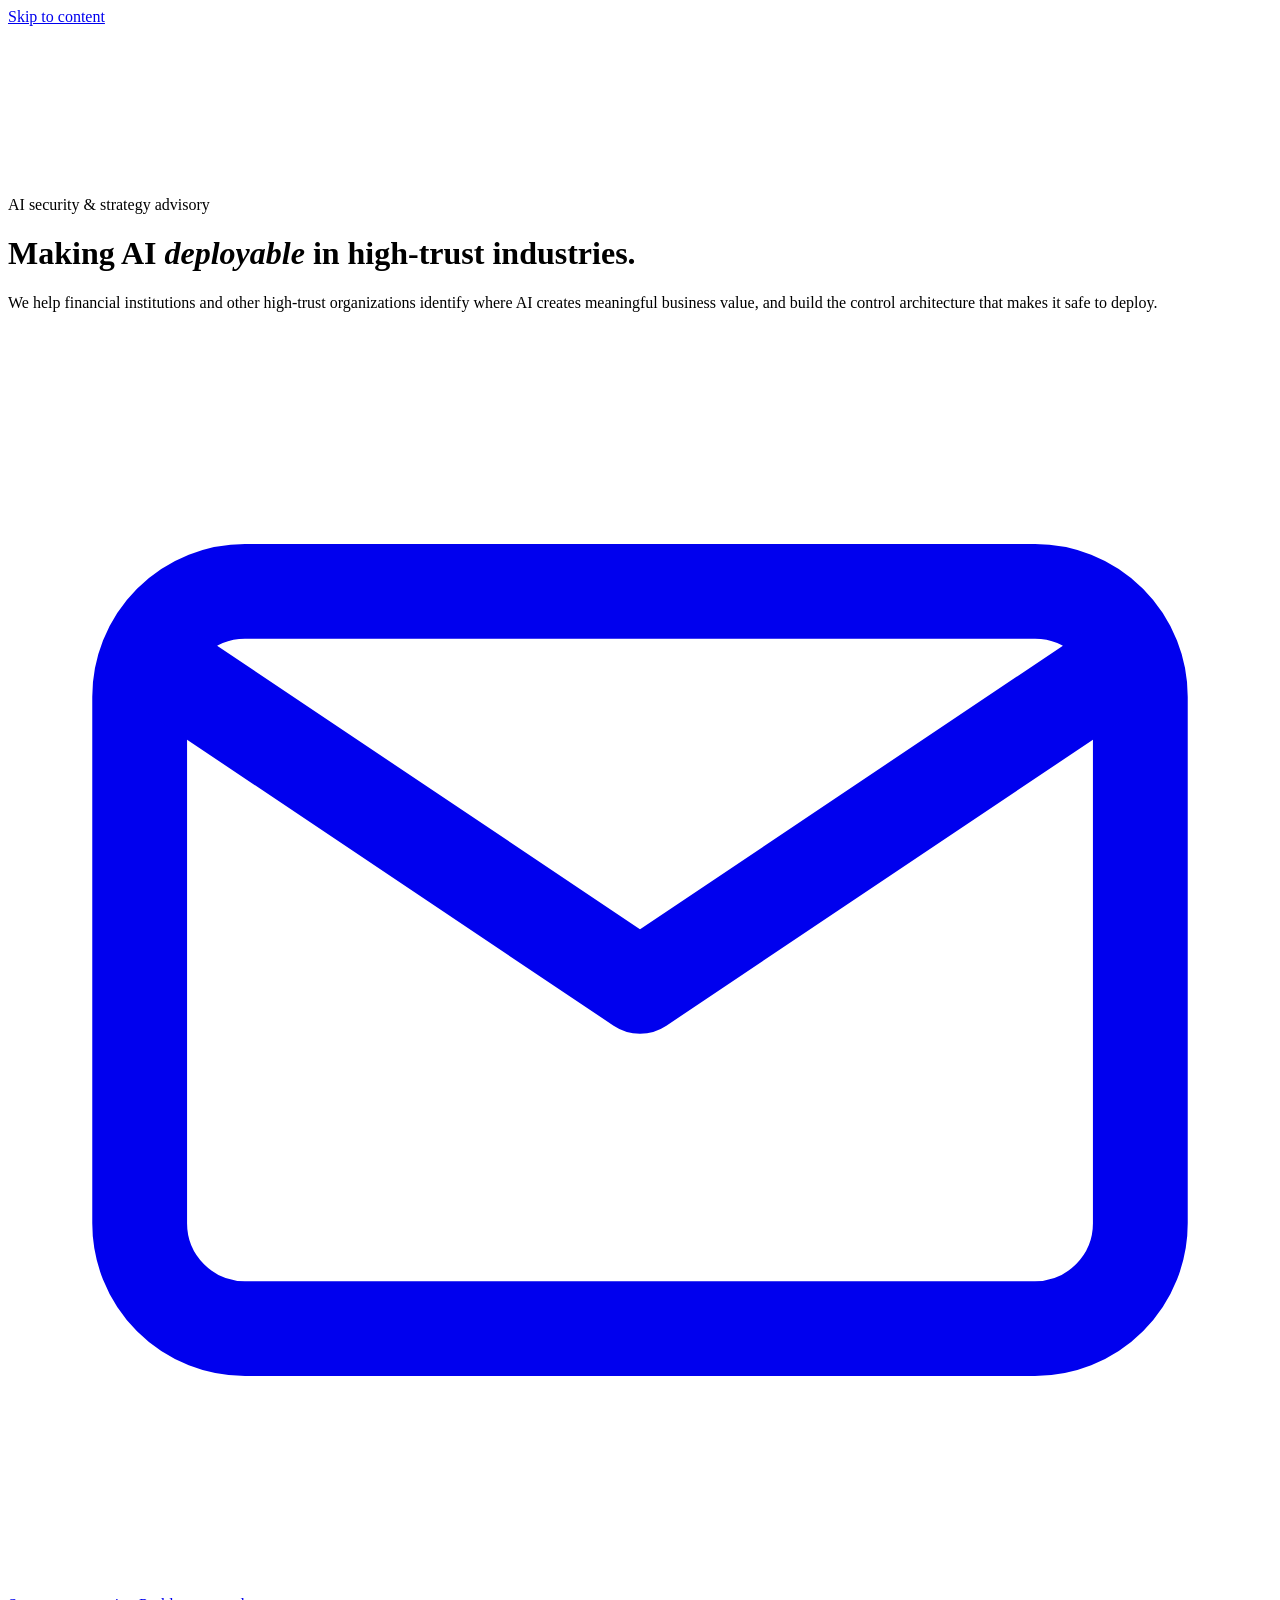
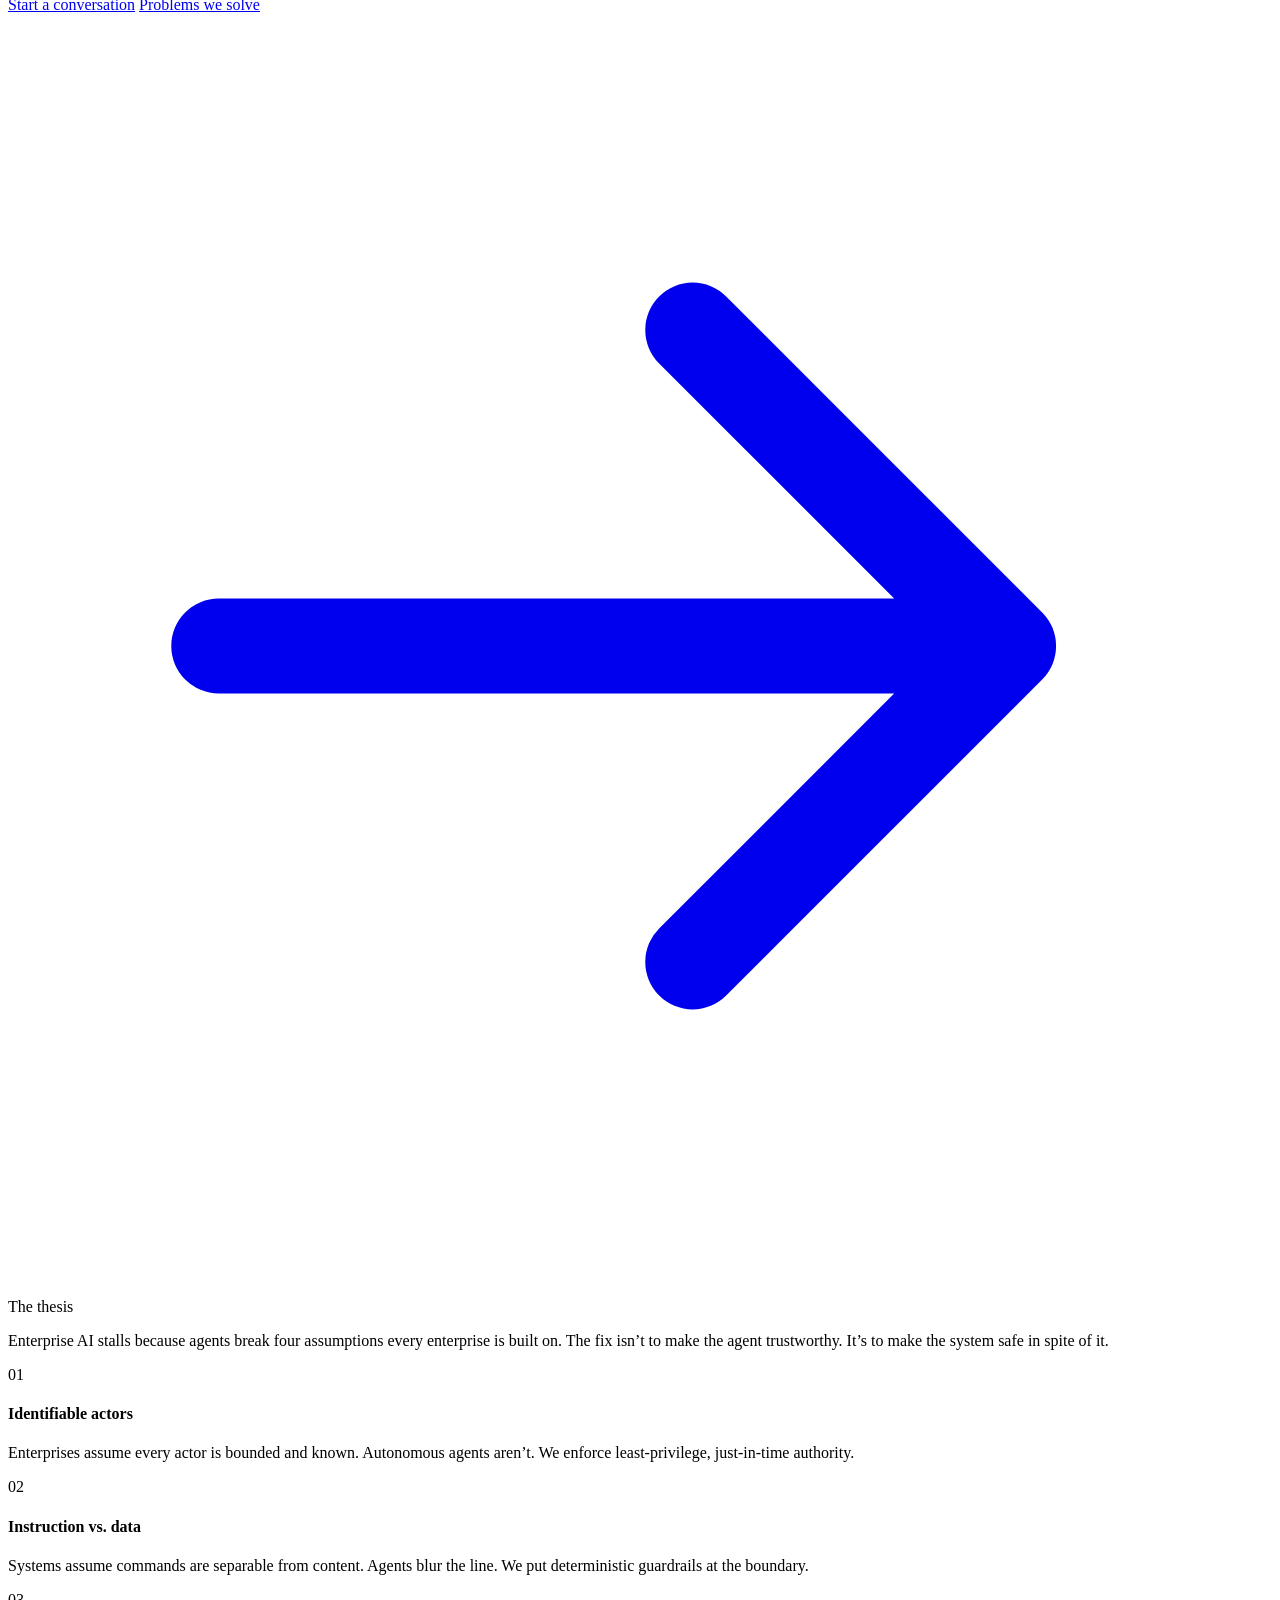
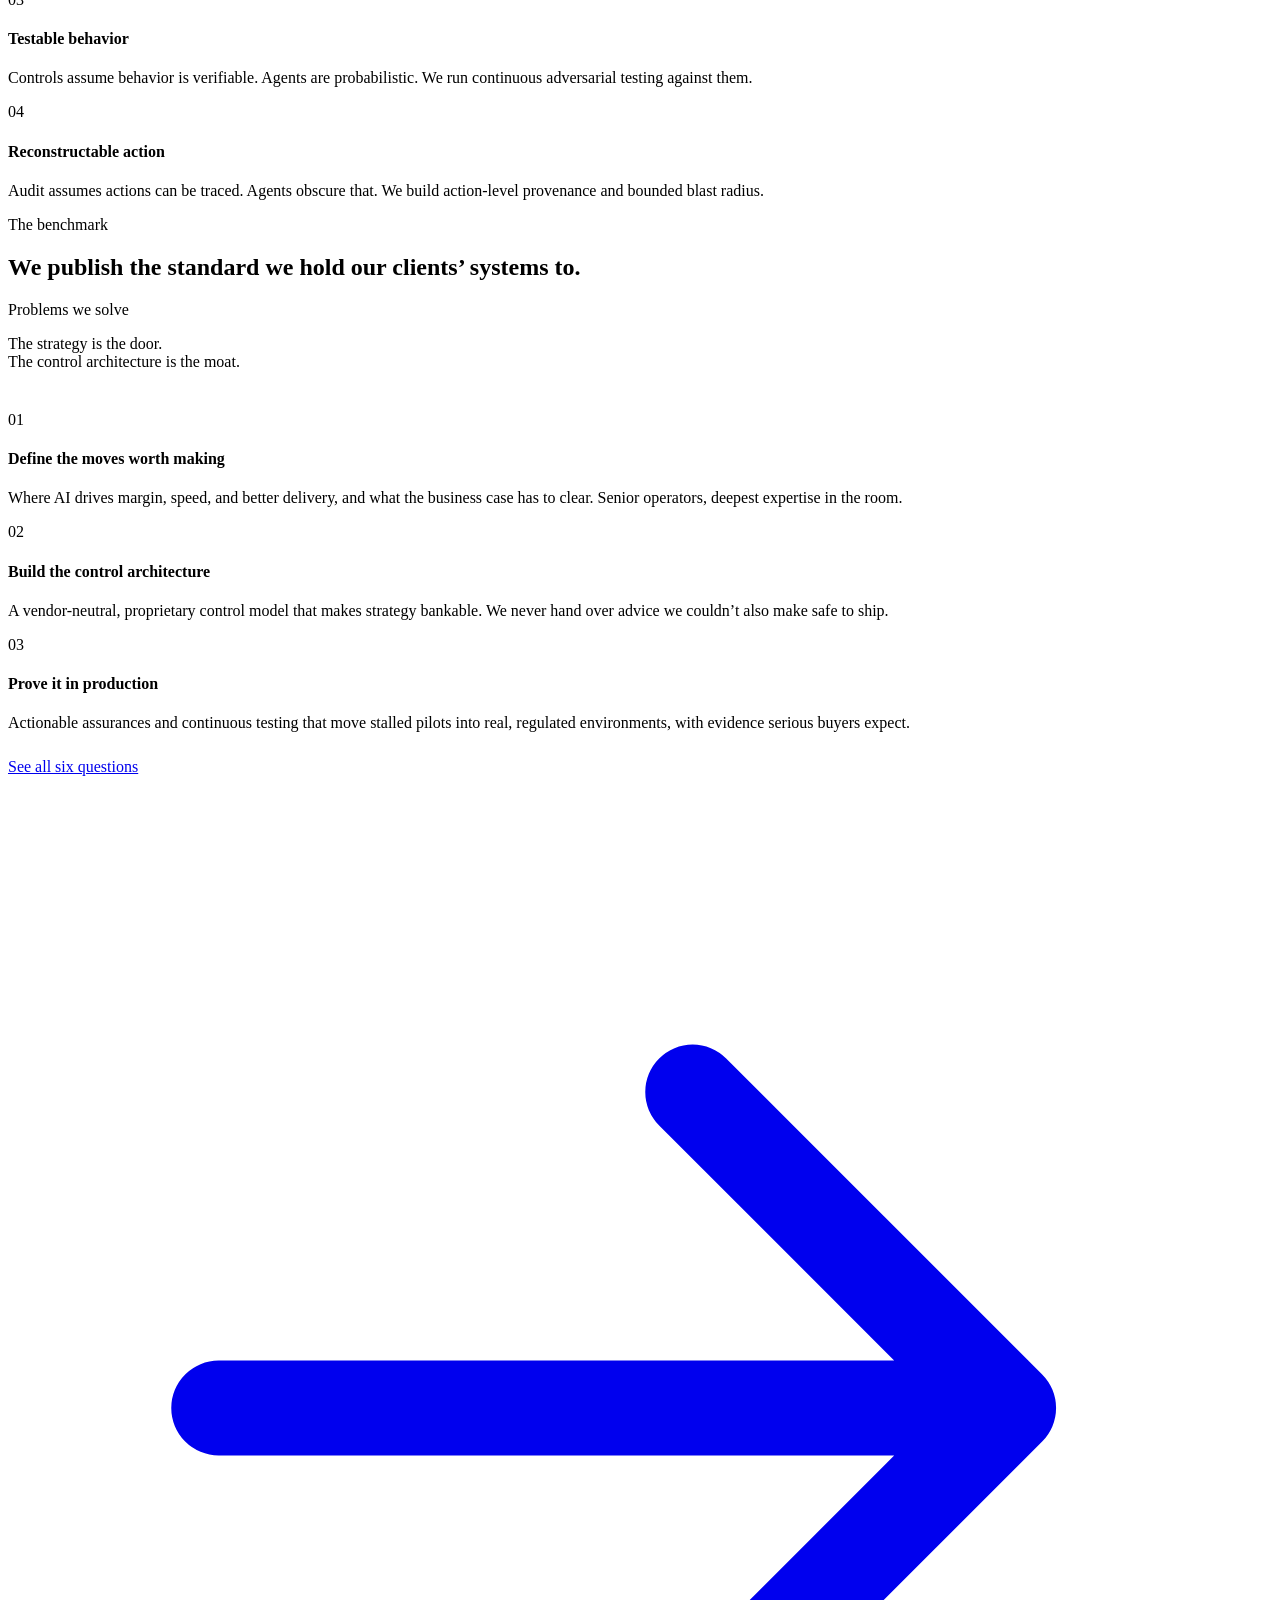
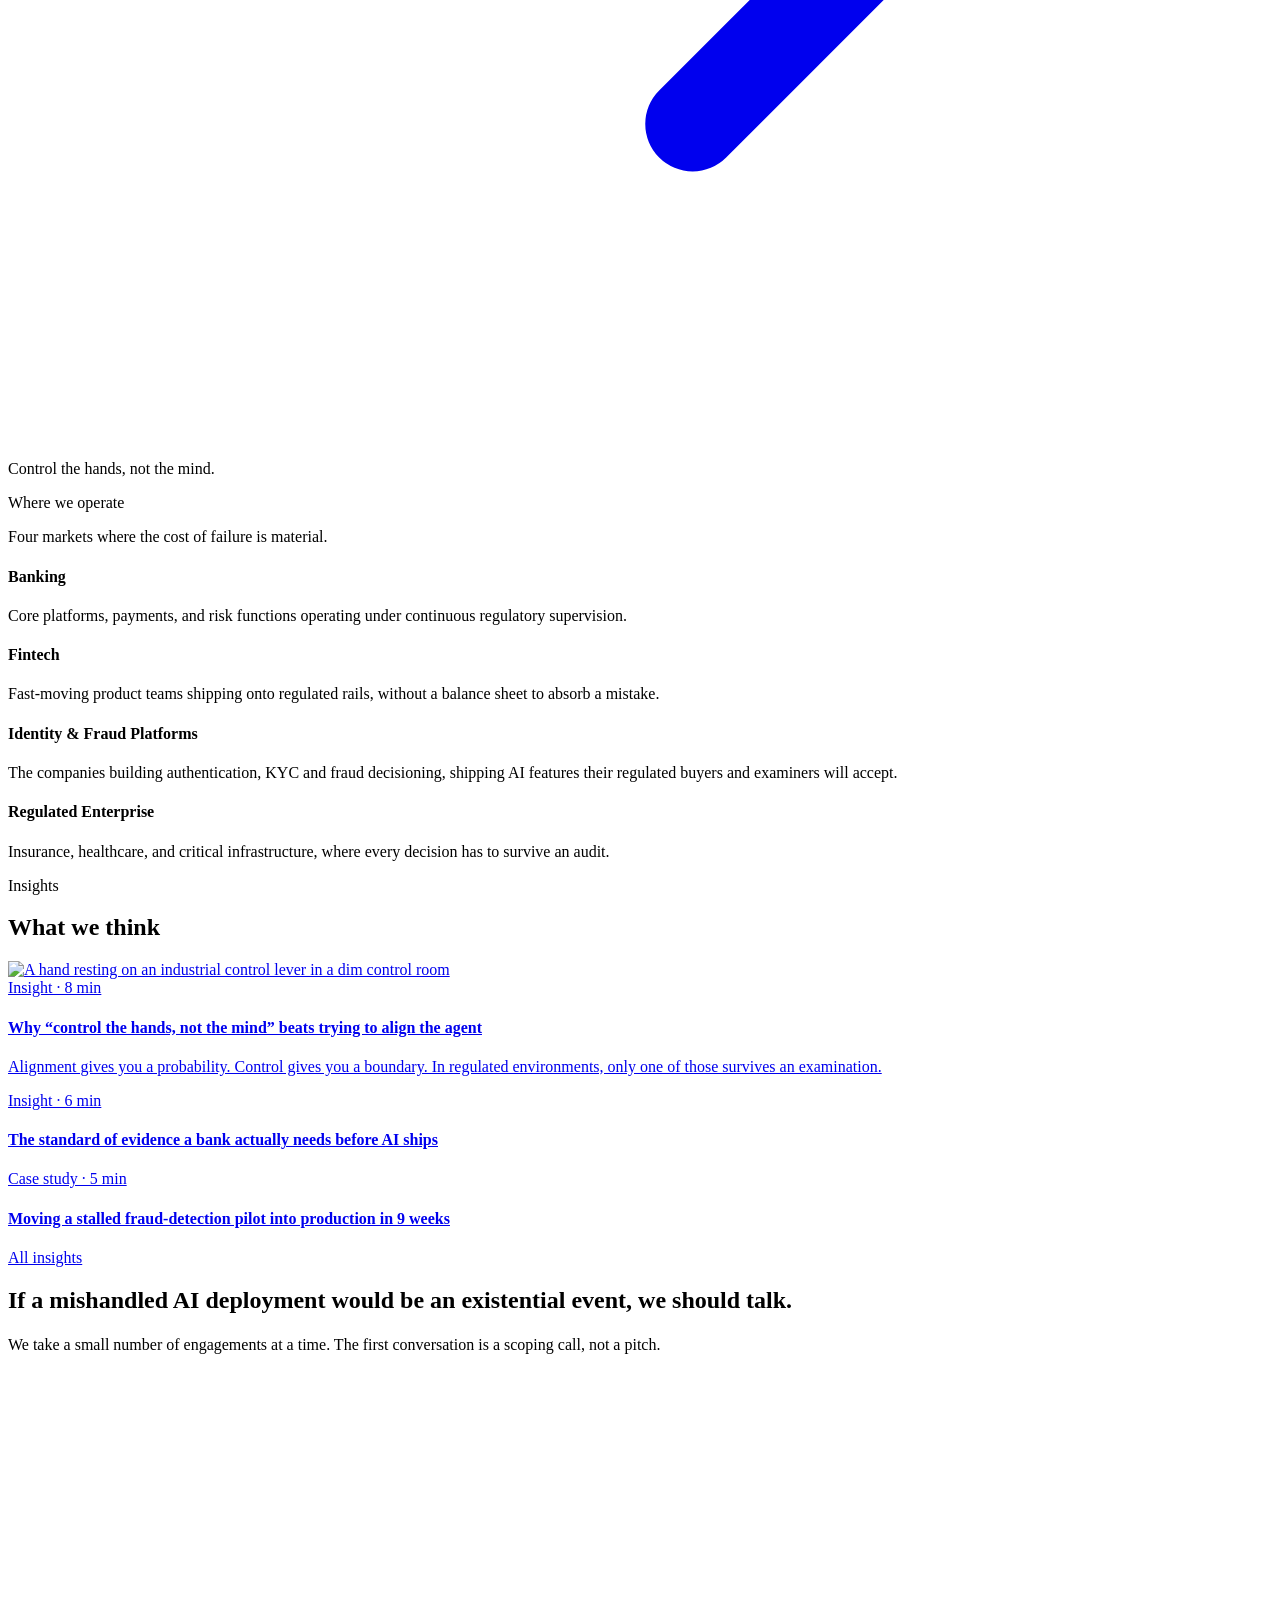
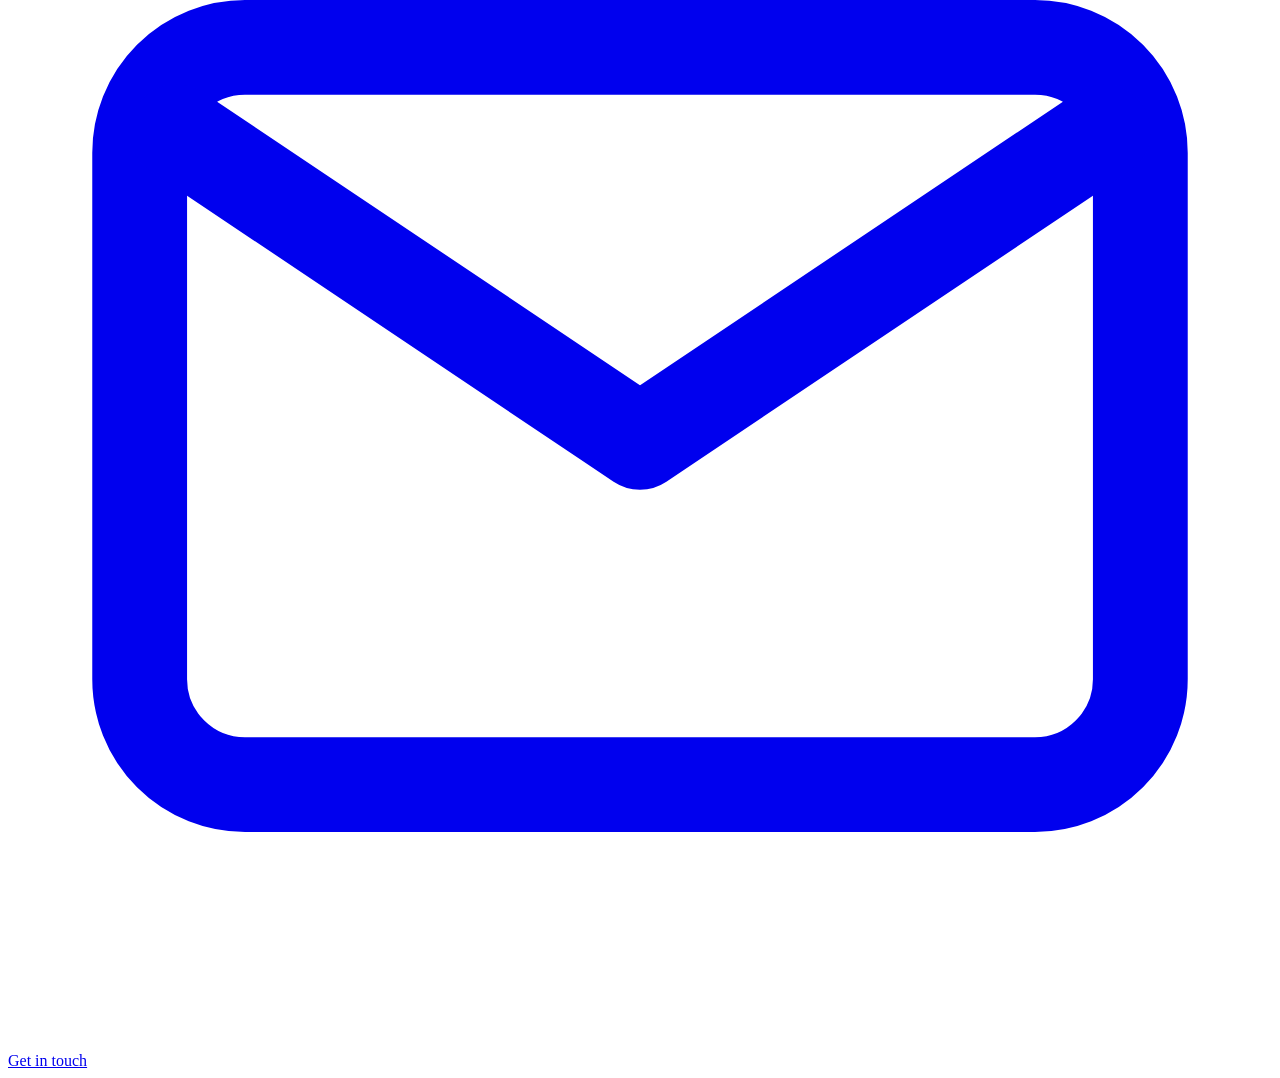
==== vulpine-site/index.html @ cc8cae49 "Match the live site: light hero, brand mark, and three-column question layout The live build is a cl" ====
<!DOCTYPE html>
<html lang="en">
<head>
<meta charset="utf-8">
<meta name="viewport" content="width=device-width, initial-scale=1">
<title>Vulpine | Making AI Deployable in High-Trust Industries</title>
<meta name="description" content="Independent AI security and strategy advisory. We help high-trust organizations identify where AI creates value, and build the control architecture that makes it safe to deploy.">
<meta property="og:type" content="website">
<meta property="og:site_name" content="Vulpine">
<meta property="og:title" content="Vulpine | Making AI Deployable in High-Trust Industries">
<meta property="og:description" content="AI security &amp; strategy advisory for banking, fintech, identity &amp; fraud, and regulated enterprise.">
<meta property="og:image" content="https://vulpine-staging.vercel.app/assets/web/vulpine-og-social.jpg">
<meta name="twitter:card" content="summary_large_image">
<link rel="icon" href="/assets/web/favicon.svg" type="image/svg+xml">
<link rel="apple-touch-icon" href="/assets/web/favicon-180x180.png">
<link rel="preconnect" href="https://fonts.googleapis.com">
<link rel="preconnect" href="https://fonts.gstatic.com" crossorigin>
<link href="https://fonts.googleapis.com/css2?family=Geist:wght@300;400;500;600&family=Geist+Mono:wght@400;500&display=swap" rel="stylesheet">
<link rel="stylesheet" href="/assets/site.css">
<link rel="stylesheet" href="/assets/components.css">
</head>
<body>
<a class="skip" href="#main">Skip to content</a>

<div id="site-header"></div>
<main id="main">

<!-- ============ HERO ============
     Headline held per Ryan's 30 Jul decision: "Keep the current hero in the
     next concept. It is a cheap change later and I do not want it consuming
     a review cycle now." Photography promoted to carry it. -->
<div class="hero" id="top">
  <div class="media">
    <video autoplay muted loop playsinline poster="/assets/imagery/06-problems-band.jpg"
           aria-hidden="true">
      <source src="/assets/video/hero-loop.mp4" type="video/mp4">
    </video>
    <div class="g1"></div>
    <div class="g2"></div>
    <span class="brandmark" aria-hidden="true"></span>
    <div class="hero-stack">
      <div class="in">
        <p class="eyebrow">AI security &amp; strategy advisory</p>
        <h1>Making AI <em>deployable</em> in high-trust industries.</h1>
        <p class="lead">We help financial institutions and other high-trust organizations identify
          where AI creates meaningful business value, and build the control architecture that
          makes it safe to deploy.</p>
        <div class="cta">
          <a class="btn" href="#contact"><svg viewBox="0 0 24 24" fill="none" stroke="currentColor" stroke-width="1.8" stroke-linecap="round" stroke-linejoin="round" aria-hidden="true"><rect x="2.5" y="5" width="19" height="14" rx="2"/><path d="m3.2 6.6 8.8 5.9 8.8-5.9"/></svg>Start a conversation</a>
          <a class="tlink" href="/problems-we-solve.html">Problems we solve<svg viewBox="0 0 24 24" fill="none" stroke="currentColor" stroke-width="1.8" stroke-linecap="round" stroke-linejoin="round" aria-hidden="true"><path d="M4 12h15M13 6l6 6-6 6"/></svg></a>
        </div>
      </div>
    </div>
  </div>
</div>

<!-- ============ THESIS · type only, isometric illustrations retired ============ -->
<section>
  <div class="wrap">
    <p class="eyebrow">The thesis</p>
    <p class="stmt">Enterprise AI stalls because agents break four assumptions every enterprise is
      built on. <span class="d1">The fix isn’t to make the agent trustworthy. It’s to make the system
      safe in spite of it.</span></p>

    <div class="assump">
      <div><div class="n">01</div><h4>Identifiable actors</h4>
        <p>Enterprises assume every actor is bounded and known. Autonomous agents aren’t. We enforce
          least-privilege, just-in-time authority.</p></div>
      <div><div class="n">02</div><h4>Instruction vs. data</h4>
        <p>Systems assume commands are separable from content. Agents blur the line. We put
          deterministic guardrails at the boundary.</p></div>
      <div><div class="n">03</div><h4>Testable behavior</h4>
        <p>Controls assume behavior is verifiable. Agents are probabilistic. We run continuous
          adversarial testing against them.</p></div>
      <div><div class="n">04</div><h4>Reconstructable action</h4>
        <p>Audit assumes actions can be traced. Agents obscure that. We build action-level provenance
          and bounded blast radius.</p></div>
    </div>
  </div>
</section>

<!-- ============ THE INSTRUMENT ============
     Replaces the floating line-art cubes. Publishes structure, never content. -->
<section id="benchmark" style="background:var(--deep)">
  <div class="wrap">
    <p class="eyebrow">The benchmark</p>
    <div class="chead">
      <h2 class="stmt">We publish the standard we hold <span class="d1">our clients’ systems to.</span></h2>
      <div id="c-provenance"></div>
    </div>
    <div id="c-benchmark"></div>
  </div>
</section>

<!-- ============ PHOTO BREAK · structural, not a thumbnail ============ -->
<div class="break">
  <img src="/assets/imagery/art-evidence.jpg"
       alt="The columned hall of a central bank in hard daylight"
       onerror="this.parentElement.style.display='none'">
  <div class="cap"><p><span>The people who sign the risk acceptance need evidence, not assurances.</span></p></div>
</div>

<!-- ============ PROBLEMS · dense, numbered, no cards ============ -->
<section class="section--dense">
  <div class="wrap">
    <p class="eyebrow">Problems we solve</p>
    <p class="stmt"><span class="d1">The strategy is the door.</span><br>The control architecture is the moat.</p>
    <div class="strip" style="margin-top:40px">
      <div class="row"><div class="n">01</div><h4>Define the moves worth making</h4>
        <p>Where AI drives margin, speed, and better delivery, and what the business case has to
          clear. Senior operators, deepest expertise in the room.</p></div>
      <div class="row"><div class="n">02</div><h4>Build the control architecture</h4>
        <p>A vendor-neutral, proprietary control model that makes strategy bankable. We never hand
          over advice we couldn’t also make safe to ship.</p></div>
      <div class="row"><div class="n">03</div><h4>Prove it in production</h4>
        <p>Actionable assurances and continuous testing that move stalled pilots into real, regulated
          environments, with evidence serious buyers expect.</p></div>
    </div>
    <p style="margin-top:26px"><a class="tlink" href="/problems-we-solve.html">See all six questions<svg viewBox="0 0 24 24" fill="none" stroke="currentColor" stroke-width="1.8" stroke-linecap="round" stroke-linejoin="round" aria-hidden="true"><path d="M4 12h15M13 6l6 6-6 6"/></svg></a></p>
  </div>
</section>

<!-- ============ ONE LINE, ALONE · breaks the four-up rhythm ============ -->
<section class="section--quiet on-dark has-mark">
  <span class="brandmark" aria-hidden="true"></span>
  <div class="wrap">
    <p class="solo">Control the hands, <span class="d1">not the mind.</span></p>
  </div>
</section>

<!-- ============ SECTORS · type only ============ -->
<section>
  <div class="wrap">
    <p class="eyebrow">Where we operate</p>
    <p class="stmt">Four markets where the cost of failure <span class="d1">is material.</span></p>
    <div class="sectors">
      <div><h4>Banking</h4><p>Core platforms, payments, and risk functions operating under continuous
        regulatory supervision.</p></div>
      <div><h4>Fintech</h4><p>Fast-moving product teams shipping onto regulated rails, without a
        balance sheet to absorb a mistake.</p></div>
      <div><h4>Identity &amp; Fraud Platforms</h4><p>The companies building authentication, KYC and
        fraud decisioning, shipping AI features their regulated buyers and examiners will accept.</p></div>
      <div><h4>Regulated Enterprise</h4><p>Insurance, healthcare, and critical infrastructure, where
        every decision has to survive an audit.</p></div>
    </div>
  </div>
</section>

<!-- ============ INSIGHTS ============ -->
<section id="insights" class="section--dense">
  <div class="wrap">
    <p class="eyebrow">Insights</p>
    <h2 class="big">What we think</h2>
    <div class="edix">
      <a class="edix-lead" href="/insights.html">
        <img src="/assets/imagery/art-control.jpg"
             alt="A hand resting on an industrial control lever in a dim control room">
        <div class="txt">
          <span class="meta">Insight · 8 min</span>
          <h4>Why “control the hands, not the mind” beats trying to align the agent</h4>
          <p class="dek">Alignment gives you a probability. Control gives you a boundary. In regulated
            environments, only one of those survives an examination.</p>
        </div>
      </a>
      <div class="edix-list">
        <a href="/insights.html">
          <span class="meta">Insight · 6 min</span>
          <h4>The standard of evidence a bank actually needs before AI ships</h4>
        </a>
        <a href="/insights.html">
          <span class="meta">Case study · 5 min</span>
          <h4>Moving a stalled fraud-detection pilot into production in 9 weeks</h4>
        </a>
        <a class="all" href="/insights.html">All insights</a>
      </div>
    </div>
  </div>
</section>

<!-- ============ CLOSE ============ -->
<section class="close has-mark" id="contact">
  <span class="brandmark" aria-hidden="true"></span>
  <div class="wrap">
    <h2>If a mishandled AI deployment would be an existential event, we should talk.</h2>
    <p class="lead" style="margin:22px 0 30px">We take a small number of engagements at a time. The
      first conversation is a scoping call, not a pitch.</p>
    <a class="btn" href="mailto:hello@vulpine.ai"><svg viewBox="0 0 24 24" fill="none" stroke="currentColor" stroke-width="1.8" stroke-linecap="round" stroke-linejoin="round" aria-hidden="true"><rect x="2.5" y="5" width="19" height="14" rx="2"/><path d="m3.2 6.6 8.8 5.9 8.8-5.9"/></svg>Get in touch</a>
  </div>
</section>

</main>
<div id="site-footer"></div>

<script type="module">
  import { mount } from '/src/components.js';
  mount('home');
</script>
</body>
</html>
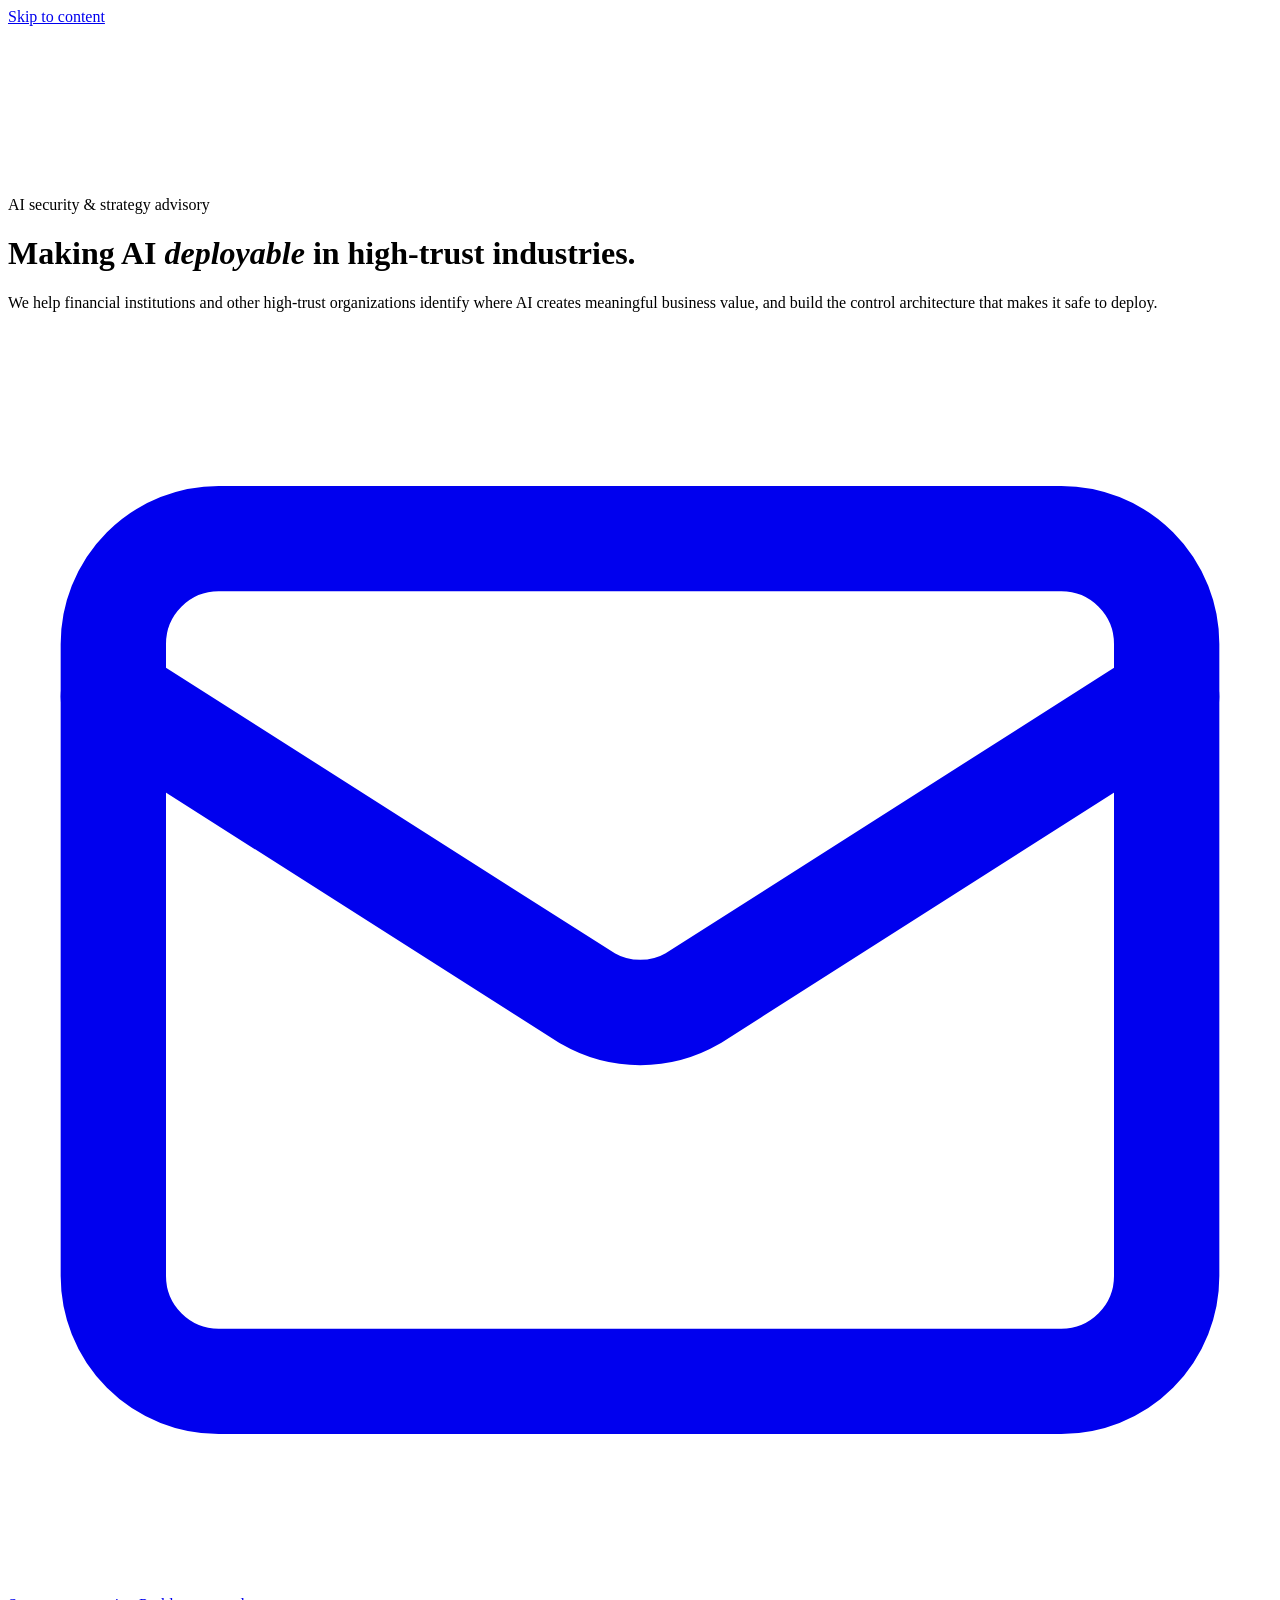
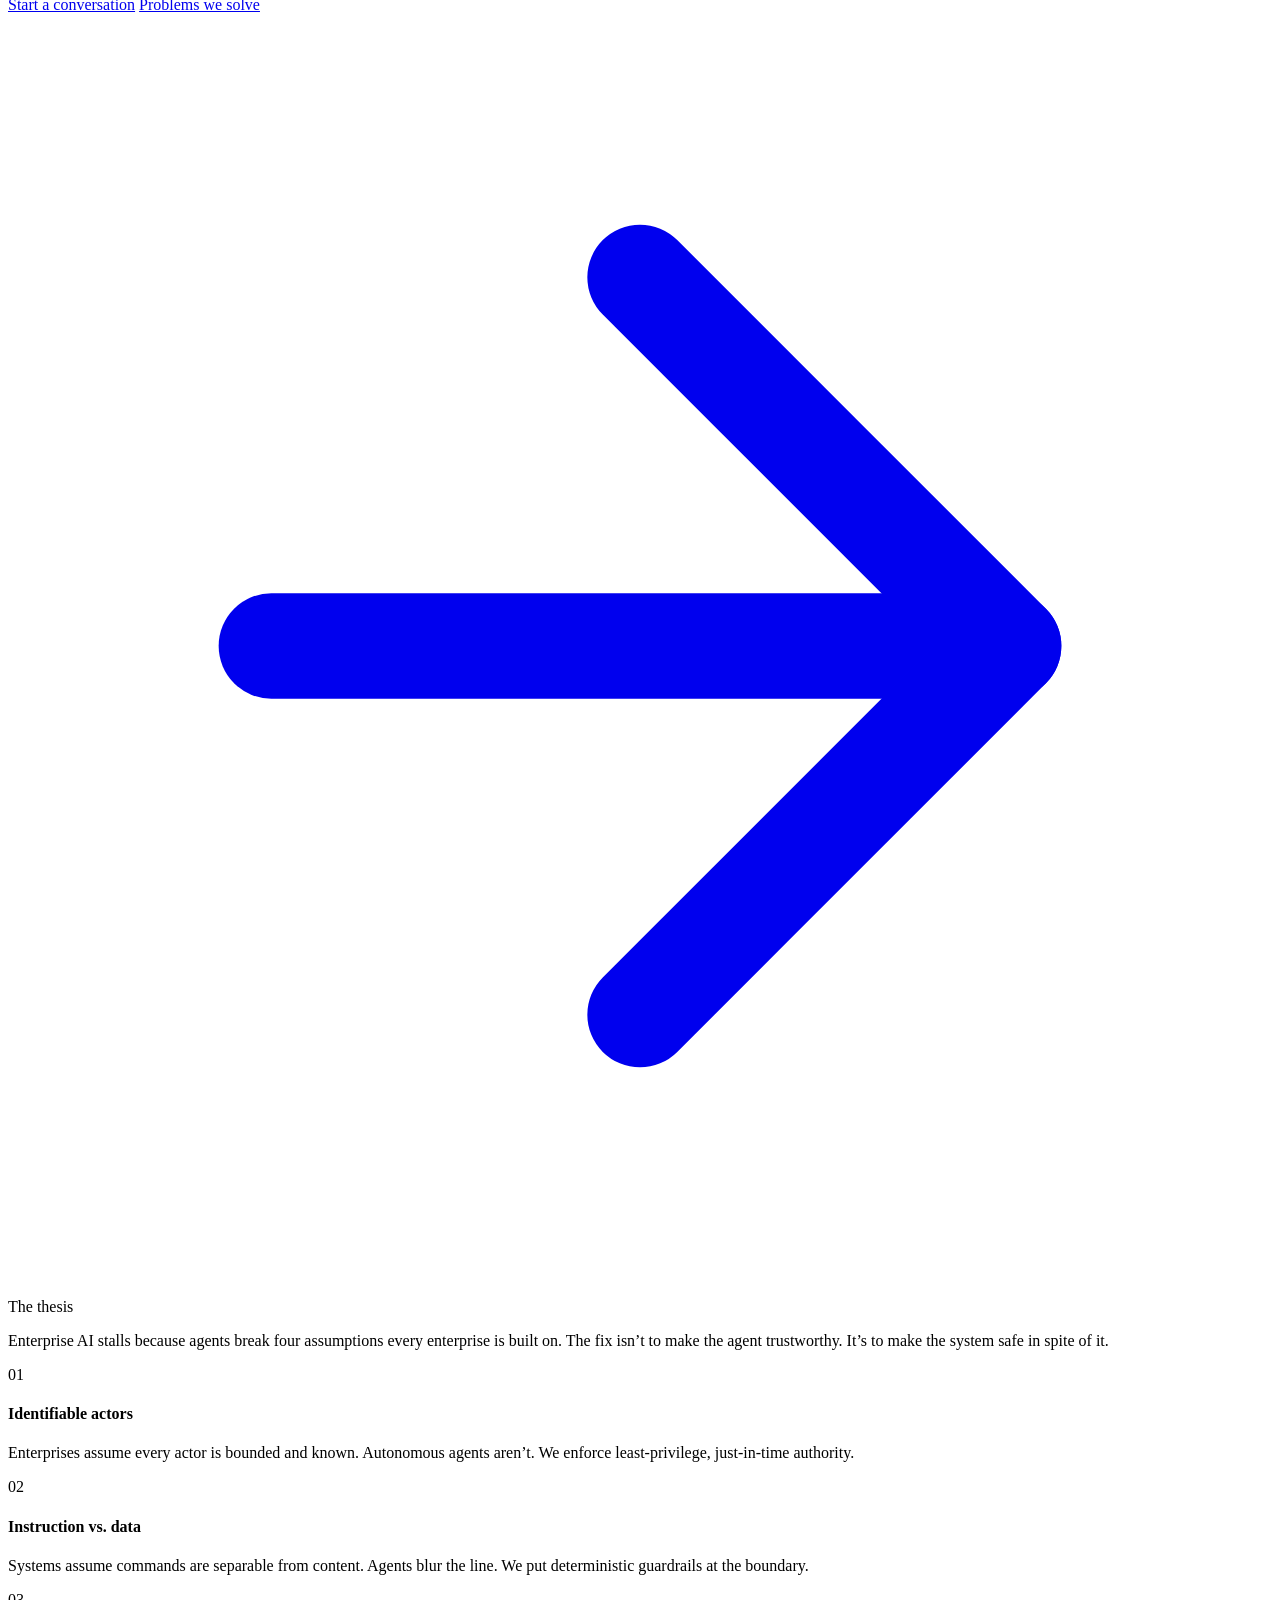
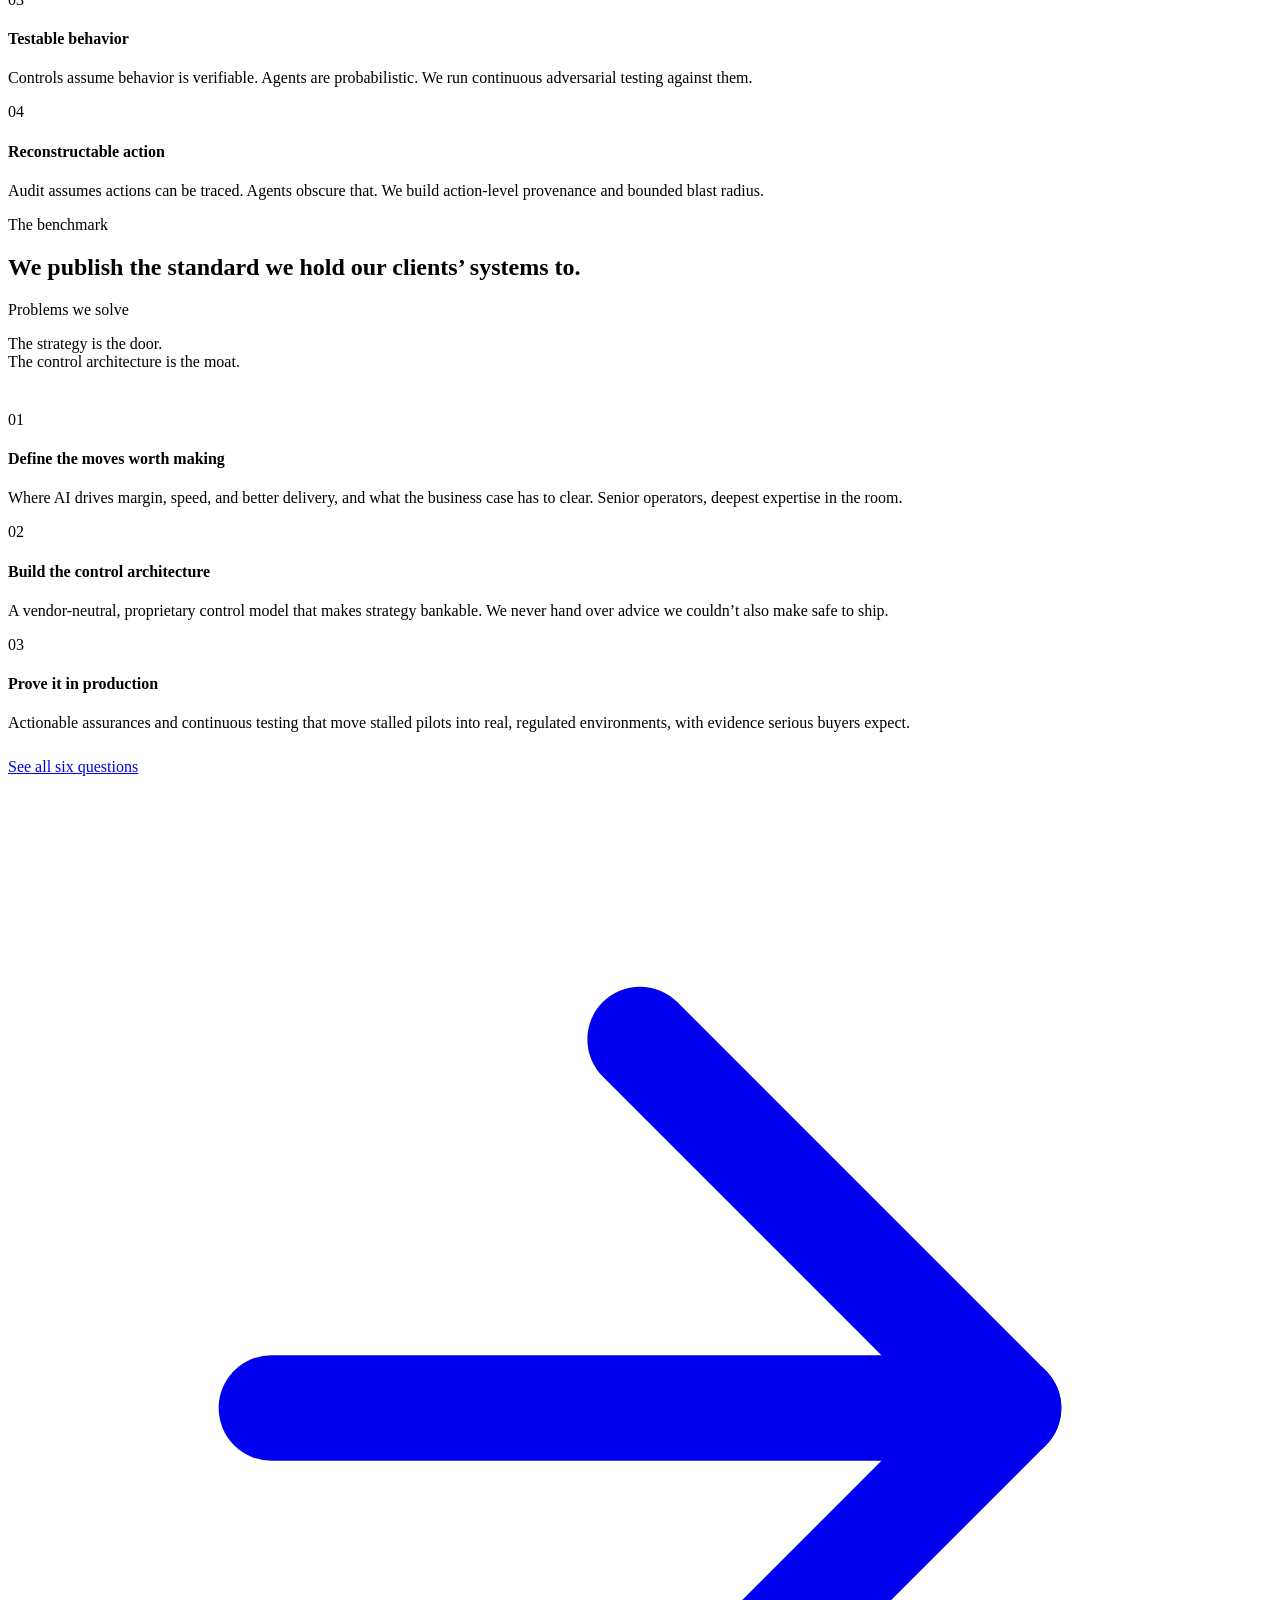
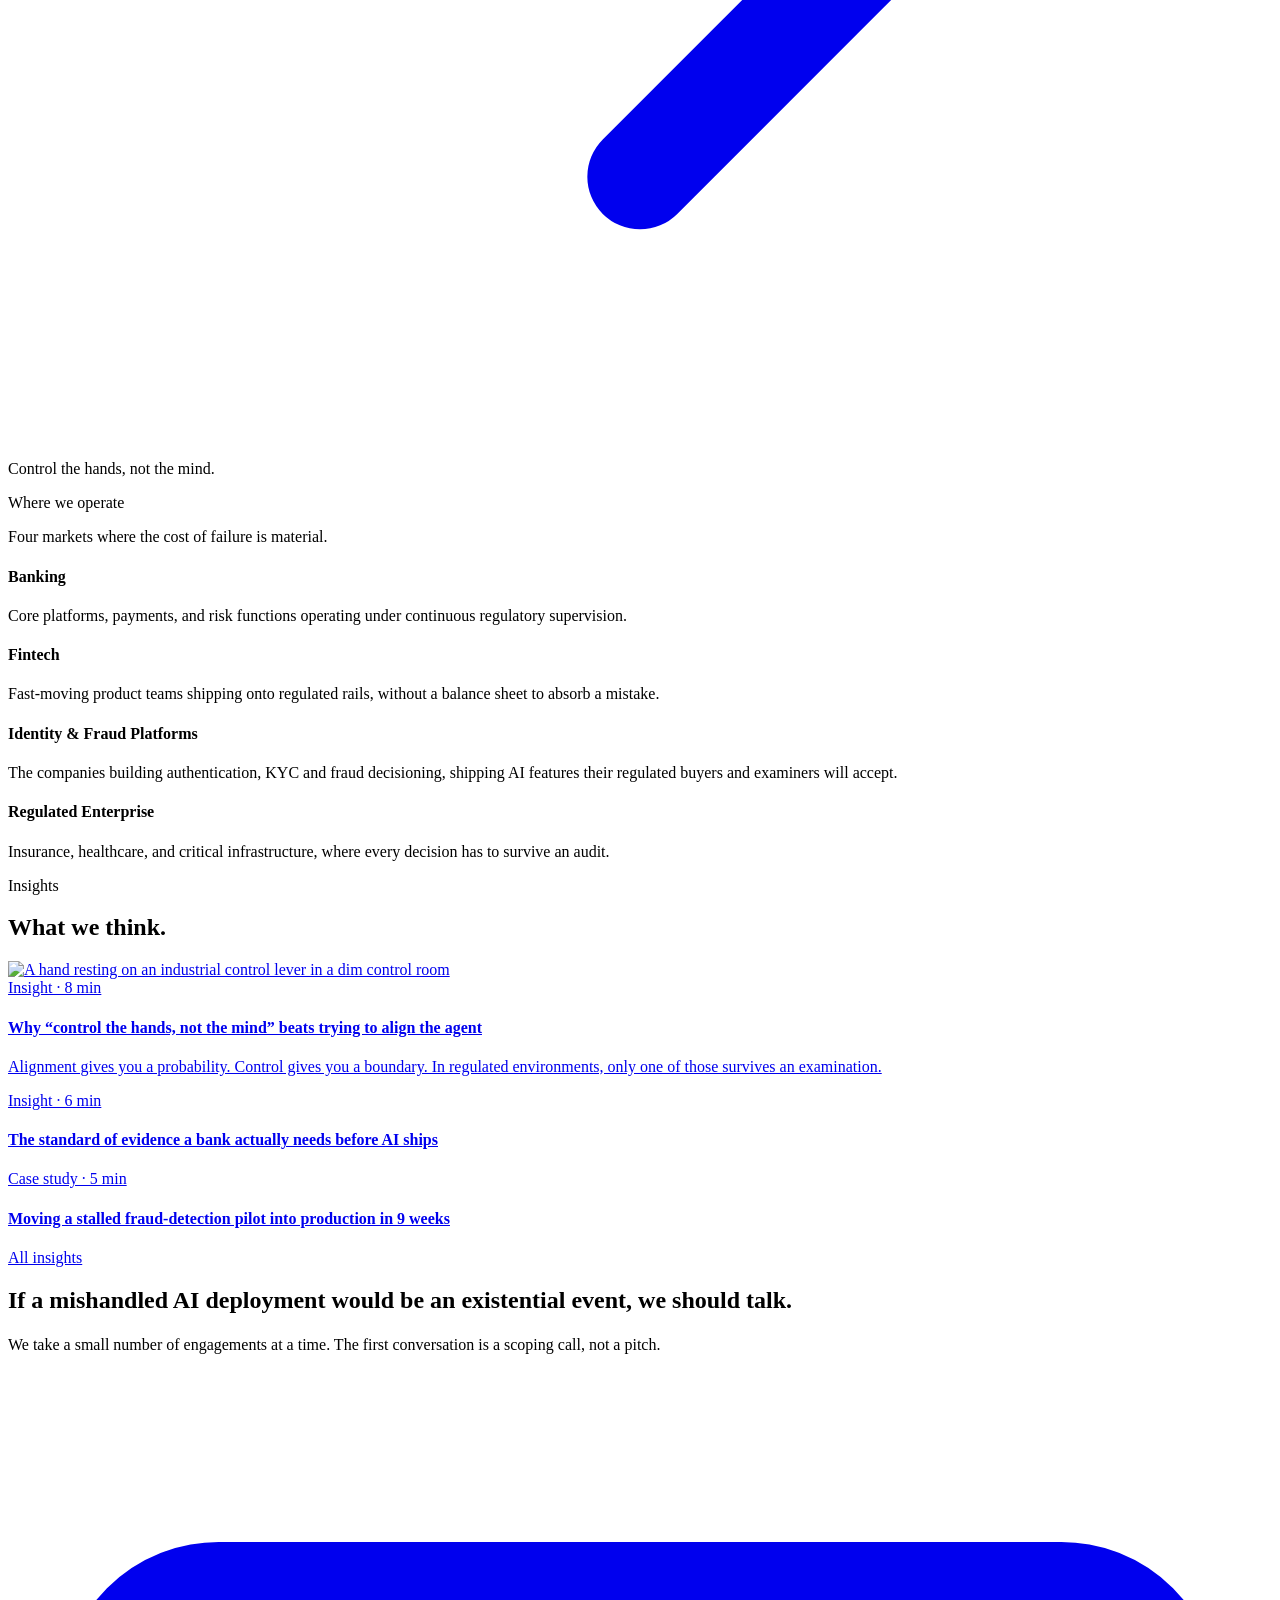
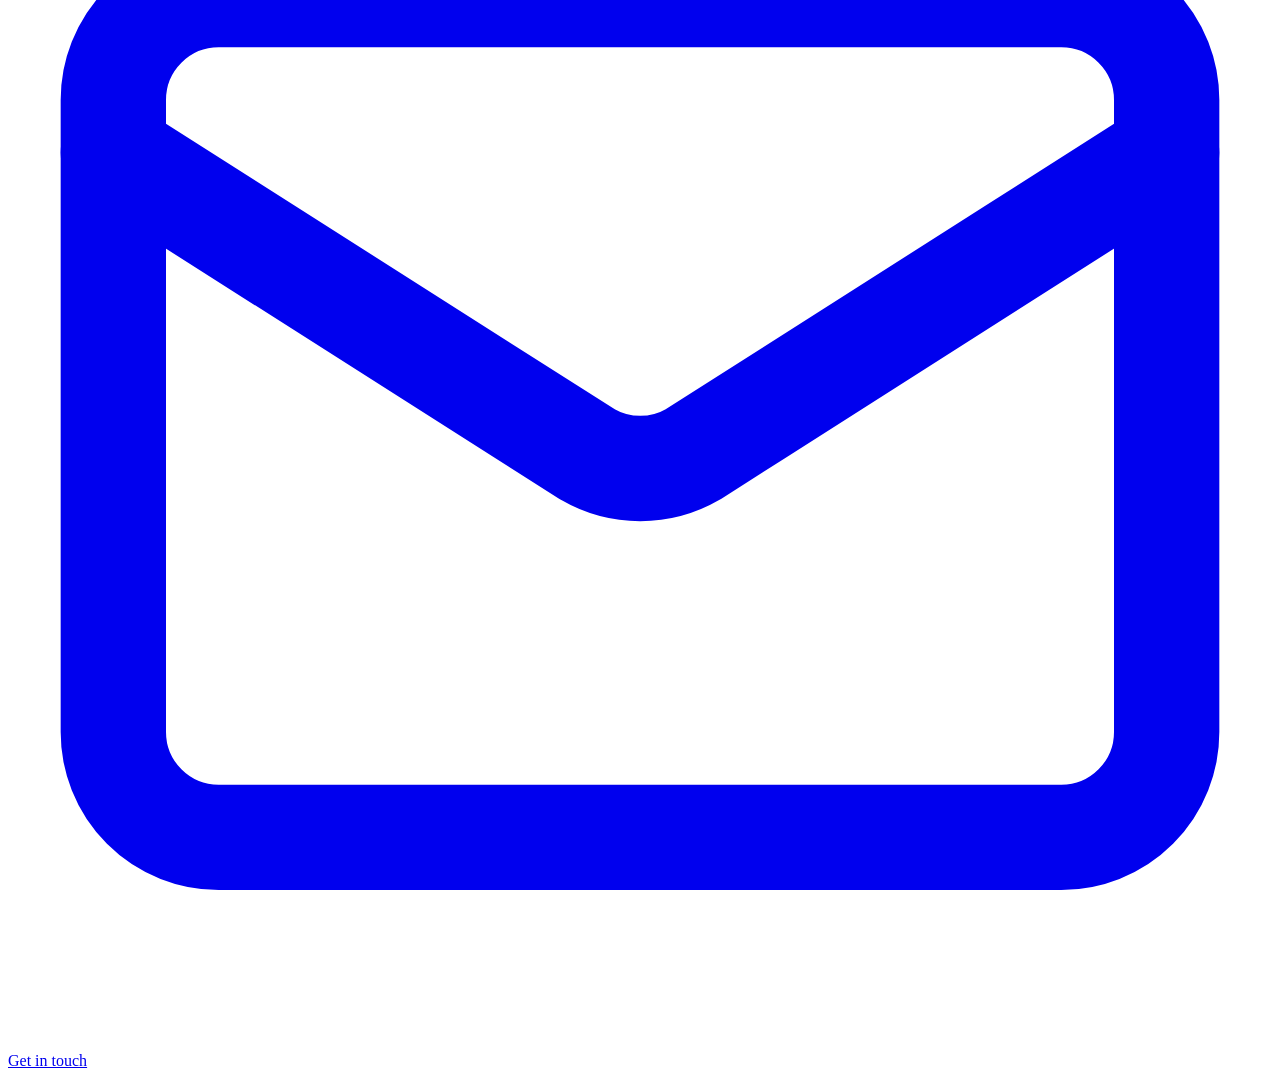
==== commit be0857c1: "Apply brand guidelines v2.2; ship the spec table as the instrument A 44-board brand guideline exists" ====
--- a/vulpine-site/index.html
+++ b/vulpine-site/index.html
@@ -13,9 +13,6 @@
 <meta name="twitter:card" content="summary_large_image">
 <link rel="icon" href="/assets/web/favicon.svg" type="image/svg+xml">
 <link rel="apple-touch-icon" href="/assets/web/favicon-180x180.png">
-<link rel="preconnect" href="https://fonts.googleapis.com">
-<link rel="preconnect" href="https://fonts.gstatic.com" crossorigin>
-<link href="https://fonts.googleapis.com/css2?family=Geist:wght@300;400;500;600&family=Geist+Mono:wght@400;500&display=swap" rel="stylesheet">
 <link rel="stylesheet" href="/assets/site.css">
 <link rel="stylesheet" href="/assets/components.css">
 </head>
@@ -46,8 +43,8 @@
           where AI creates meaningful business value, and build the control architecture that
           makes it safe to deploy.</p>
         <div class="cta">
-          <a class="btn" href="#contact"><svg viewBox="0 0 24 24" fill="none" stroke="currentColor" stroke-width="1.8" stroke-linecap="round" stroke-linejoin="round" aria-hidden="true"><rect x="2.5" y="5" width="19" height="14" rx="2"/><path d="m3.2 6.6 8.8 5.9 8.8-5.9"/></svg>Start a conversation</a>
-          <a class="tlink" href="/problems-we-solve.html">Problems we solve<svg viewBox="0 0 24 24" fill="none" stroke="currentColor" stroke-width="1.8" stroke-linecap="round" stroke-linejoin="round" aria-hidden="true"><path d="M4 12h15M13 6l6 6-6 6"/></svg></a>
+          <a class="btn" href="#contact"><svg viewBox="0 0 24 24" fill="none" stroke="currentColor" stroke-width="2" stroke-linecap="round" stroke-linejoin="round" aria-hidden="true"><path d="m22 7-8.991 5.727a2 2 0 0 1-2.009 0L2 7"/><rect x="2" y="4" width="20" height="16" rx="2"/></svg>Start a conversation</a>
+          <a class="tlink" href="/problems-we-solve.html">Problems we solve<svg viewBox="0 0 24 24" fill="none" stroke="currentColor" stroke-width="2" stroke-linecap="round" stroke-linejoin="round" aria-hidden="true"><path d="M5 12h14"/><path d="m12 5 7 7-7 7"/></svg></a>
         </div>
       </div>
     </div>
@@ -116,7 +113,7 @@
         <p>Actionable assurances and continuous testing that move stalled pilots into real, regulated
           environments, with evidence serious buyers expect.</p></div>
     </div>
-    <p style="margin-top:26px"><a class="tlink" href="/problems-we-solve.html">See all six questions<svg viewBox="0 0 24 24" fill="none" stroke="currentColor" stroke-width="1.8" stroke-linecap="round" stroke-linejoin="round" aria-hidden="true"><path d="M4 12h15M13 6l6 6-6 6"/></svg></a></p>
+    <p style="margin-top:26px"><a class="tlink" href="/problems-we-solve.html">See all six questions<svg viewBox="0 0 24 24" fill="none" stroke="currentColor" stroke-width="2" stroke-linecap="round" stroke-linejoin="round" aria-hidden="true"><path d="M5 12h14"/><path d="m12 5 7 7-7 7"/></svg></a></p>
   </div>
 </section>
 
@@ -150,7 +147,7 @@
 <section id="insights" class="section--dense">
   <div class="wrap">
     <p class="eyebrow">Insights</p>
-    <h2 class="big">What we think</h2>
+    <h2 class="big">What we think.</h2>
     <div class="edix">
       <a class="edix-lead" href="/insights.html">
         <img src="/assets/imagery/art-control.jpg"
@@ -184,7 +181,7 @@
     <h2>If a mishandled AI deployment would be an existential event, we should talk.</h2>
     <p class="lead" style="margin:22px 0 30px">We take a small number of engagements at a time. The
       first conversation is a scoping call, not a pitch.</p>
-    <a class="btn" href="mailto:hello@vulpine.ai"><svg viewBox="0 0 24 24" fill="none" stroke="currentColor" stroke-width="1.8" stroke-linecap="round" stroke-linejoin="round" aria-hidden="true"><rect x="2.5" y="5" width="19" height="14" rx="2"/><path d="m3.2 6.6 8.8 5.9 8.8-5.9"/></svg>Get in touch</a>
+    <a class="btn" href="mailto:hello@vulpine.ai"><svg viewBox="0 0 24 24" fill="none" stroke="currentColor" stroke-width="2" stroke-linecap="round" stroke-linejoin="round" aria-hidden="true"><path d="m22 7-8.991 5.727a2 2 0 0 1-2.009 0L2 7"/><rect x="2" y="4" width="20" height="16" rx="2"/></svg>Get in touch</a>
   </div>
 </section>
 
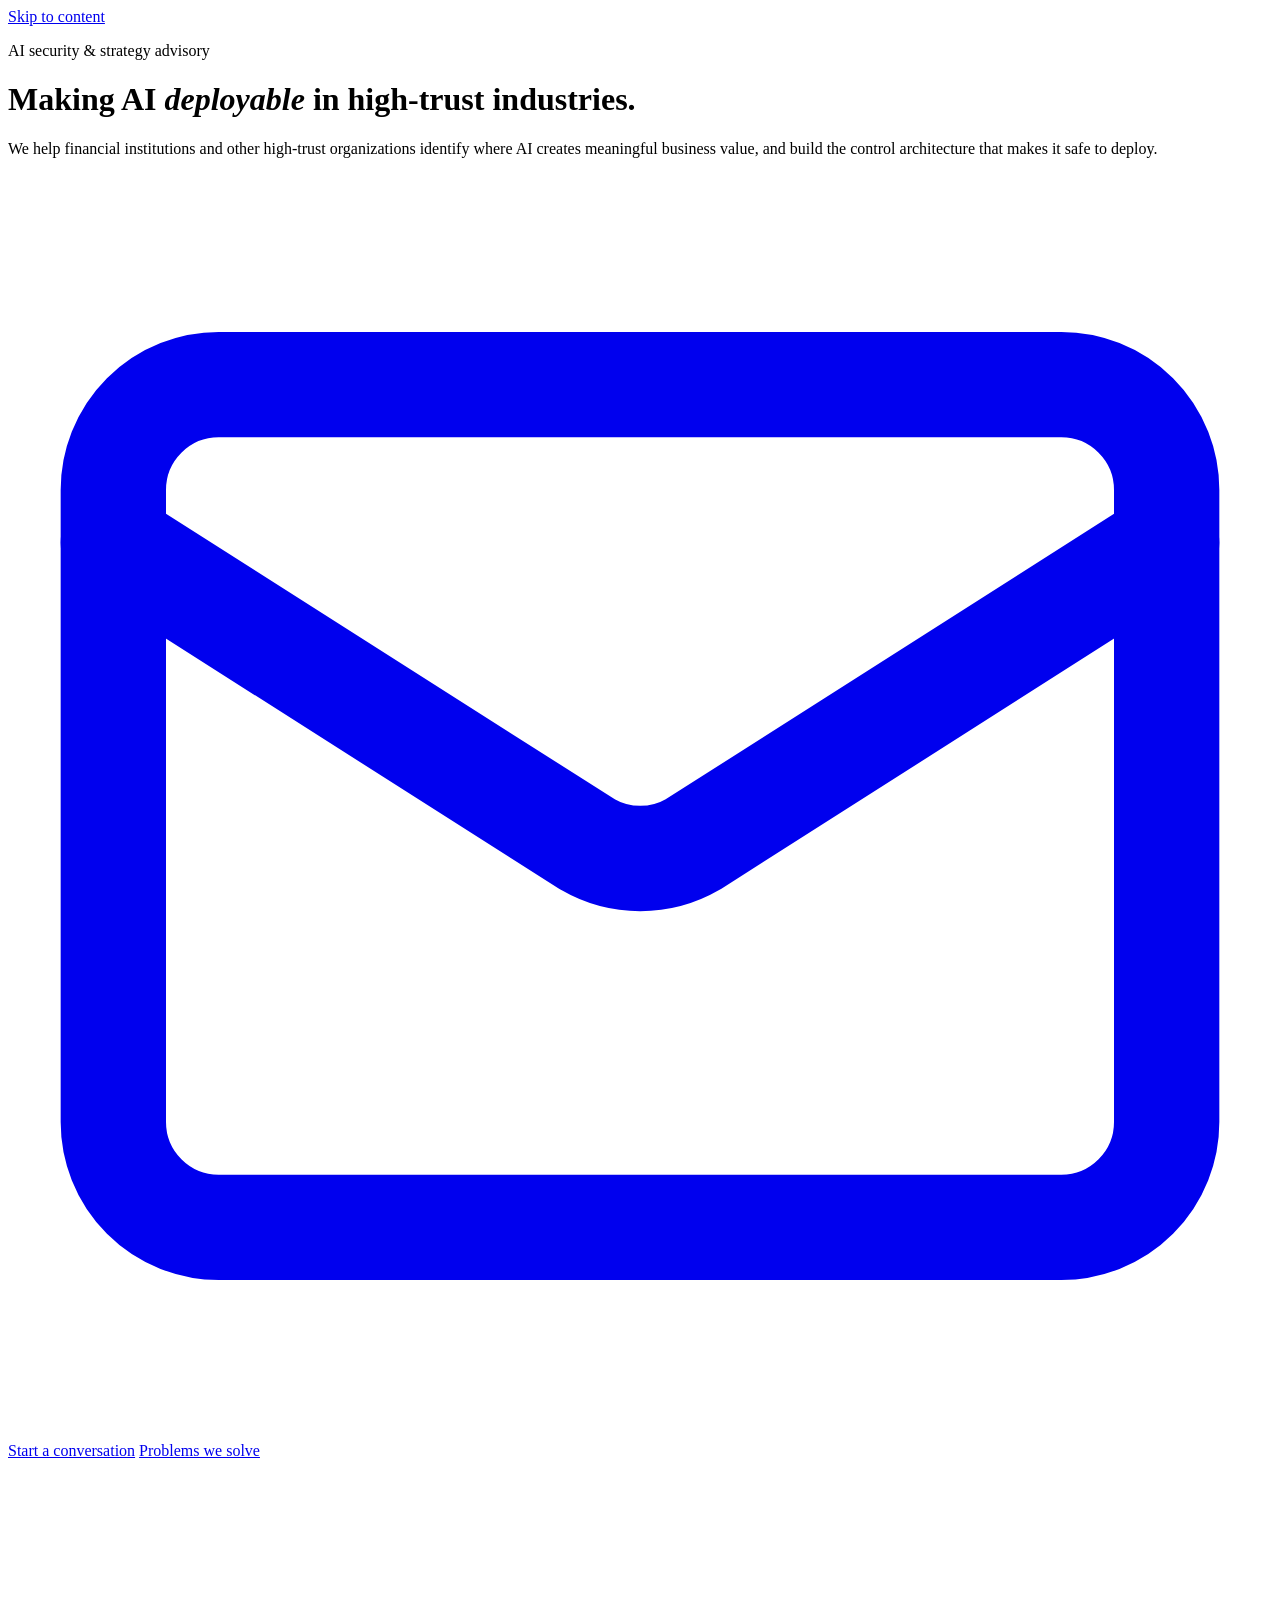
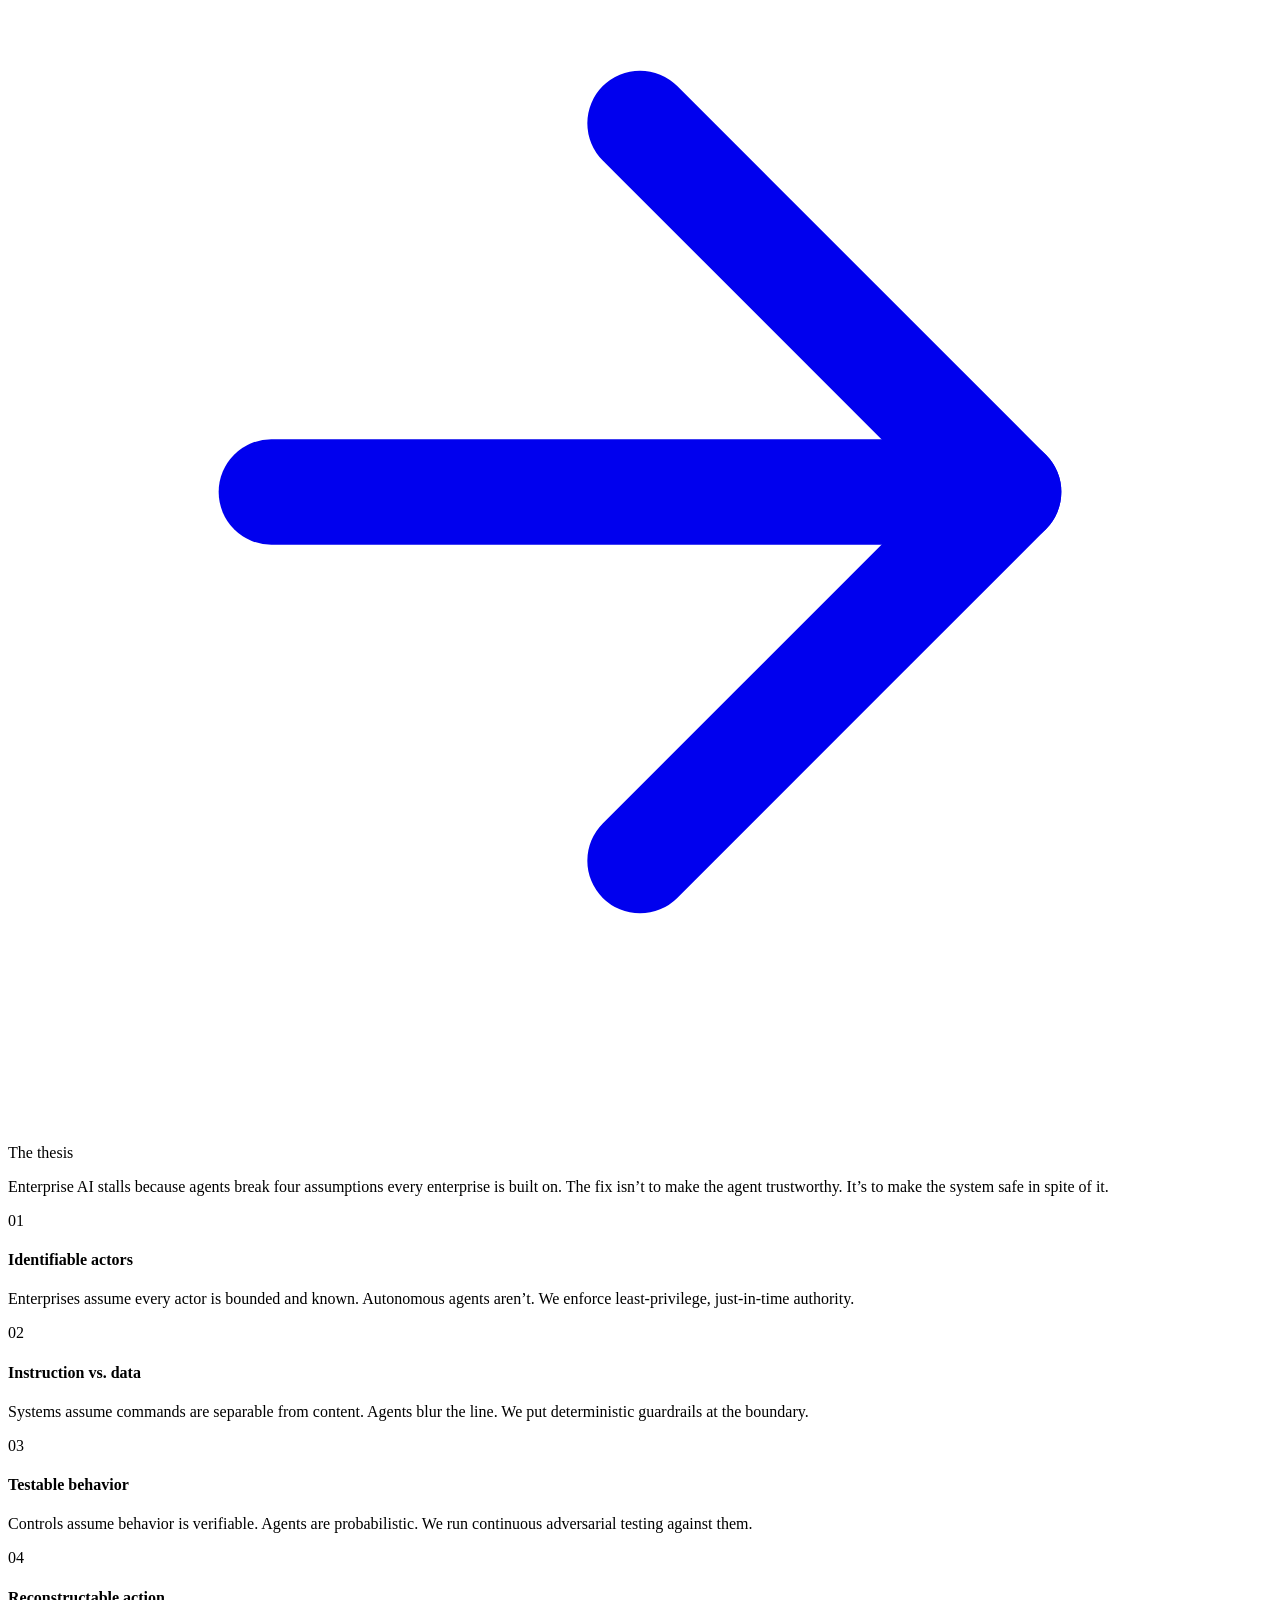
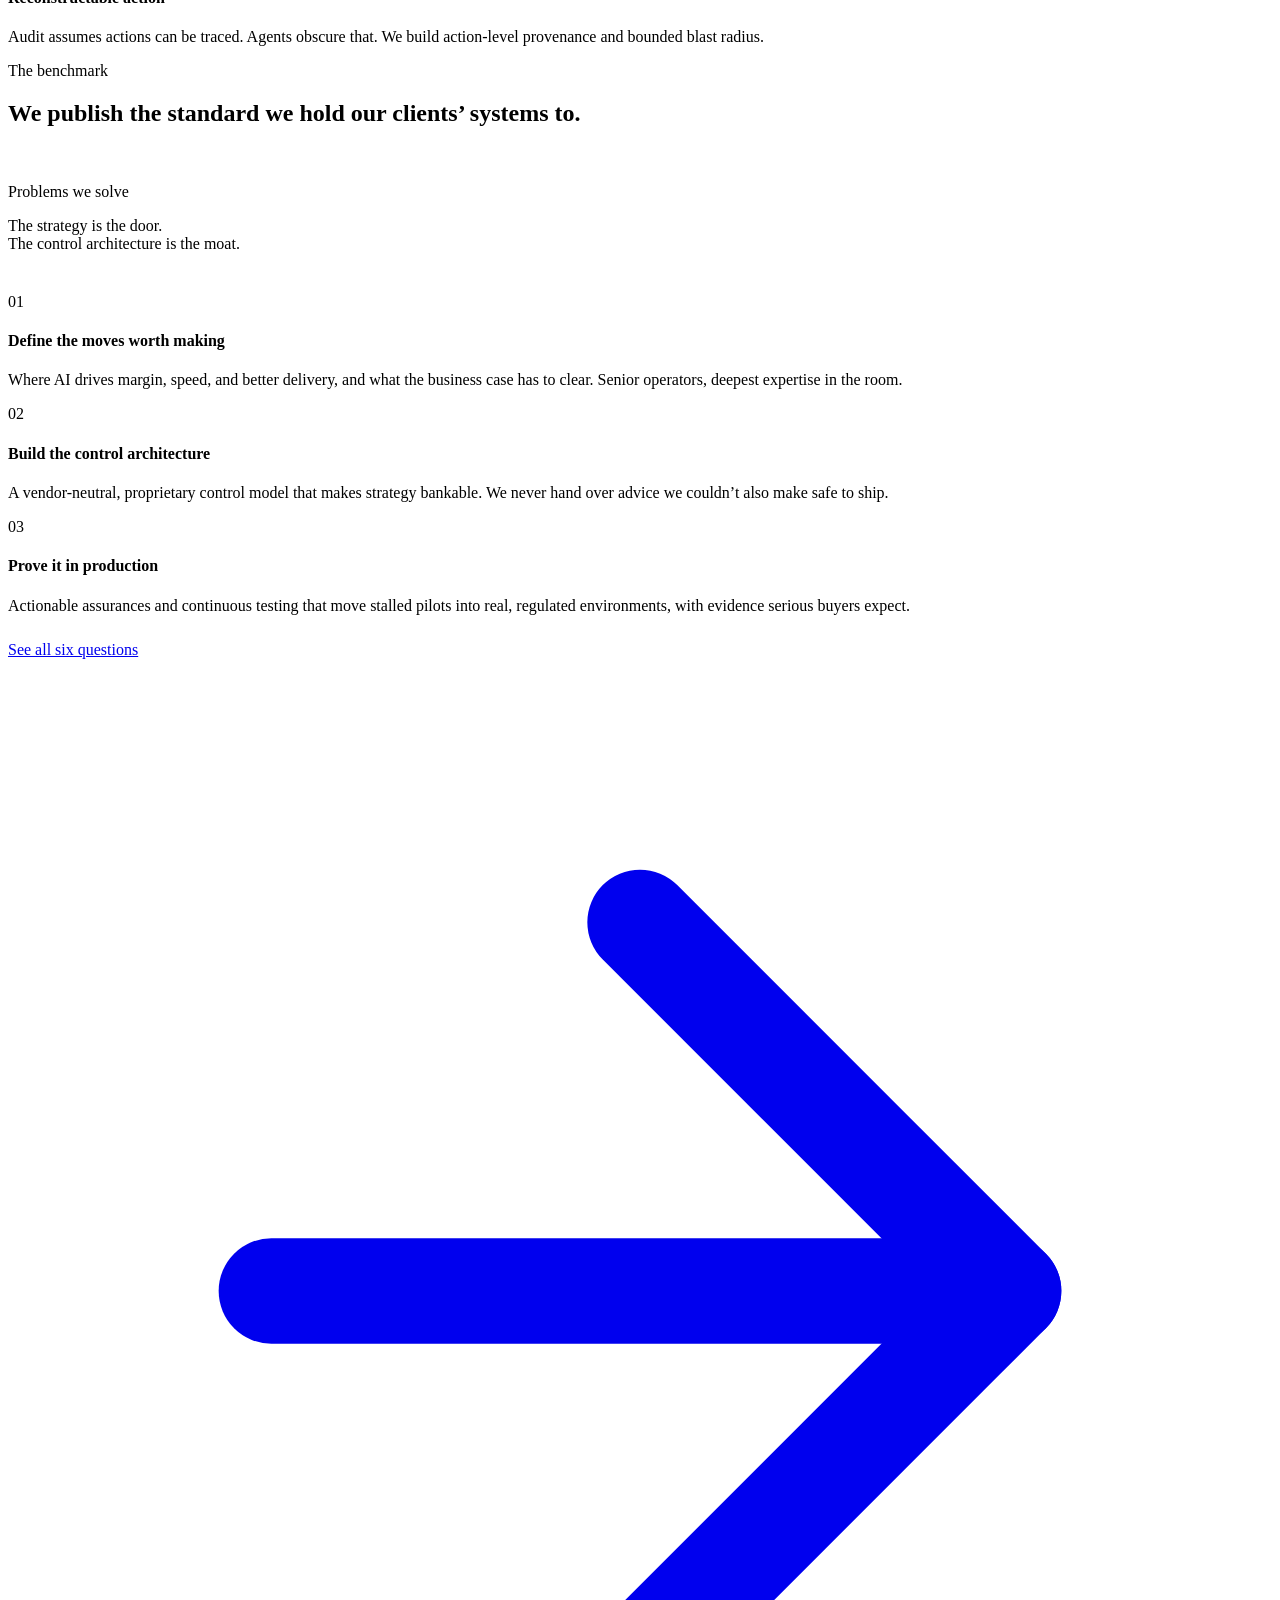
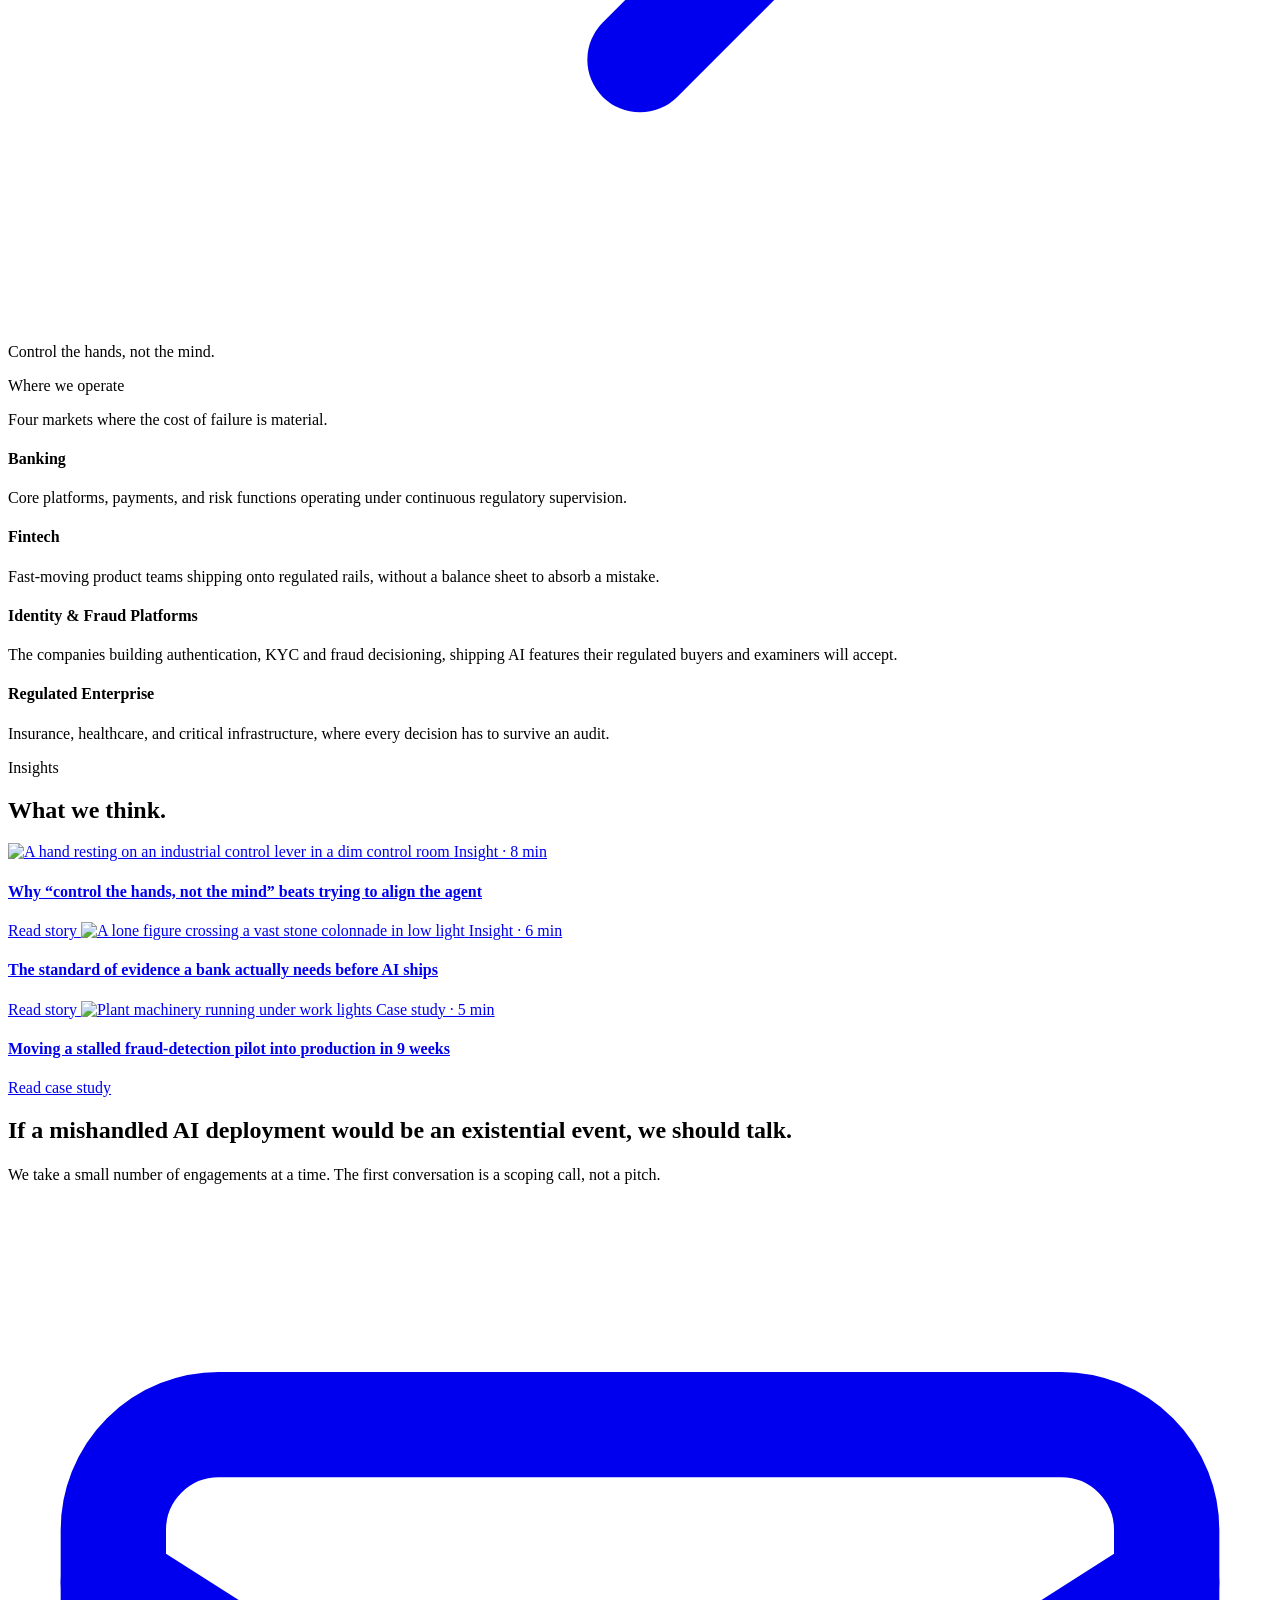
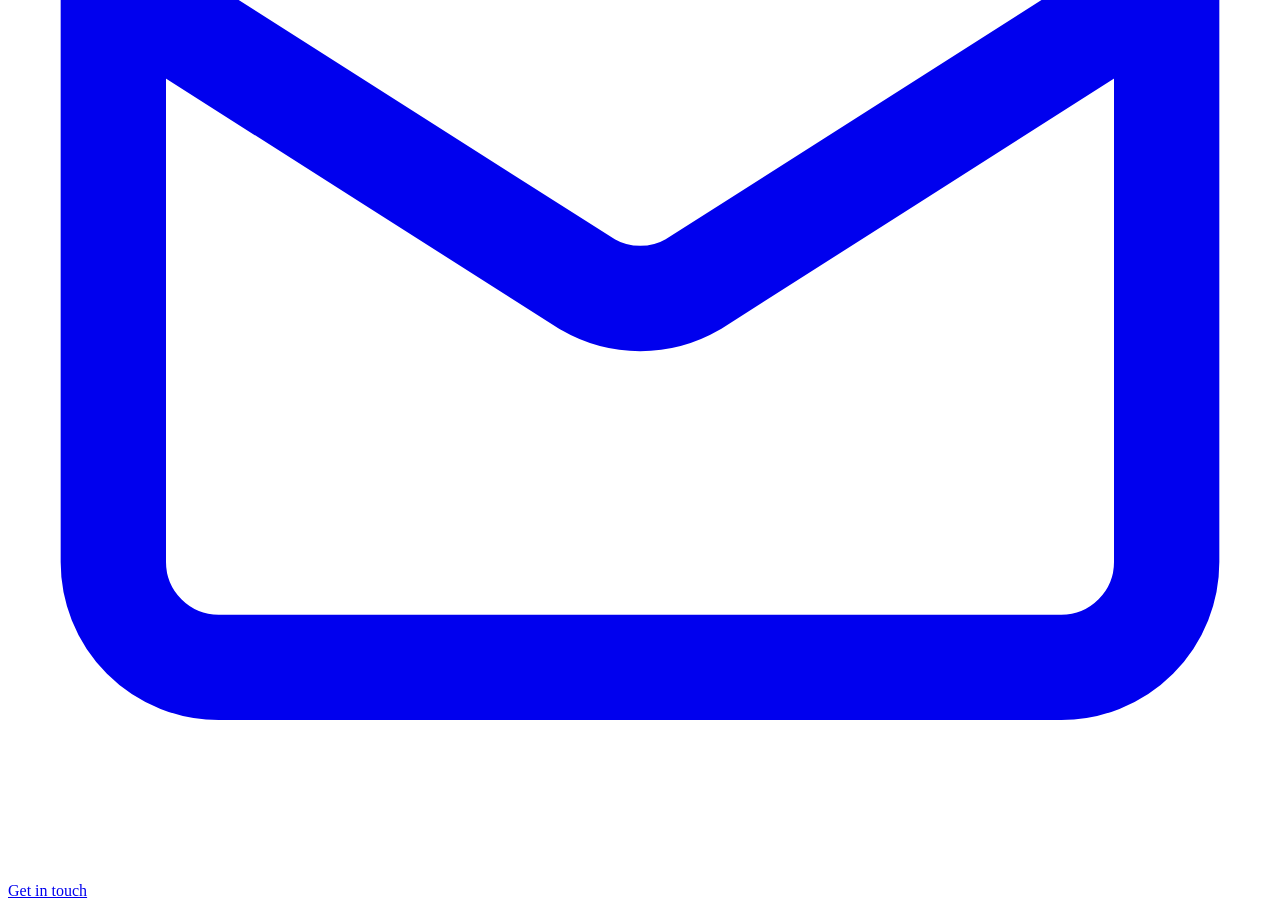
==== commit e3b6bf41: "Rebuild on the approved design system instead of a reinvented one Every comment on the staging revie" ====
--- a/vulpine-site/index.html
+++ b/vulpine-site/index.html
@@ -9,7 +9,7 @@
 <meta property="og:site_name" content="Vulpine">
 <meta property="og:title" content="Vulpine | Making AI Deployable in High-Trust Industries">
 <meta property="og:description" content="AI security &amp; strategy advisory for banking, fintech, identity &amp; fraud, and regulated enterprise.">
-<meta property="og:image" content="https://vulpine-staging.vercel.app/assets/web/vulpine-og-social.jpg">
+<meta property="og:image" content="https://vulpine-website.vercel.app/assets/web/vulpine-og-social.jpg">
 <meta name="twitter:card" content="summary_large_image">
 <link rel="icon" href="/assets/web/favicon.svg" type="image/svg+xml">
 <link rel="apple-touch-icon" href="/assets/web/favicon-180x180.png">
@@ -27,26 +27,16 @@
      next concept. It is a cheap change later and I do not want it consuming
      a review cycle now." Photography promoted to carry it. -->
 <div class="hero" id="top">
-  <div class="media">
-    <video autoplay muted loop playsinline poster="/assets/imagery/06-problems-band.jpg"
-           aria-hidden="true">
-      <source src="/assets/video/hero-loop.mp4" type="video/mp4">
-    </video>
-    <div class="g1"></div>
-    <div class="g2"></div>
-    <span class="brandmark" aria-hidden="true"></span>
-    <div class="hero-stack">
-      <div class="in">
-        <p class="eyebrow">AI security &amp; strategy advisory</p>
-        <h1>Making AI <em>deployable</em> in high-trust industries.</h1>
-        <p class="lead">We help financial institutions and other high-trust organizations identify
-          where AI creates meaningful business value, and build the control architecture that
-          makes it safe to deploy.</p>
-        <div class="cta">
-          <a class="btn" href="#contact"><svg viewBox="0 0 24 24" fill="none" stroke="currentColor" stroke-width="2" stroke-linecap="round" stroke-linejoin="round" aria-hidden="true"><path d="m22 7-8.991 5.727a2 2 0 0 1-2.009 0L2 7"/><rect x="2" y="4" width="20" height="16" rx="2"/></svg>Start a conversation</a>
-          <a class="tlink" href="/problems-we-solve.html">Problems we solve<svg viewBox="0 0 24 24" fill="none" stroke="currentColor" stroke-width="2" stroke-linecap="round" stroke-linejoin="round" aria-hidden="true"><path d="M5 12h14"/><path d="m12 5 7 7-7 7"/></svg></a>
-        </div>
-      </div>
+  <span class="brandmark" aria-hidden="true"></span>
+  <div class="in">
+    <p class="eyebrow">AI security &amp; strategy advisory</p>
+    <h1>Making AI <em>deployable</em> in high-trust industries.</h1>
+    <p class="lead">We help financial institutions and other high-trust organizations identify
+      where AI creates meaningful business value, and build the control architecture that
+      makes it safe to deploy.</p>
+    <div class="cta">
+      <a class="btn" href="#contact"><svg viewBox="0 0 24 24" fill="none" stroke="currentColor" stroke-width="2" stroke-linecap="round" stroke-linejoin="round" aria-hidden="true"><path d="m22 7-8.991 5.727a2 2 0 0 1-2.009 0L2 7"/><rect x="2" y="4" width="20" height="16" rx="2"/></svg>Start a conversation</a>
+      <a class="tlink" href="/problems-we-solve.html">Problems we solve<svg viewBox="0 0 24 24" fill="none" stroke="currentColor" stroke-width="2" stroke-linecap="round" stroke-linejoin="round" aria-hidden="true"><path d="M5 12h14"/><path d="m12 5 7 7-7 7"/></svg></a>
     </div>
   </div>
 </div>
@@ -81,10 +71,8 @@
 <section id="benchmark" style="background:var(--deep)">
   <div class="wrap">
     <p class="eyebrow">The benchmark</p>
-    <div class="chead">
-      <h2 class="stmt">We publish the standard we hold <span class="d1">our clients’ systems to.</span></h2>
-      <div id="c-provenance"></div>
-    </div>
+    <h2 class="stmt" style="margin-bottom:clamp(34px,4.4vw,56px)">We publish the standard we hold
+      <span class="d1">our clients’ systems to.</span></h2>
     <div id="c-benchmark"></div>
   </div>
 </section>
@@ -92,7 +80,7 @@
 <!-- ============ PHOTO BREAK · structural, not a thumbnail ============ -->
 <div class="break">
   <img src="/assets/imagery/art-evidence.jpg"
-       alt="The columned hall of a central bank in hard daylight"
+       alt="A lone figure crossing a vast stone colonnade in low light"
        onerror="this.parentElement.style.display='none'">
   <div class="cap"><p><span>The people who sign the risk acceptance need evidence, not assurances.</span></p></div>
 </div>
@@ -148,28 +136,28 @@
   <div class="wrap">
     <p class="eyebrow">Insights</p>
     <h2 class="big">What we think.</h2>
-    <div class="edix">
-      <a class="edix-lead" href="/insights.html">
-        <img src="/assets/imagery/art-control.jpg"
-             alt="A hand resting on an industrial control lever in a dim control room">
-        <div class="txt">
-          <span class="meta">Insight · 8 min</span>
-          <h4>Why “control the hands, not the mind” beats trying to align the agent</h4>
-          <p class="dek">Alignment gives you a probability. Control gives you a boundary. In regulated
-            environments, only one of those survives an examination.</p>
-        </div>
+    <div class="cards">
+      <a href="/insights.html">
+        <span class="ph"><img src="/assets/imagery/art-control.jpg"
+             alt="A hand resting on an industrial control lever in a dim control room"></span>
+        <span class="meta">Insight · 8 min</span>
+        <h4>Why “control the hands, not the mind” beats trying to align the agent</h4>
+        <span class="rd">Read story</span>
       </a>
-      <div class="edix-list">
-        <a href="/insights.html">
-          <span class="meta">Insight · 6 min</span>
-          <h4>The standard of evidence a bank actually needs before AI ships</h4>
-        </a>
-        <a href="/insights.html">
-          <span class="meta">Case study · 5 min</span>
-          <h4>Moving a stalled fraud-detection pilot into production in 9 weeks</h4>
-        </a>
-        <a class="all" href="/insights.html">All insights</a>
-      </div>
+      <a href="/insights.html">
+        <span class="ph"><img src="/assets/imagery/art-evidence.jpg"
+             alt="A lone figure crossing a vast stone colonnade in low light"></span>
+        <span class="meta">Insight · 6 min</span>
+        <h4>The standard of evidence a bank actually needs before AI ships</h4>
+        <span class="rd">Read story</span>
+      </a>
+      <a href="/insights.html">
+        <span class="ph"><img src="/assets/imagery/art-production.jpg"
+             alt="Plant machinery running under work lights"></span>
+        <span class="meta">Case study · 5 min</span>
+        <h4>Moving a stalled fraud-detection pilot into production in 9 weeks</h4>
+        <span class="rd">Read case study</span>
+      </a>
     </div>
   </div>
 </section>
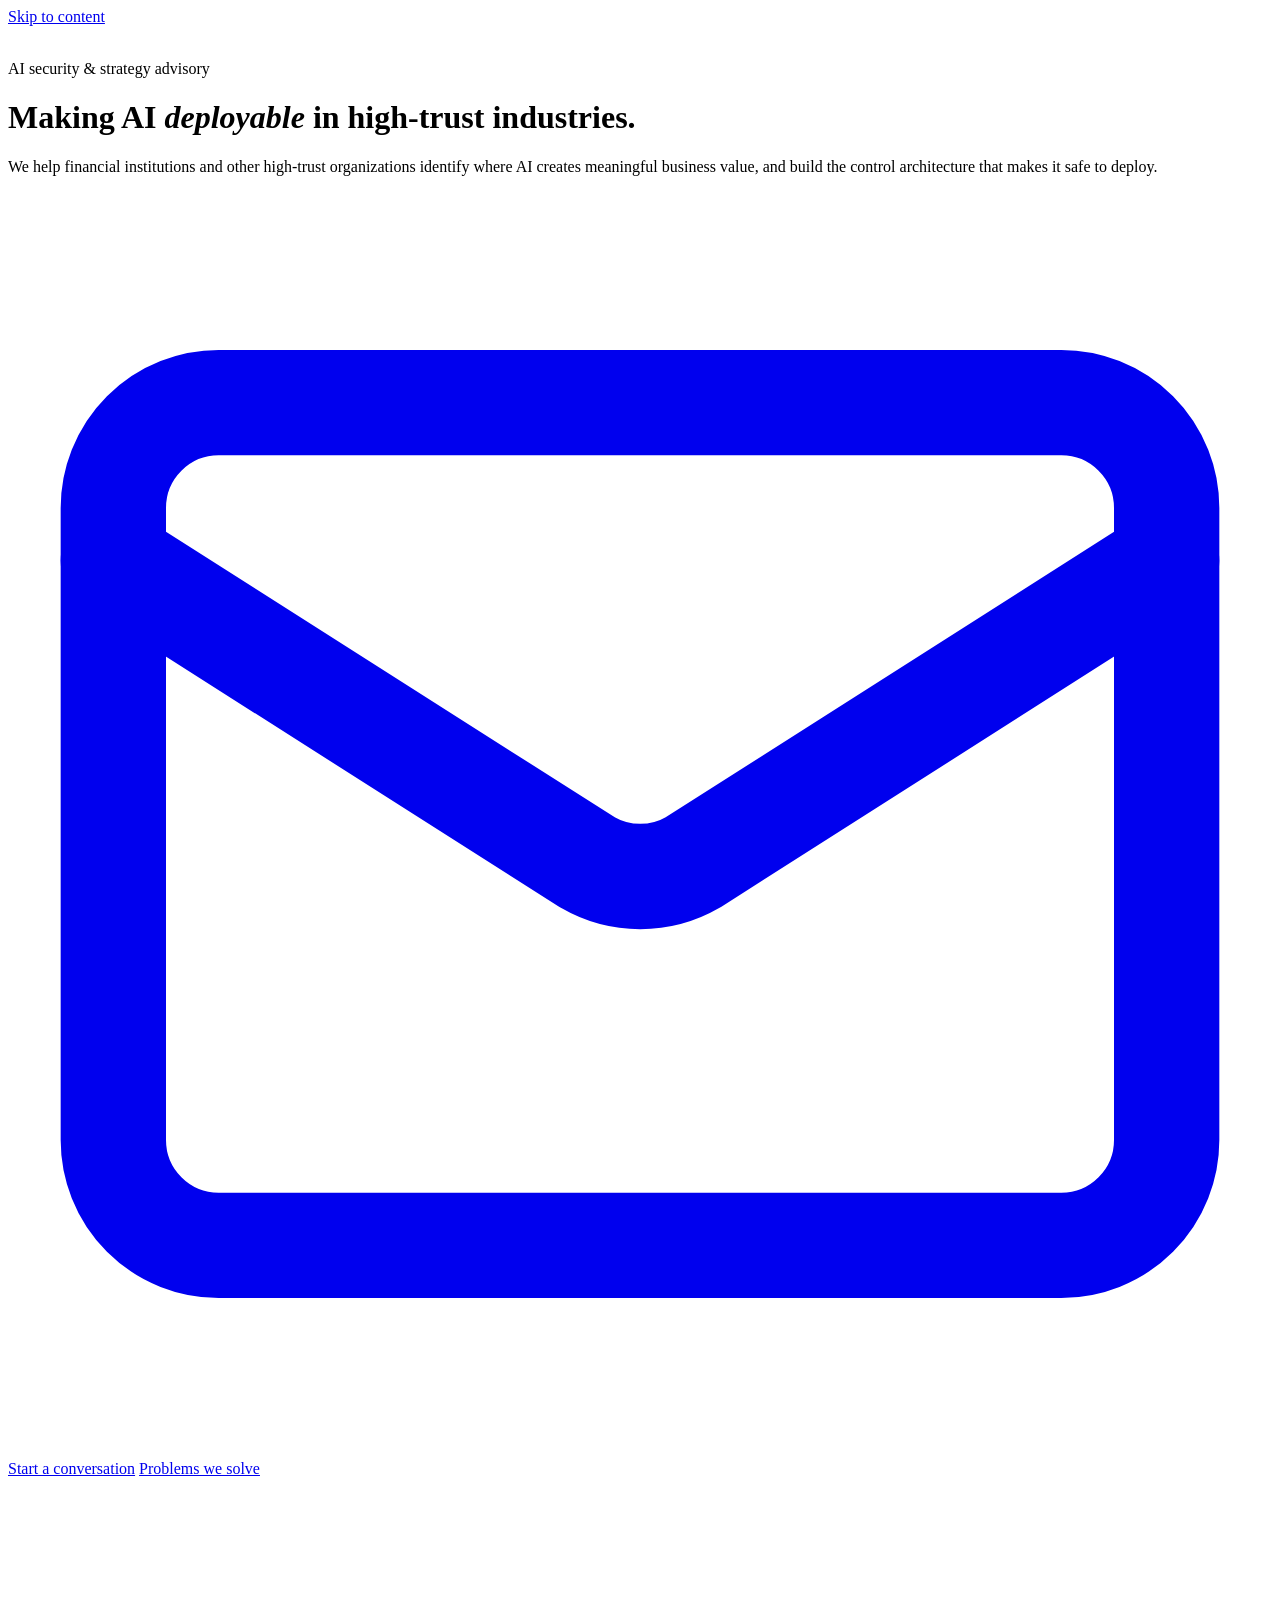
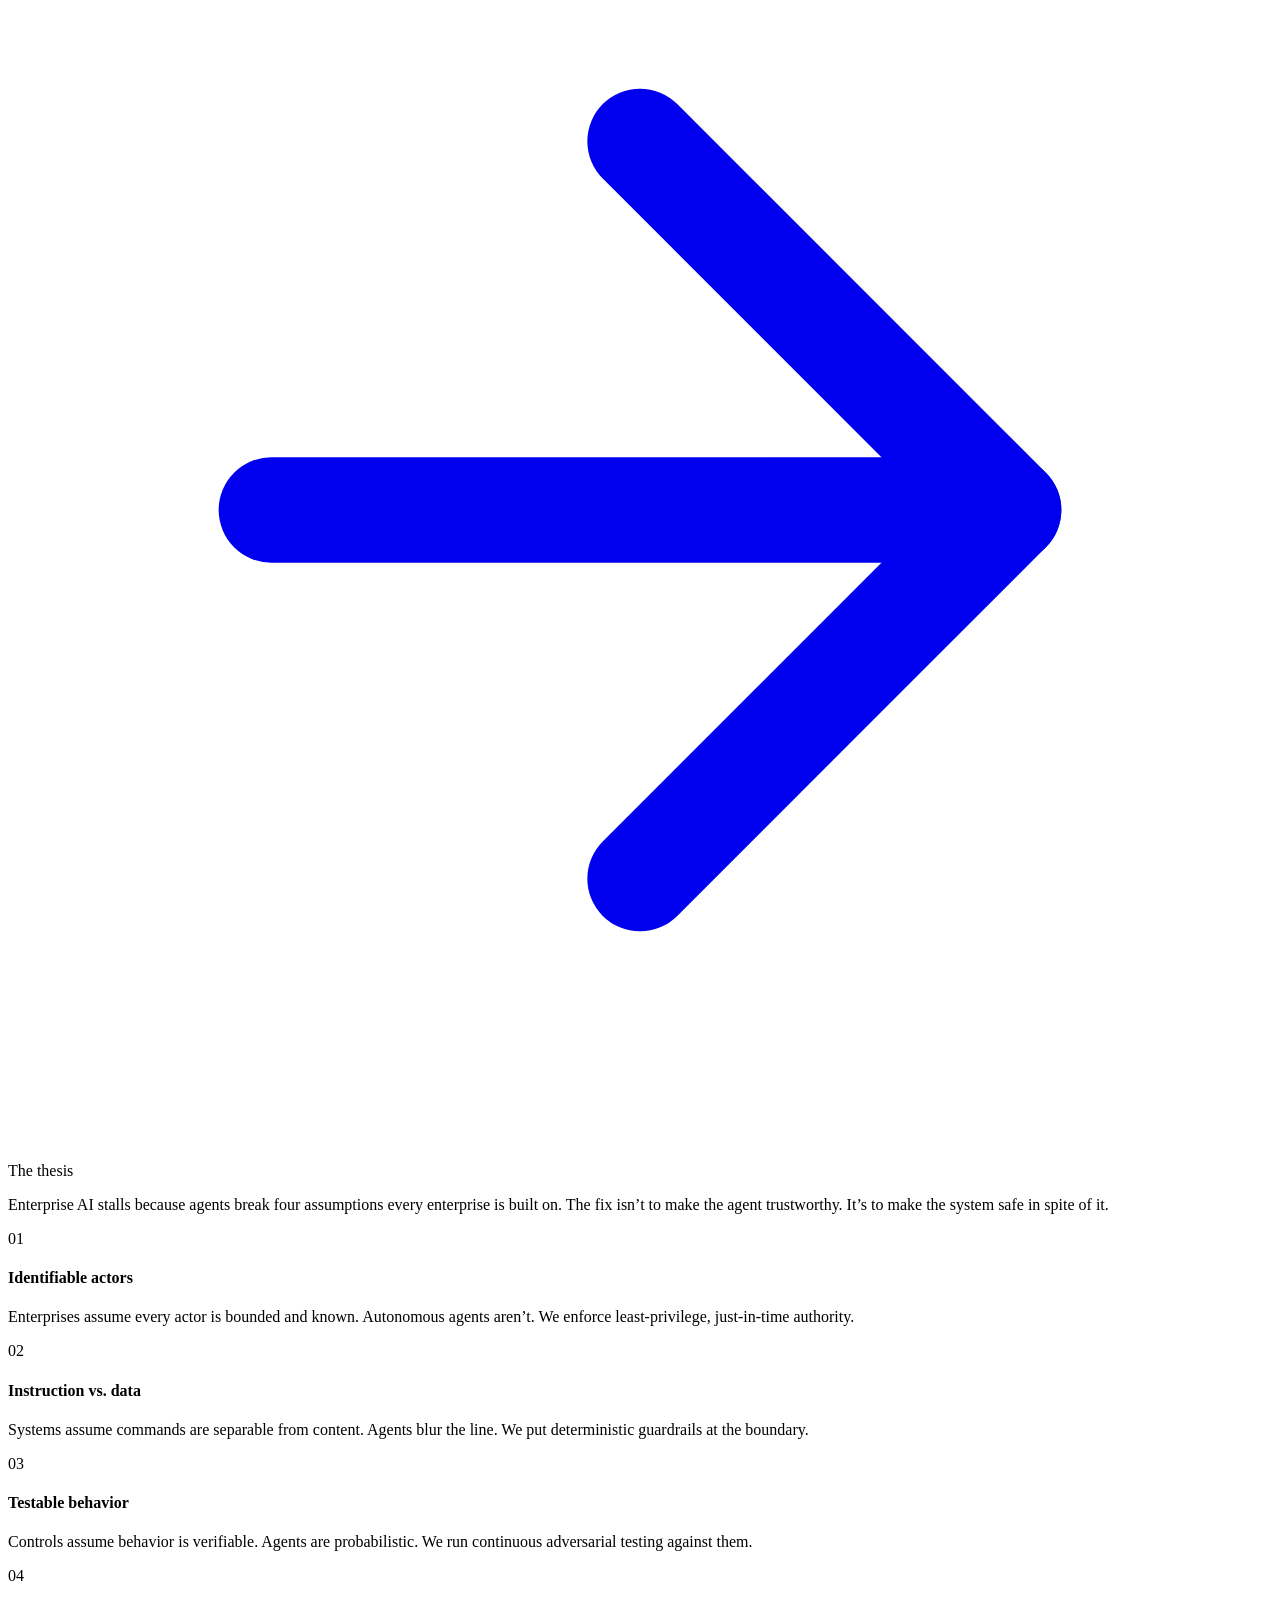
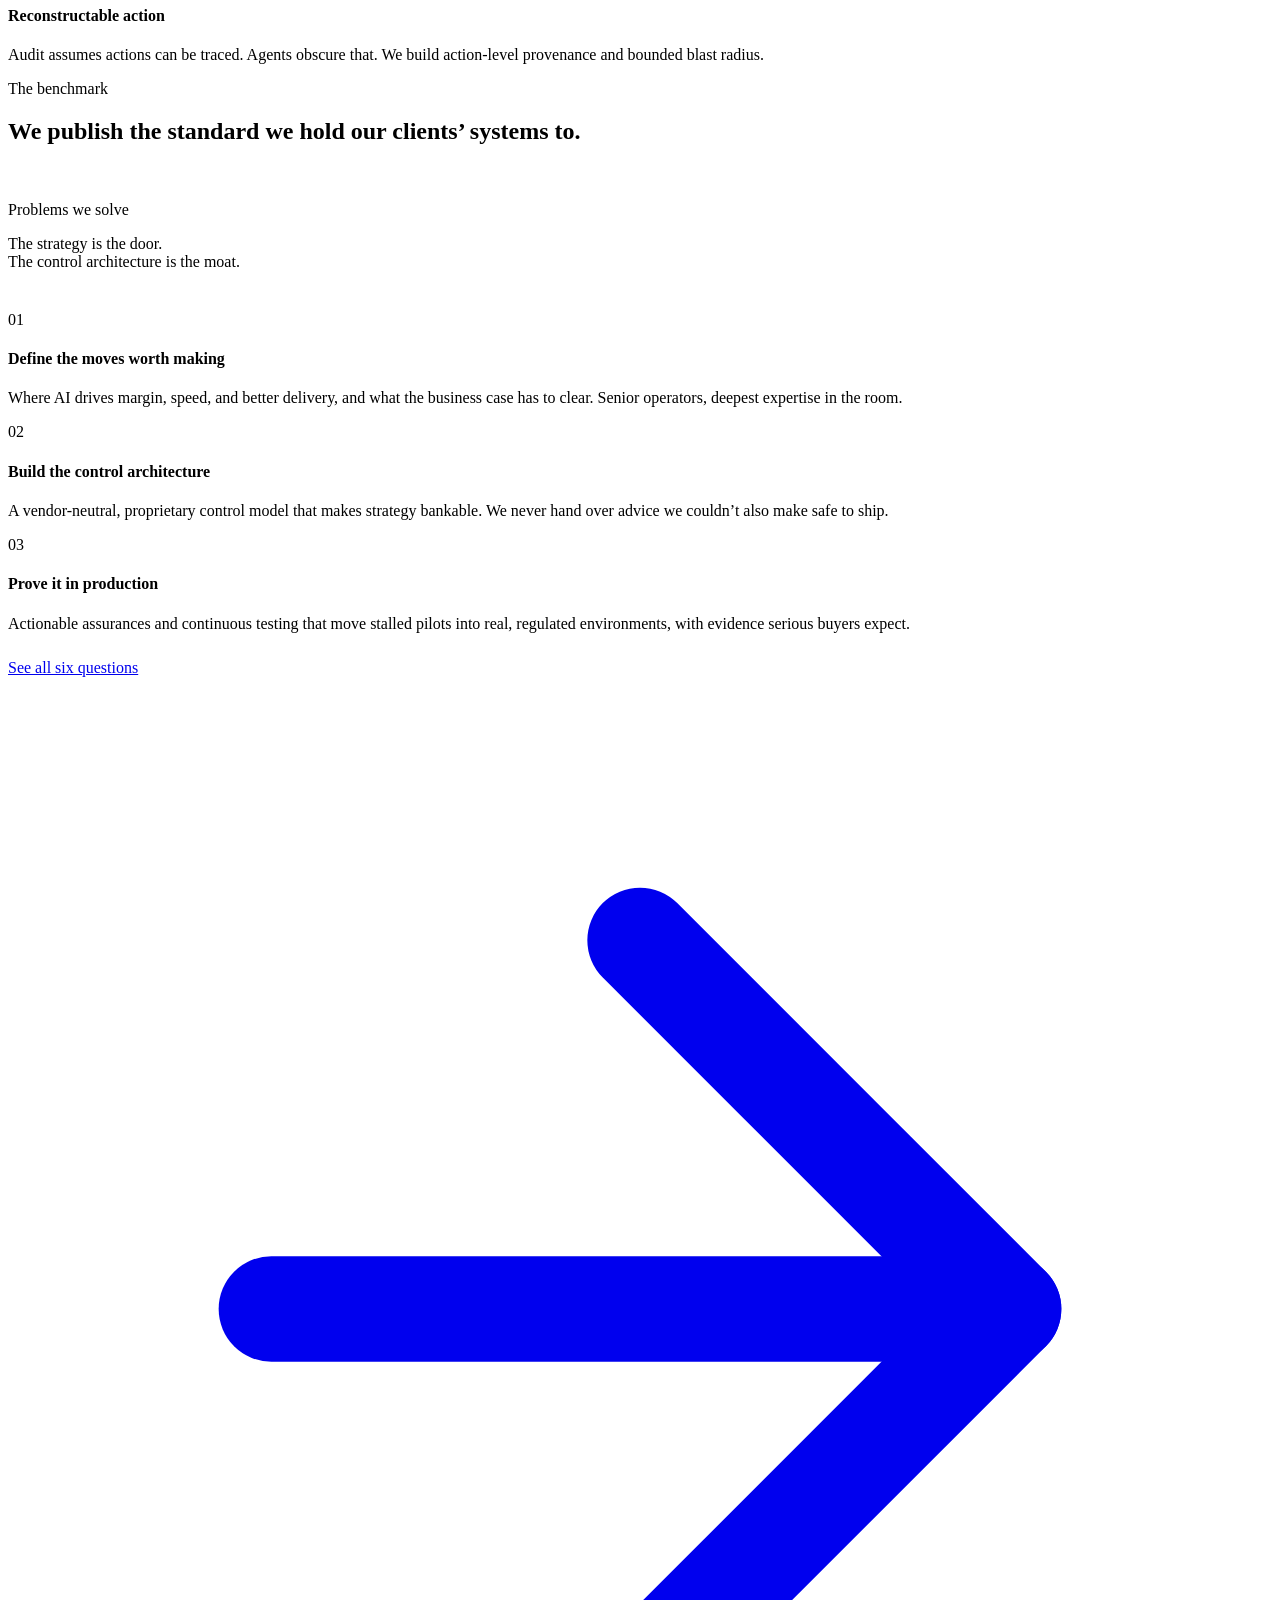
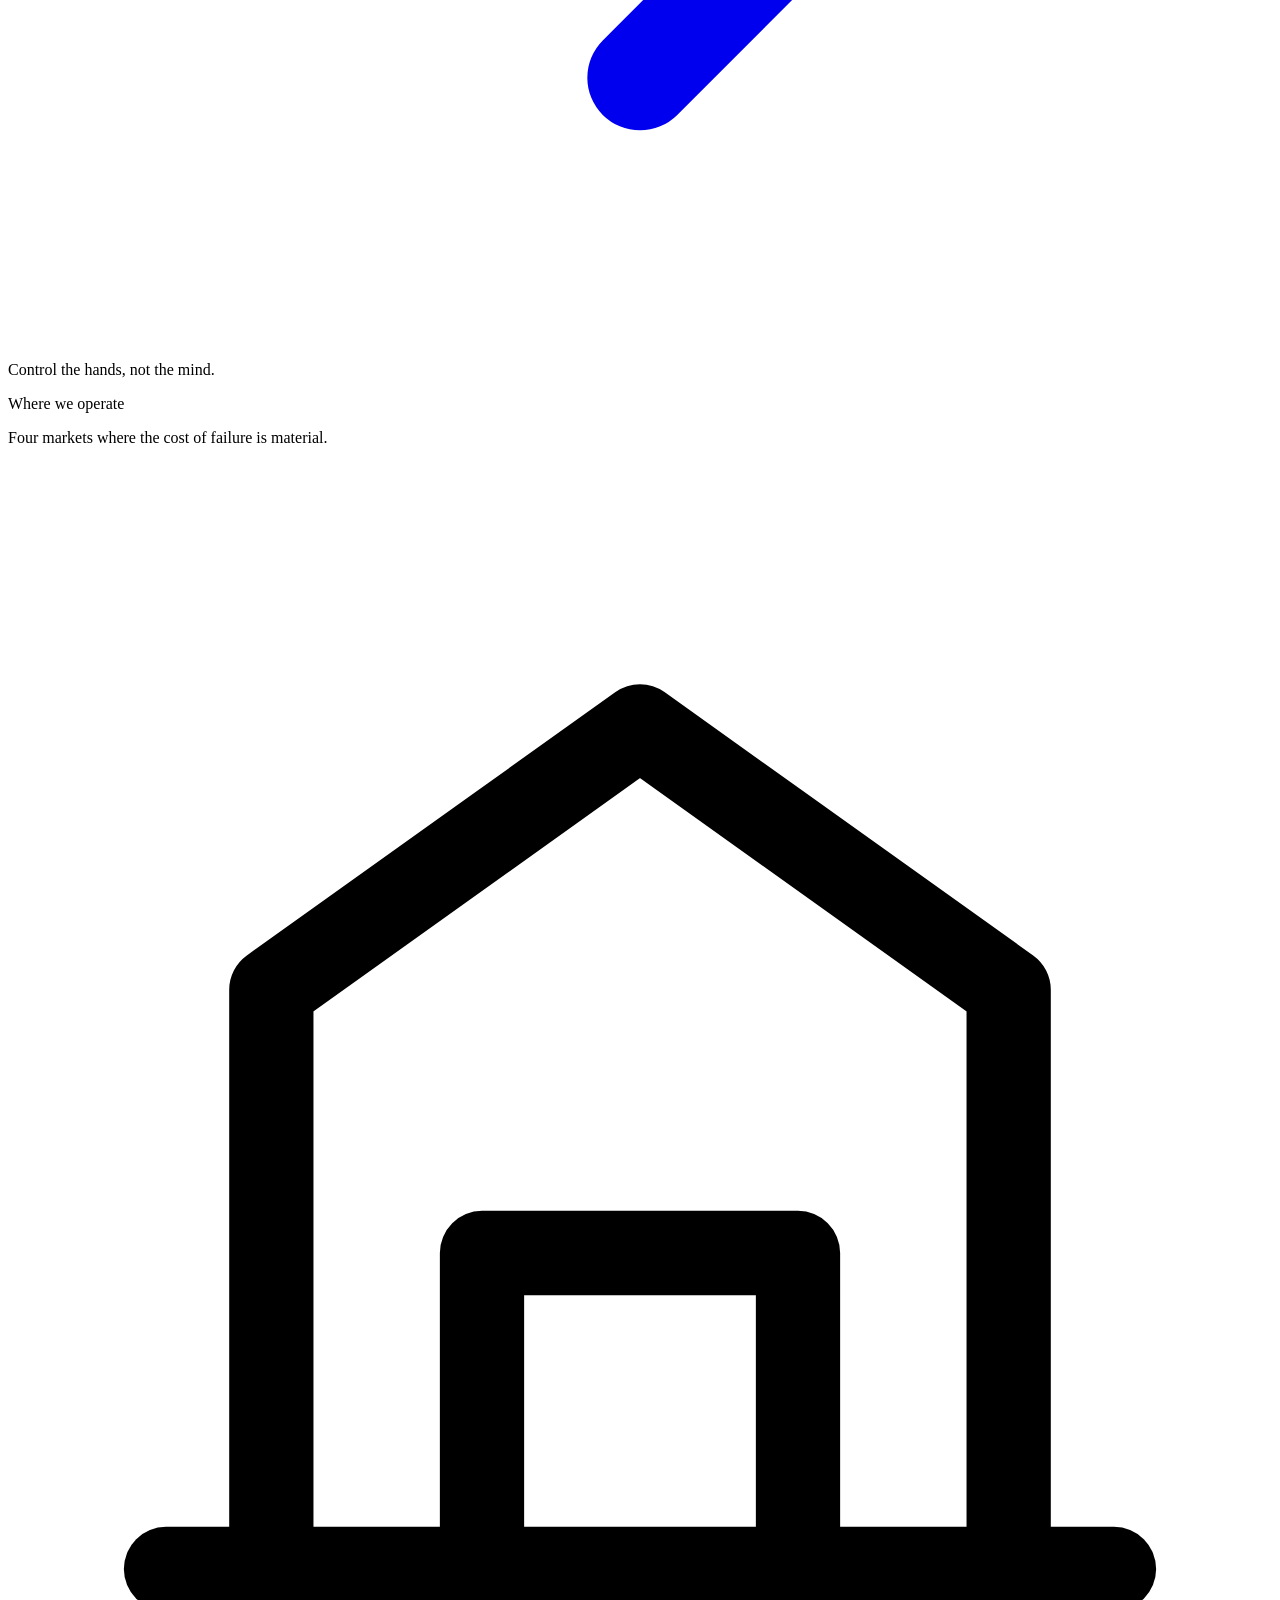
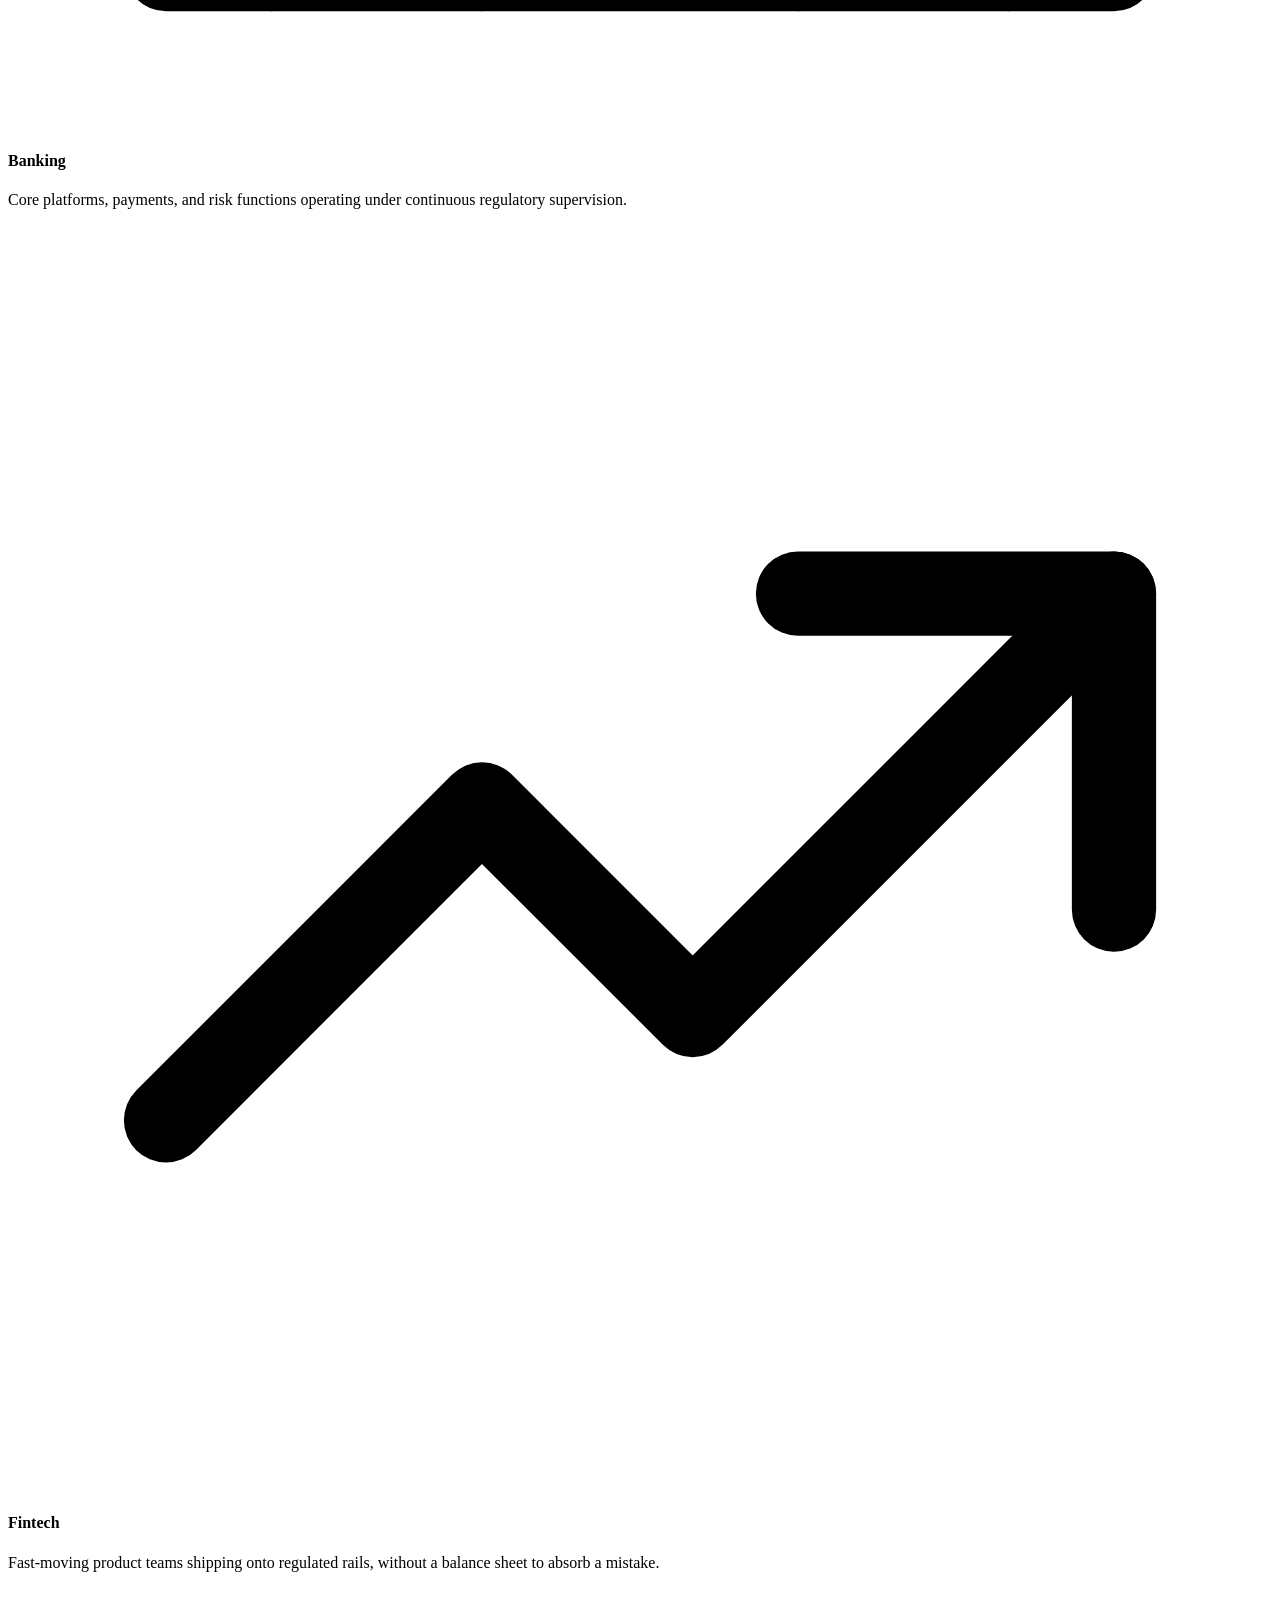
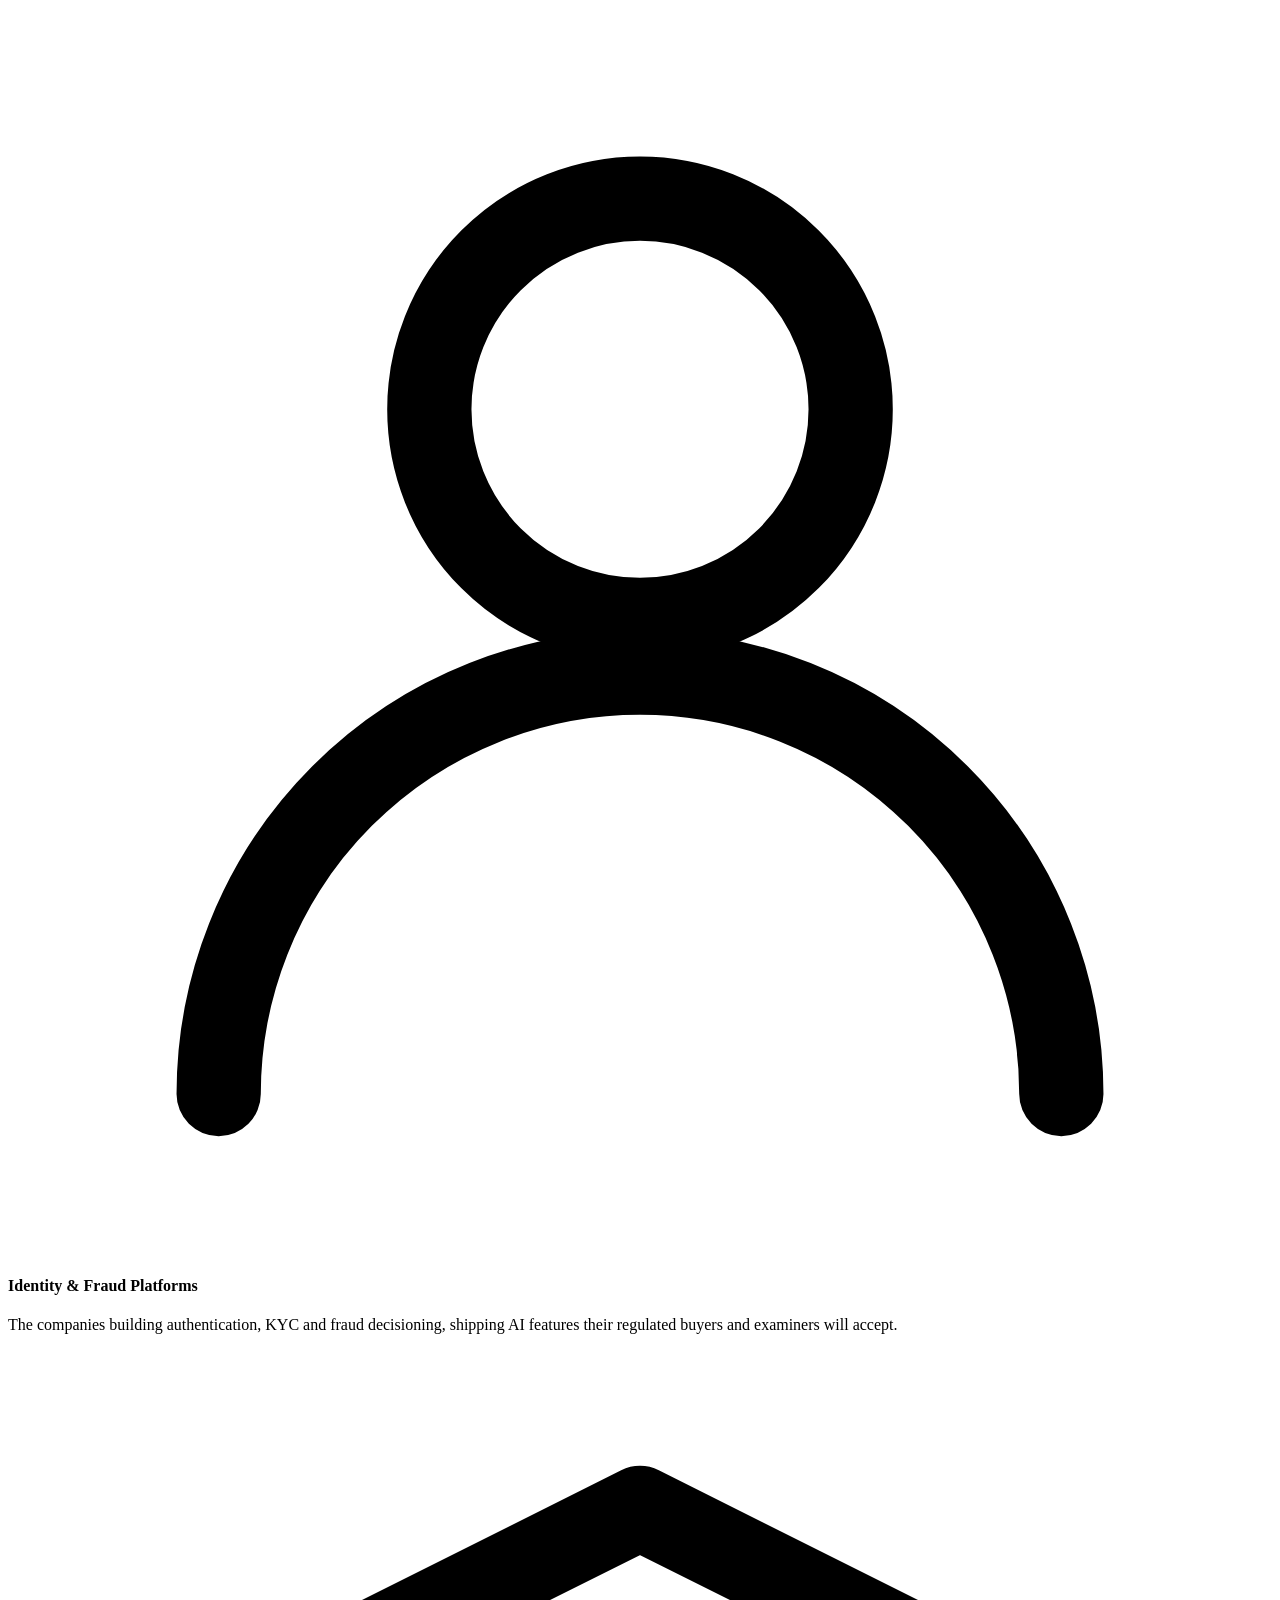
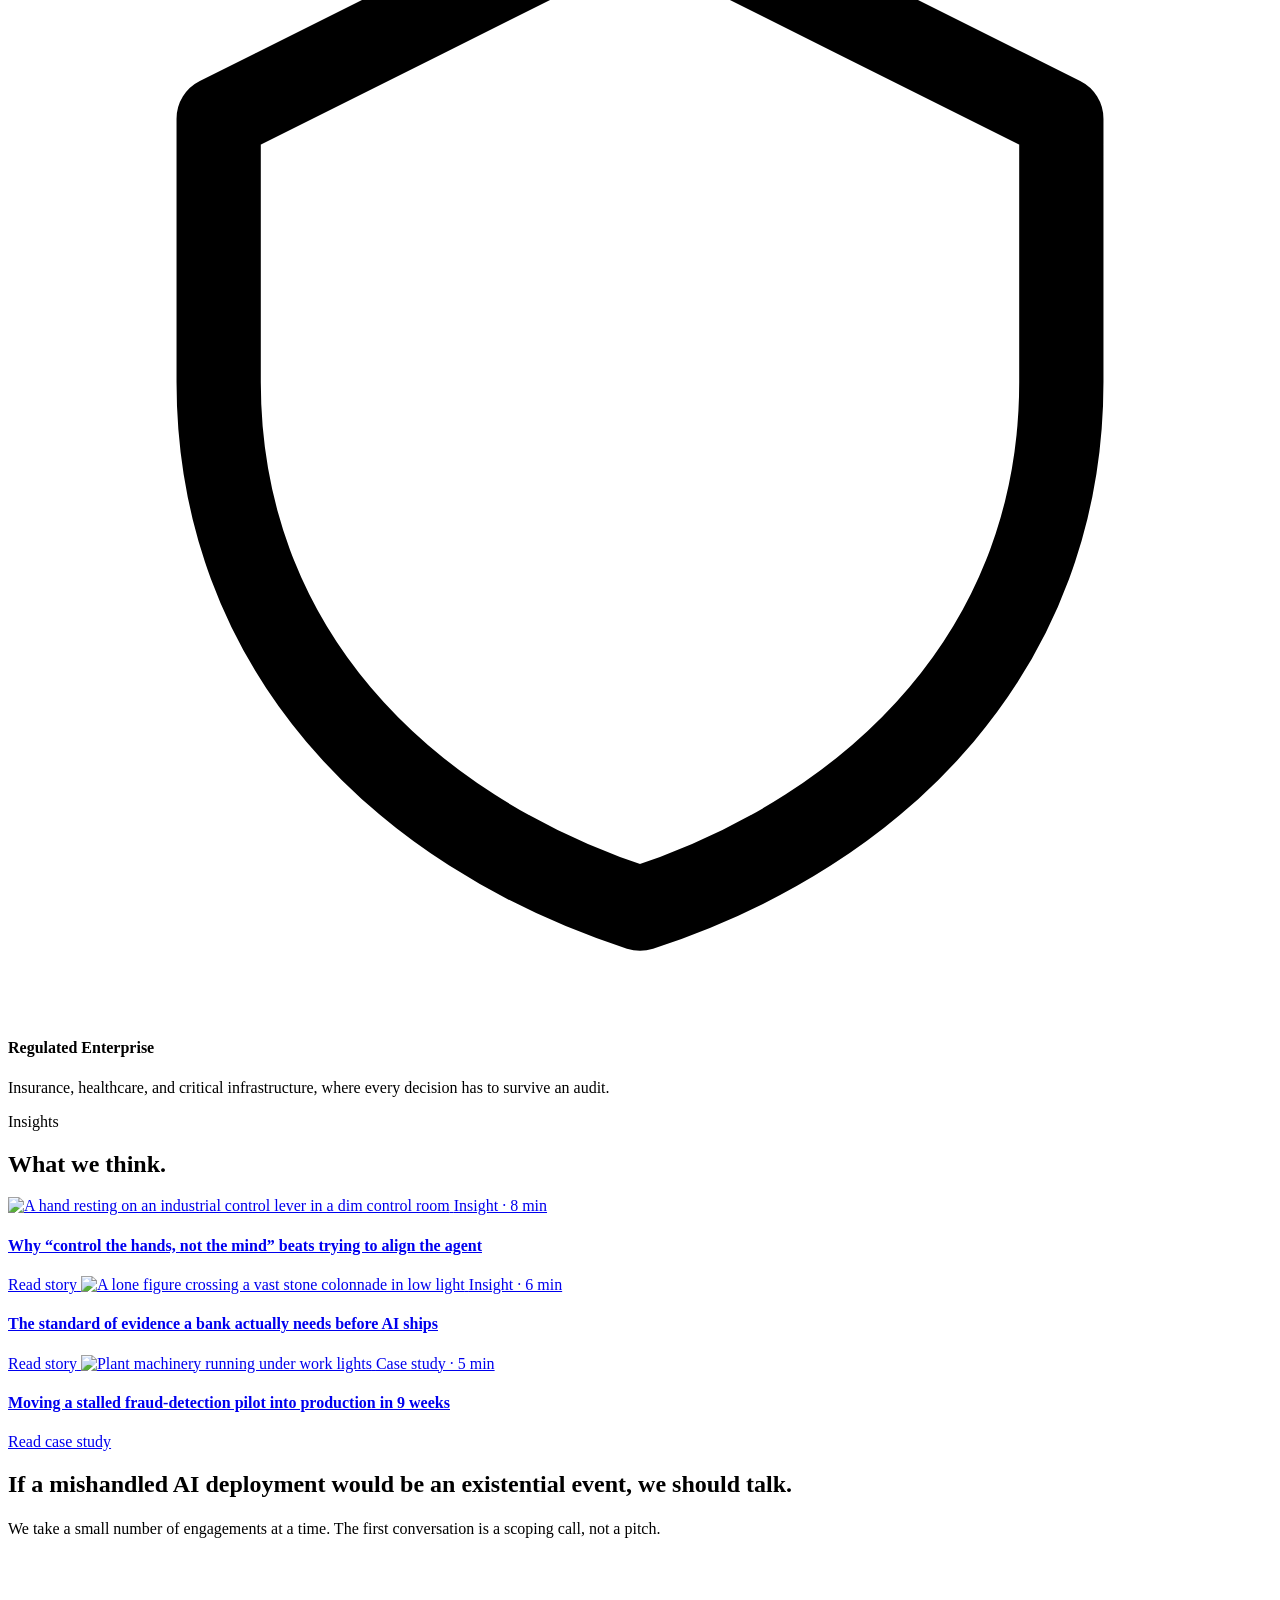
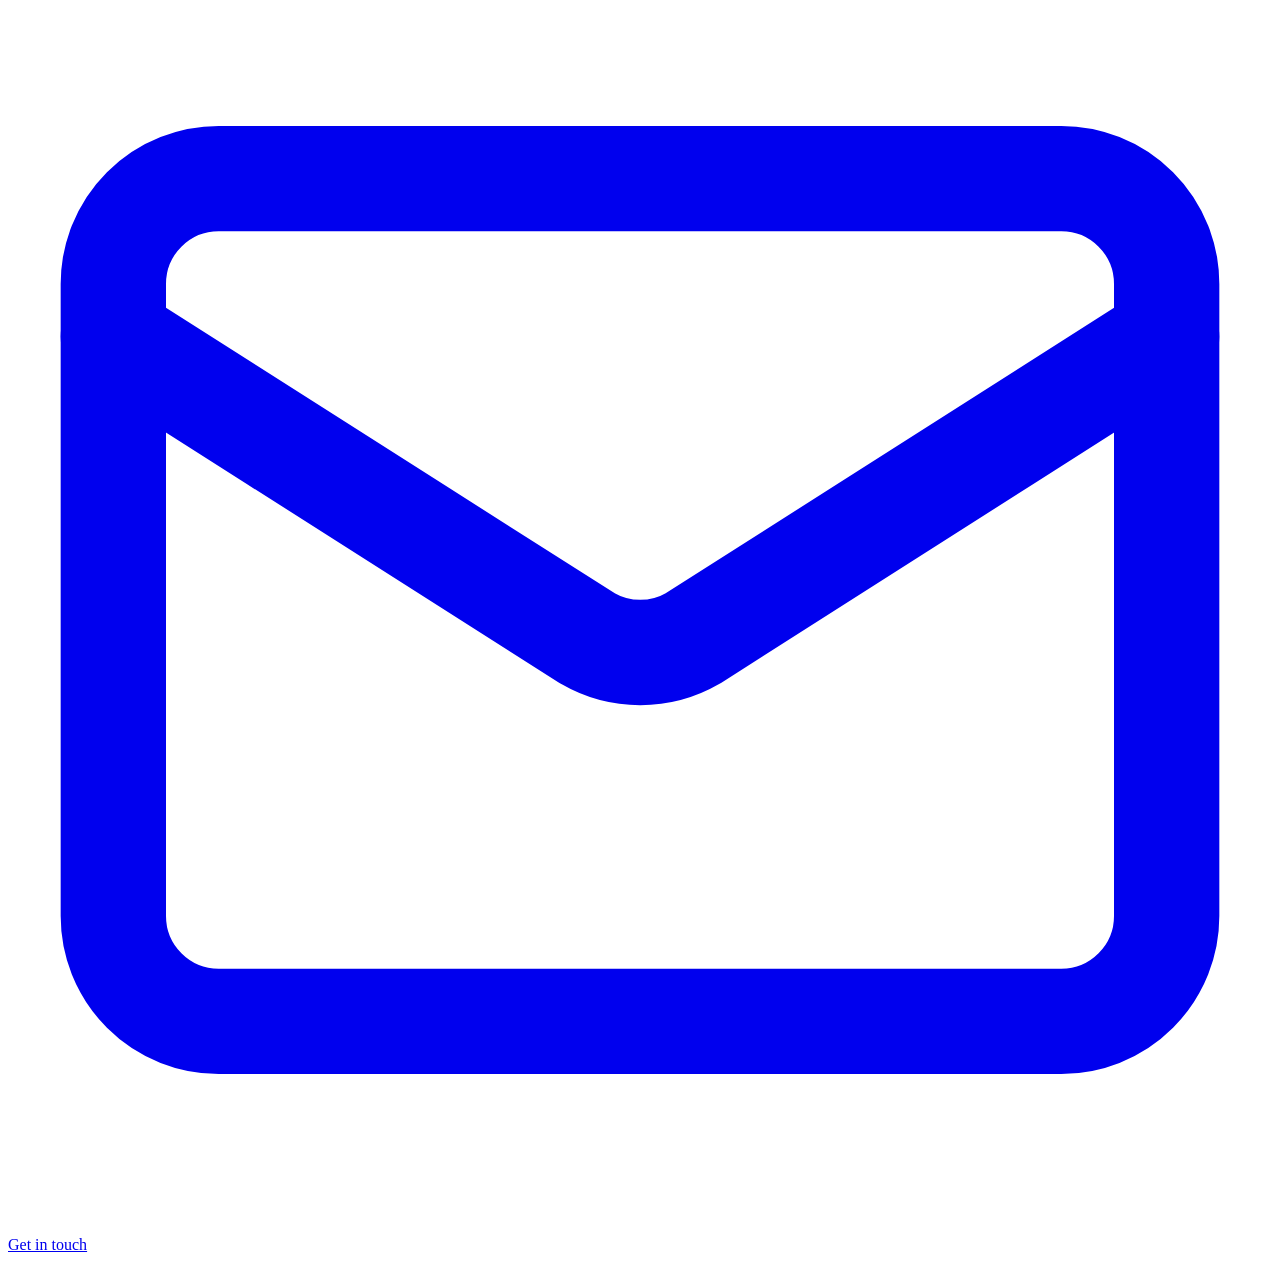
==== commit d2bfe8fc: "Restore hero photography, add sector icons, rewrite the copy in plain English Hero: the photograph r" ====
--- a/vulpine-site/index.html
+++ b/vulpine-site/index.html
@@ -27,7 +27,10 @@
      next concept. It is a cheap change later and I do not want it consuming
      a review cycle now." Photography promoted to carry it. -->
 <div class="hero" id="top">
-  <span class="brandmark" aria-hidden="true"></span>
+  <div class="hero-art" aria-hidden="true">
+    <img src="/assets/imagery/art-evidence.jpg" alt="">
+    <span class="brandmark"></span>
+  </div>
   <div class="in">
     <p class="eyebrow">AI security &amp; strategy advisory</p>
     <h1>Making AI <em>deployable</em> in high-trust industries.</h1>
@@ -119,13 +122,13 @@
     <p class="eyebrow">Where we operate</p>
     <p class="stmt">Four markets where the cost of failure <span class="d1">is material.</span></p>
     <div class="sectors">
-      <div><h4>Banking</h4><p>Core platforms, payments, and risk functions operating under continuous
+      <div><svg viewBox="0 0 24 24" fill="none" stroke="currentColor" stroke-width="1.6" stroke-linecap="round" stroke-linejoin="round" aria-hidden="true"><path d="M3 21h18"/><path d="M5 21V10l7-5 7 5v11"/><path d="M9 21v-6h6v6"/></svg><h4>Banking</h4><p>Core platforms, payments, and risk functions operating under continuous
         regulatory supervision.</p></div>
-      <div><h4>Fintech</h4><p>Fast-moving product teams shipping onto regulated rails, without a
+      <div><svg viewBox="0 0 24 24" fill="none" stroke="currentColor" stroke-width="1.6" stroke-linecap="round" stroke-linejoin="round" aria-hidden="true"><path d="M3 17l6-6 4 4 8-8"/><path d="M15 7h6v6"/></svg><h4>Fintech</h4><p>Fast-moving product teams shipping onto regulated rails, without a
         balance sheet to absorb a mistake.</p></div>
-      <div><h4>Identity &amp; Fraud Platforms</h4><p>The companies building authentication, KYC and
+      <div><svg viewBox="0 0 24 24" fill="none" stroke="currentColor" stroke-width="1.6" stroke-linecap="round" stroke-linejoin="round" aria-hidden="true"><circle cx="12" cy="8" r="4"/><path d="M4 21a8 8 0 0 1 16 0"/></svg><h4>Identity &amp; Fraud Platforms</h4><p>The companies building authentication, KYC and
         fraud decisioning, shipping AI features their regulated buyers and examiners will accept.</p></div>
-      <div><h4>Regulated Enterprise</h4><p>Insurance, healthcare, and critical infrastructure, where
+      <div><svg viewBox="0 0 24 24" fill="none" stroke="currentColor" stroke-width="1.6" stroke-linecap="round" stroke-linejoin="round" aria-hidden="true"><path d="M12 3l8 4v5c0 5-3.4 8.5-8 10-4.6-1.5-8-5-8-10V7z"/></svg><h4>Regulated Enterprise</h4><p>Insurance, healthcare, and critical infrastructure, where
         every decision has to survive an audit.</p></div>
     </div>
   </div>
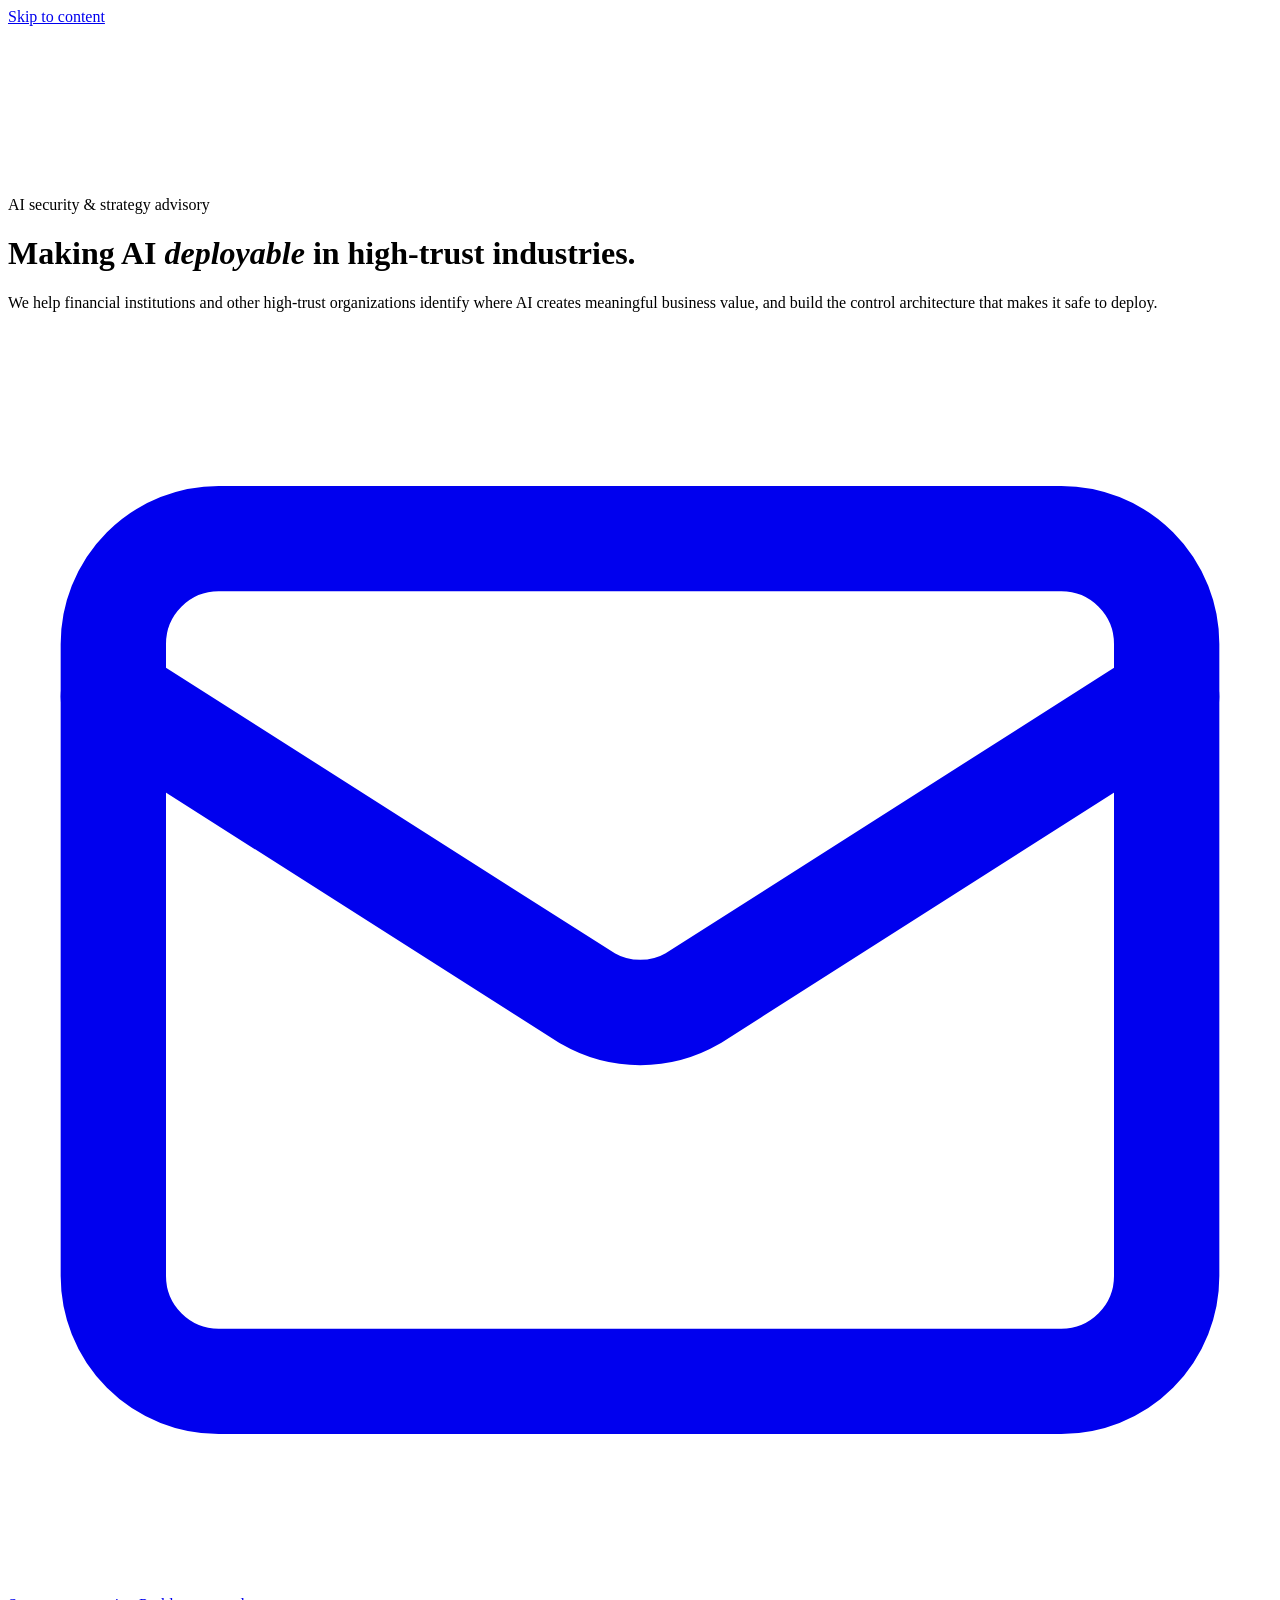
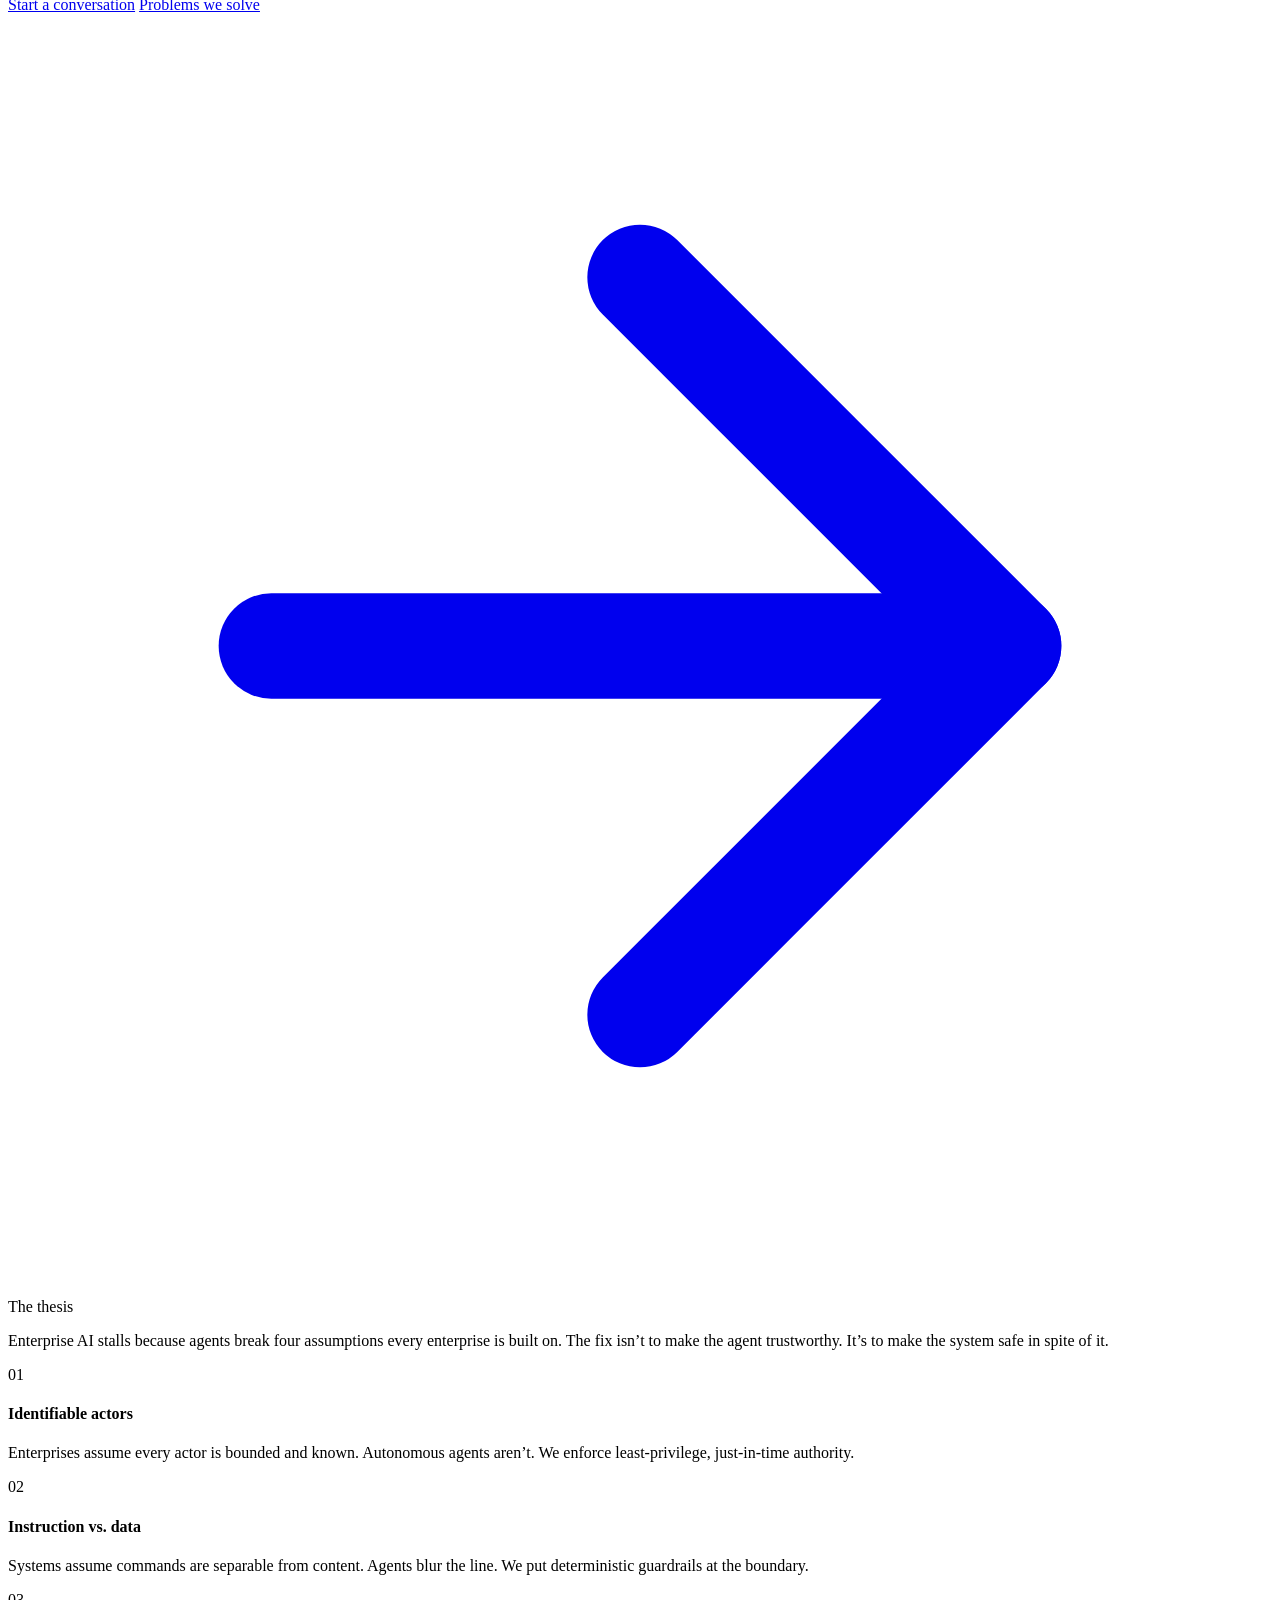
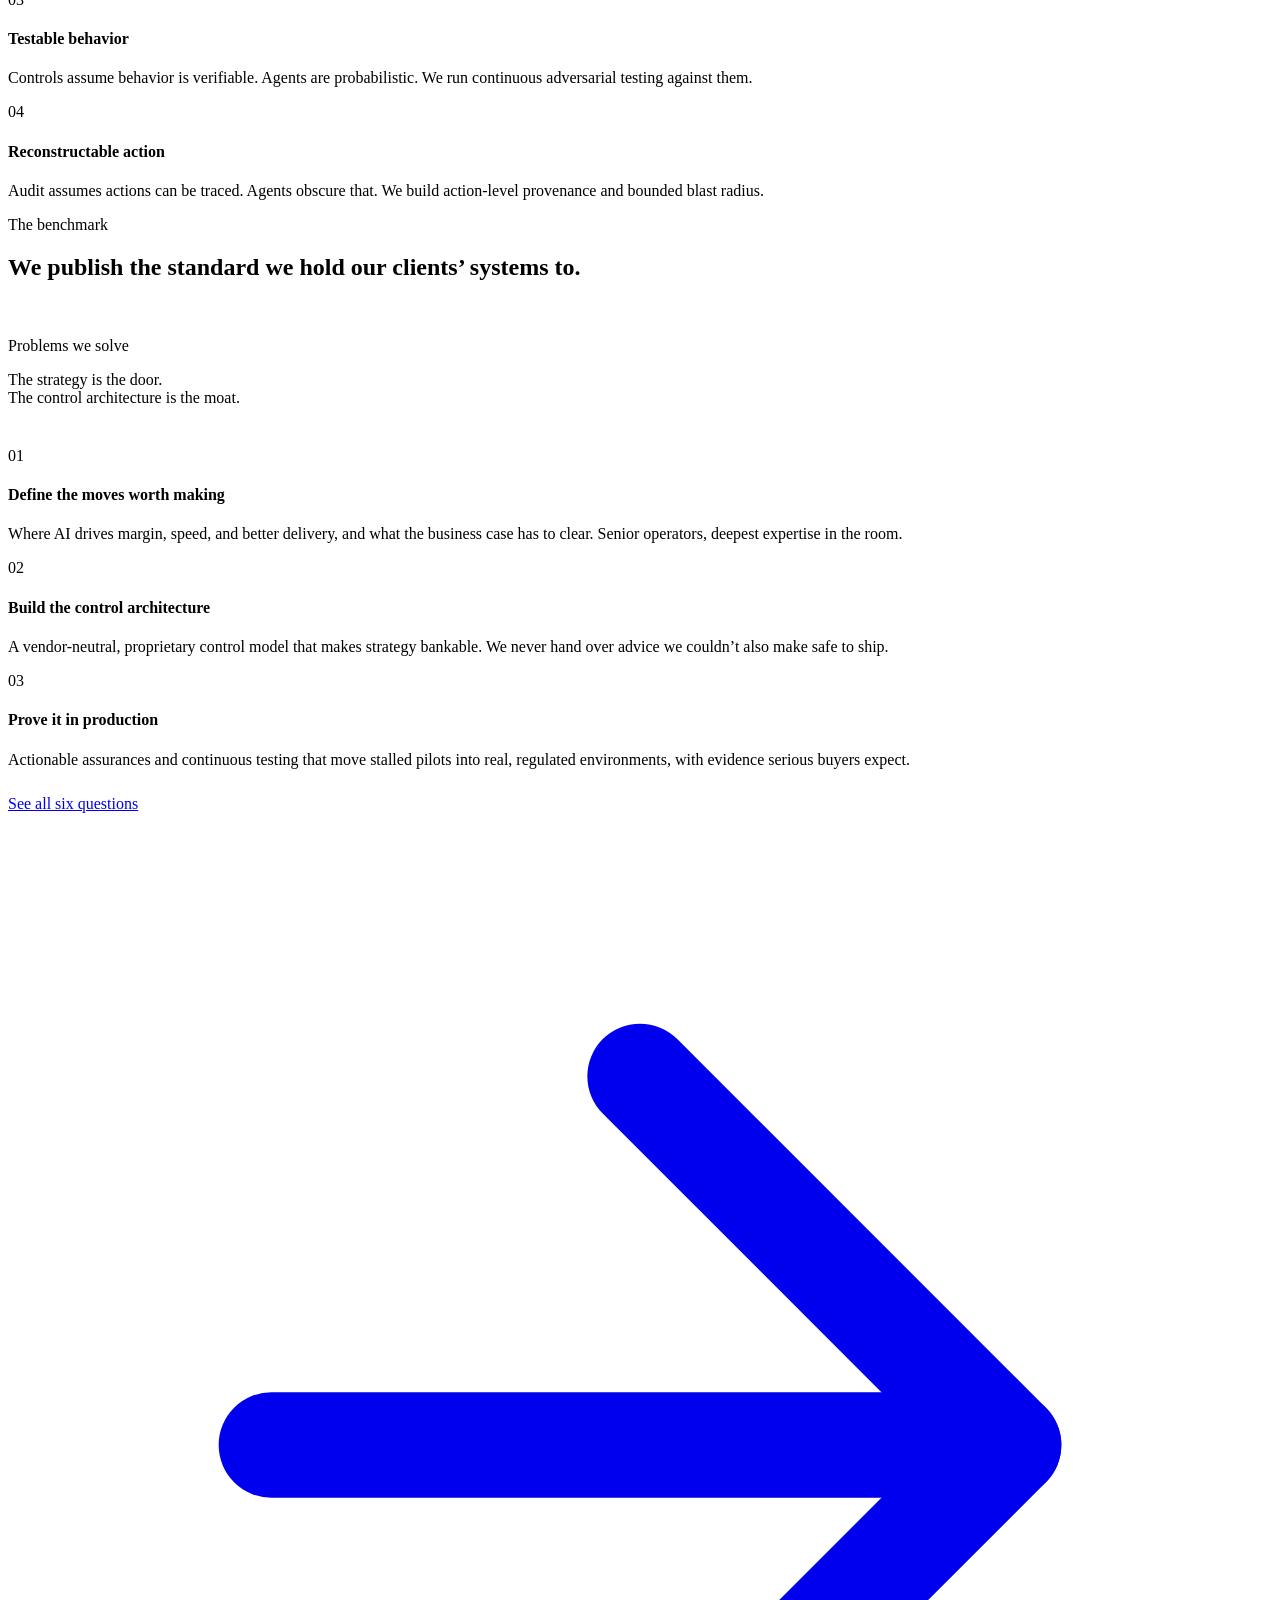
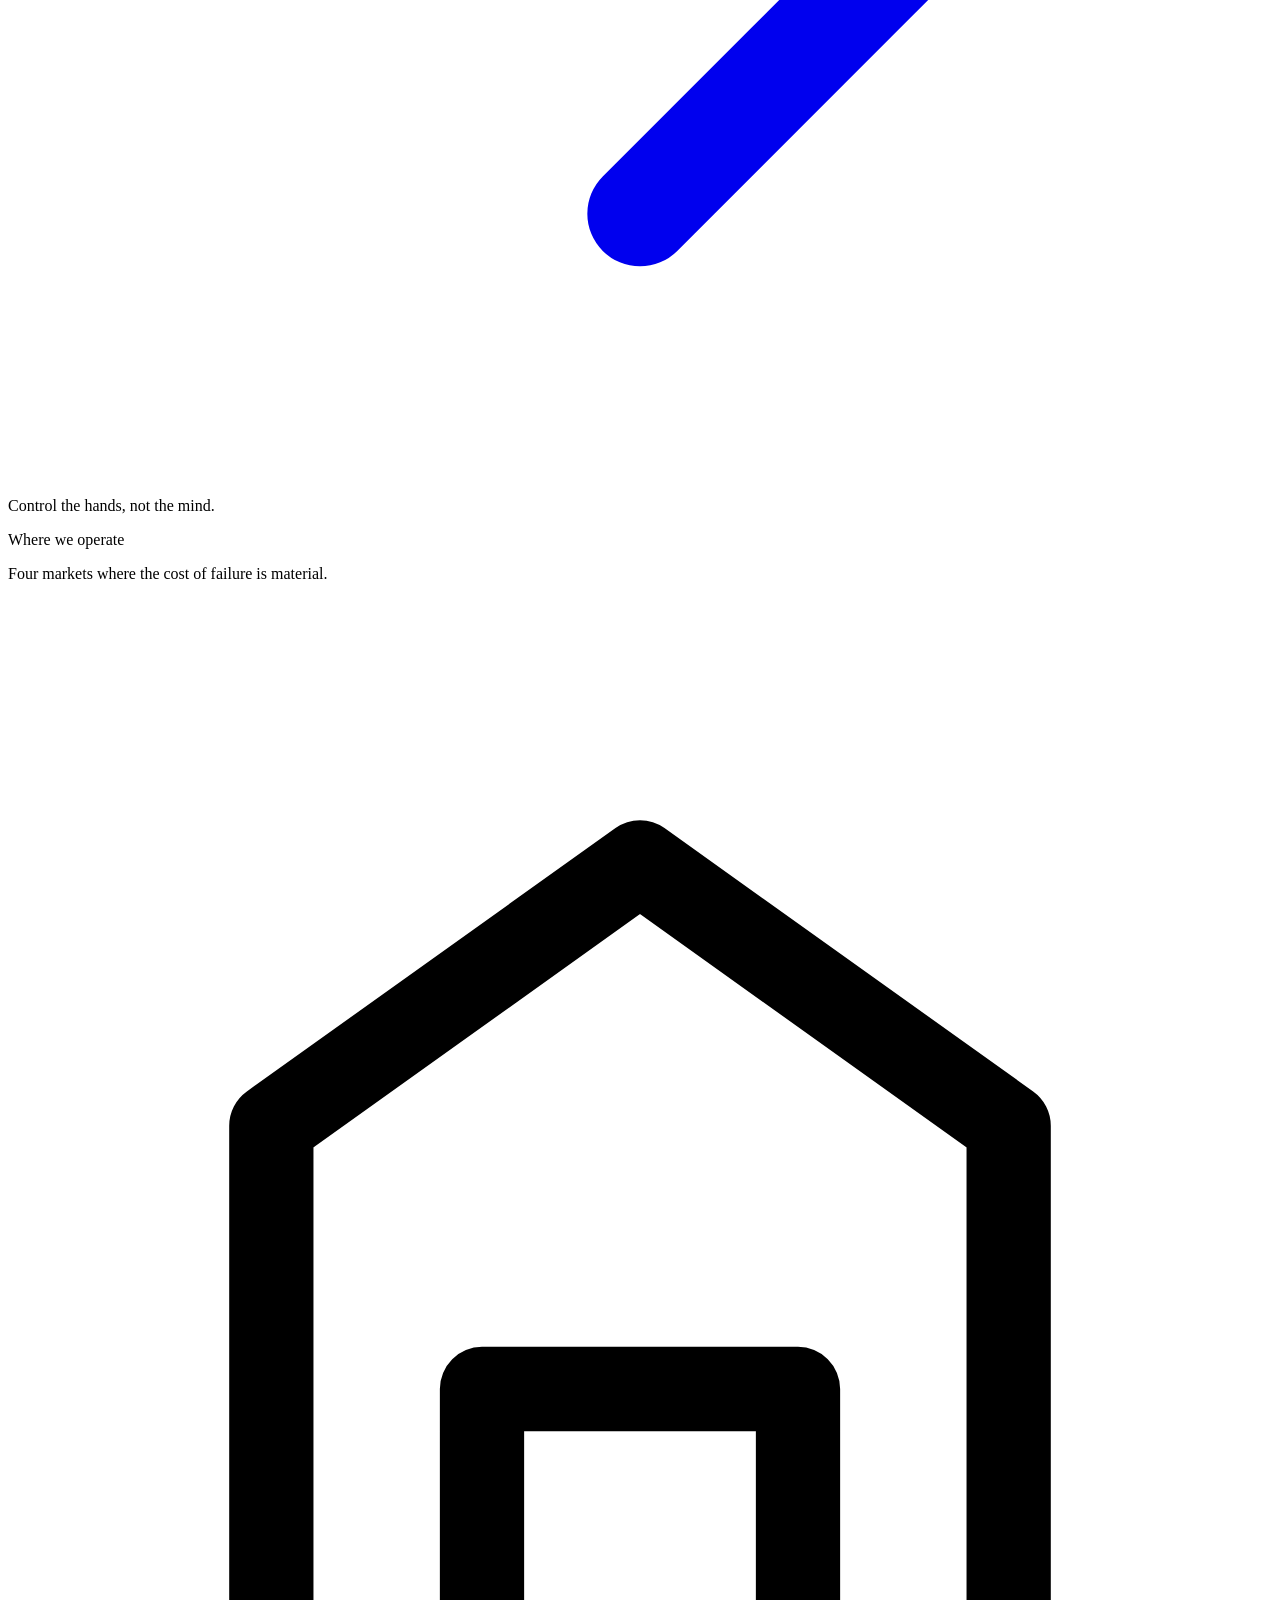
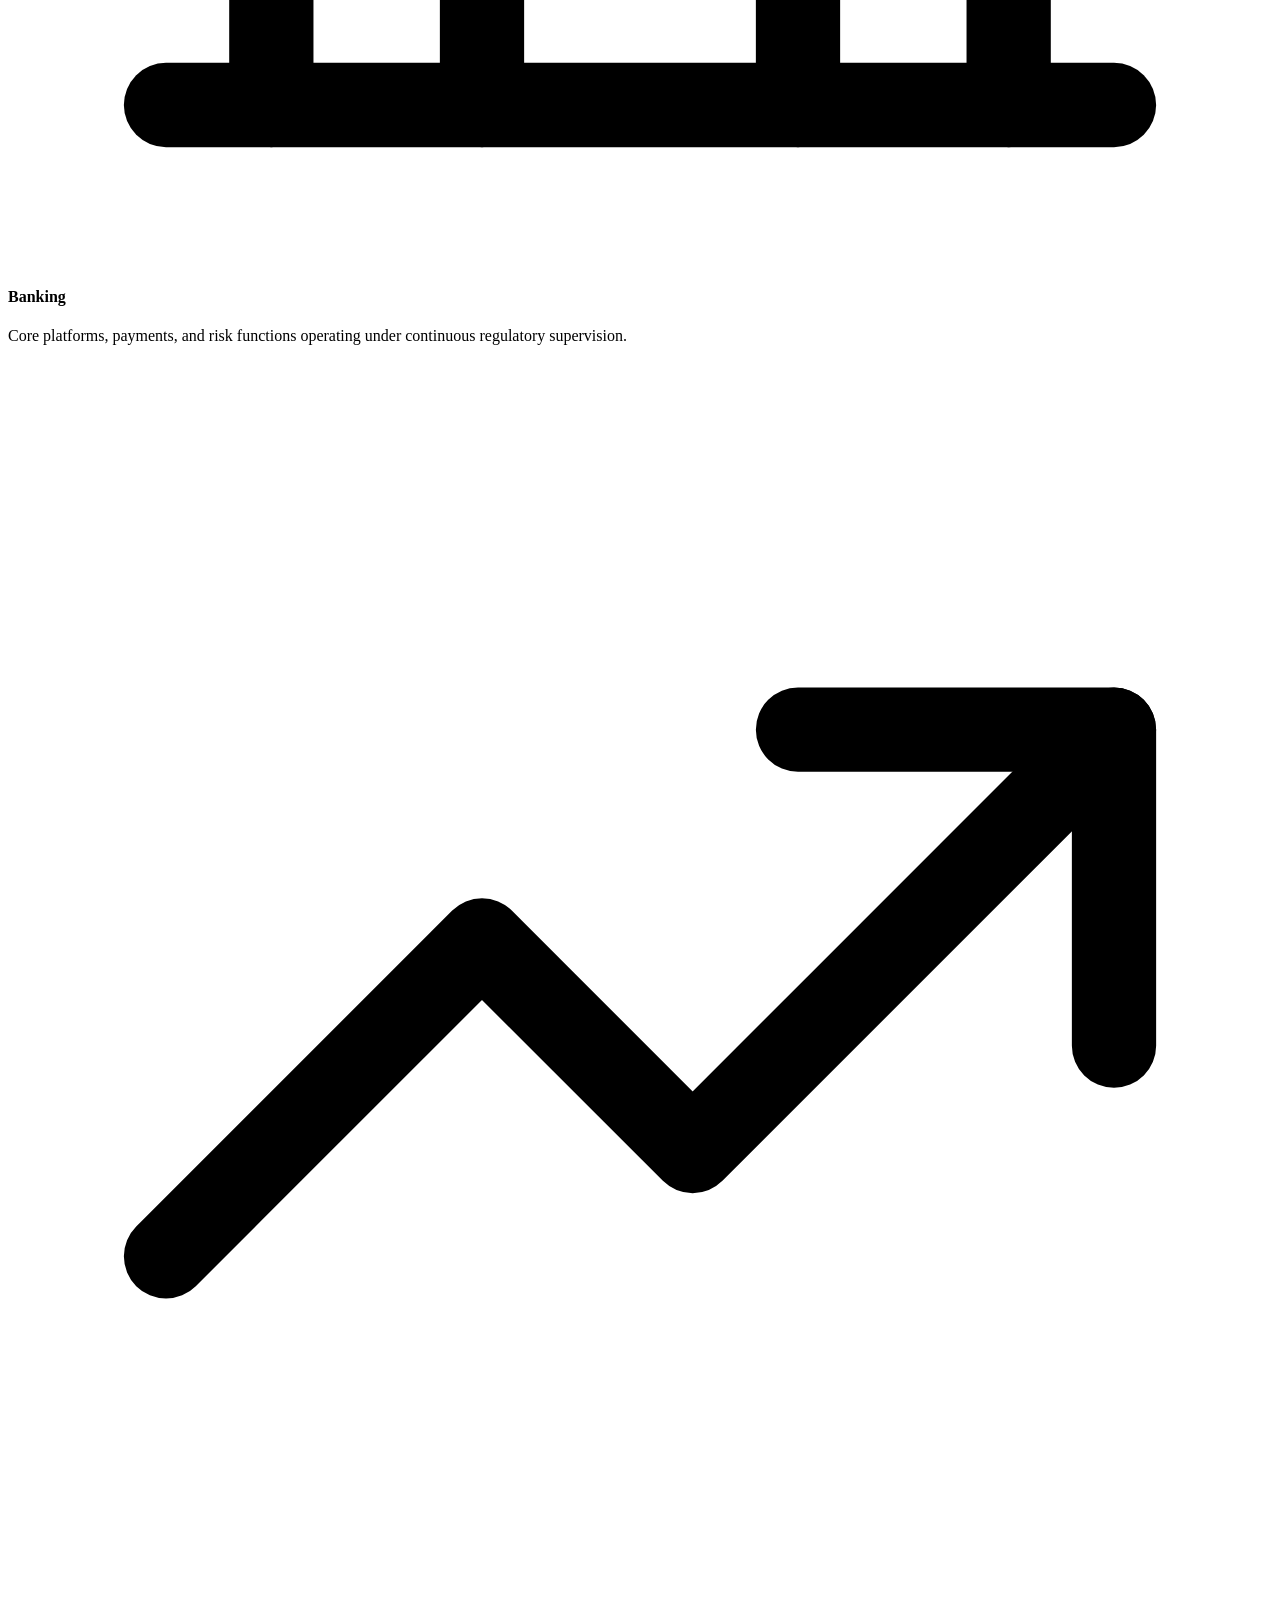
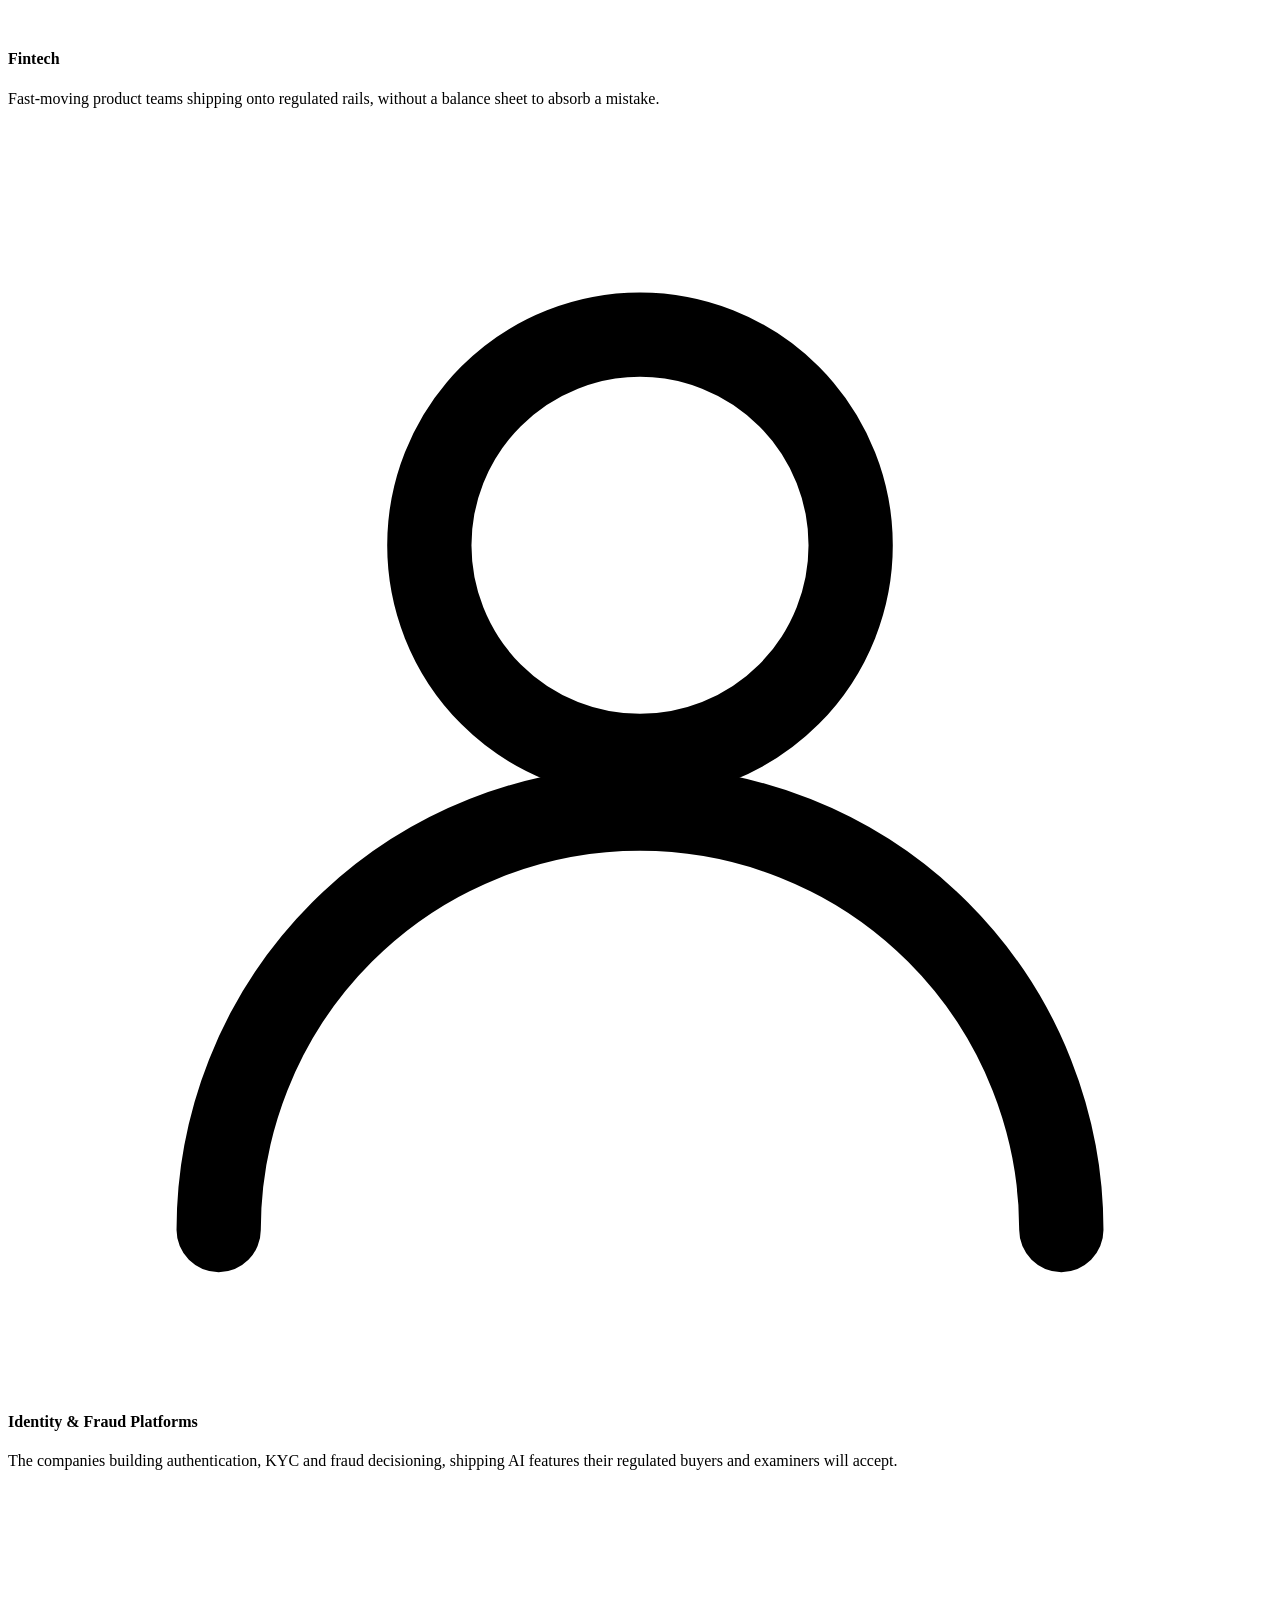
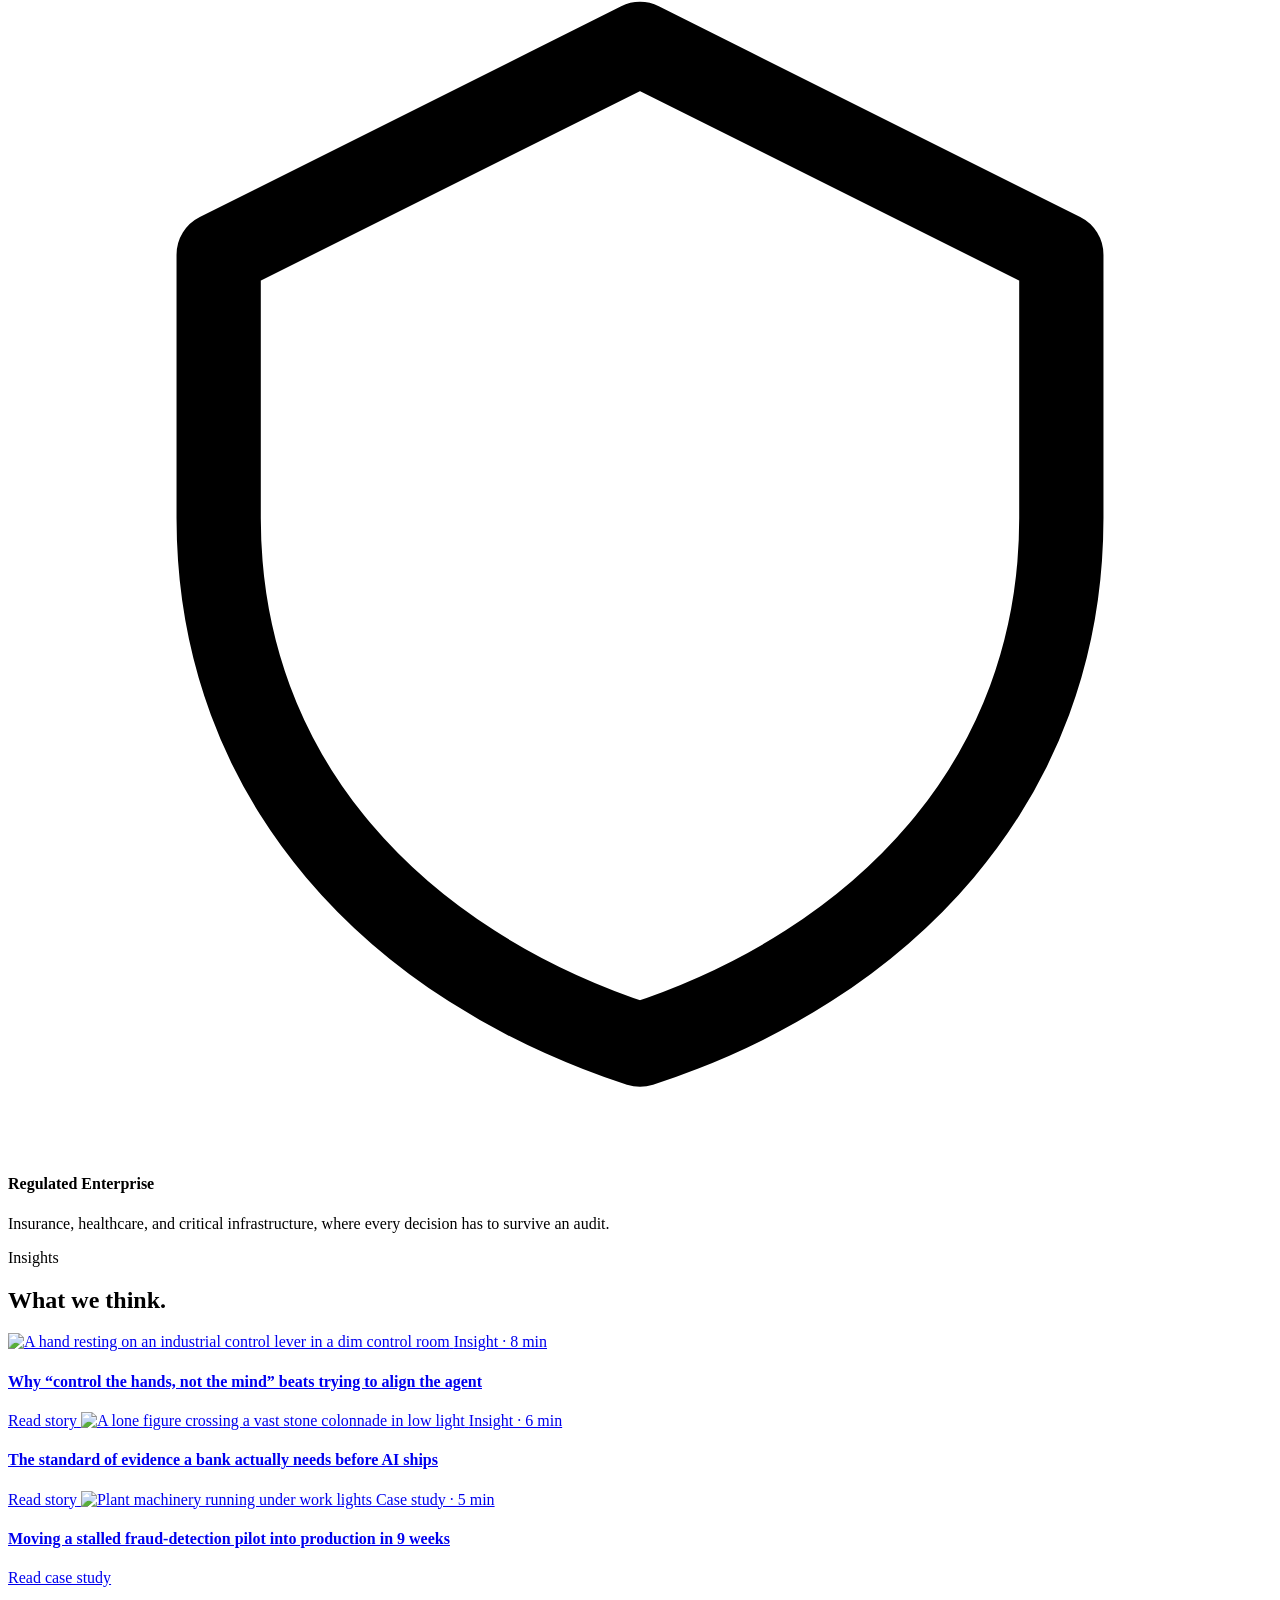
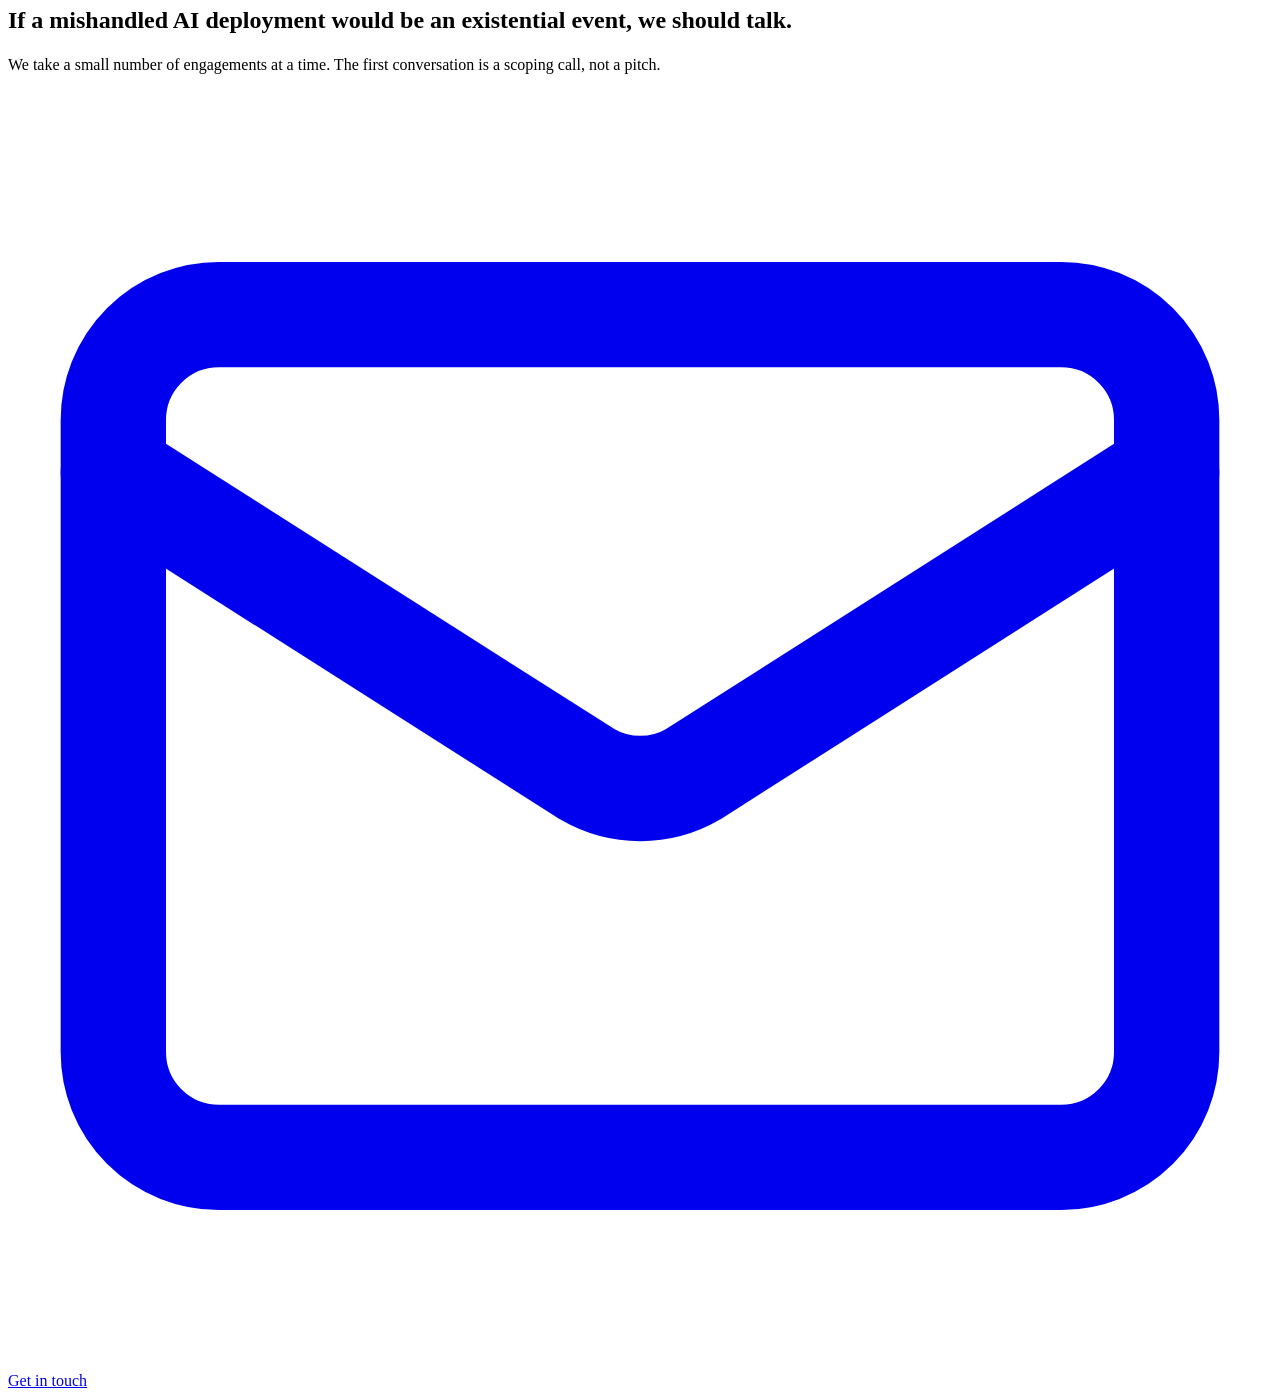
==== commit 2319b1cc: "Restore the hero video and its approved light-theme treatment Nobody asked for this to be removed. A" ====
--- a/vulpine-site/index.html
+++ b/vulpine-site/index.html
@@ -27,19 +27,26 @@
      next concept. It is a cheap change later and I do not want it consuming
      a review cycle now." Photography promoted to carry it. -->
 <div class="hero" id="top">
-  <div class="hero-art" aria-hidden="true">
-    <img src="/assets/imagery/art-evidence.jpg" alt="">
-    <span class="brandmark"></span>
-  </div>
-  <div class="in">
-    <p class="eyebrow">AI security &amp; strategy advisory</p>
-    <h1>Making AI <em>deployable</em> in high-trust industries.</h1>
-    <p class="lead">We help financial institutions and other high-trust organizations identify
-      where AI creates meaningful business value, and build the control architecture that
-      makes it safe to deploy.</p>
-    <div class="cta">
-      <a class="btn" href="#contact"><svg viewBox="0 0 24 24" fill="none" stroke="currentColor" stroke-width="2" stroke-linecap="round" stroke-linejoin="round" aria-hidden="true"><path d="m22 7-8.991 5.727a2 2 0 0 1-2.009 0L2 7"/><rect x="2" y="4" width="20" height="16" rx="2"/></svg>Start a conversation</a>
-      <a class="tlink" href="/problems-we-solve.html">Problems we solve<svg viewBox="0 0 24 24" fill="none" stroke="currentColor" stroke-width="2" stroke-linecap="round" stroke-linejoin="round" aria-hidden="true"><path d="M5 12h14"/><path d="m12 5 7 7-7 7"/></svg></a>
+  <div class="media">
+    <video autoplay muted loop playsinline poster="/assets/imagery/06-problems-band.jpg"
+           aria-hidden="true">
+      <source src="/assets/video/hero-loop.mp4" type="video/mp4">
+    </video>
+    <div class="g1"></div>
+    <div class="g2"></div>
+    <span class="brandmark" aria-hidden="true"></span>
+    <div class="hero-stack">
+      <div class="in">
+        <p class="eyebrow">AI security &amp; strategy advisory</p>
+        <h1>Making AI <em>deployable</em> in high-trust industries.</h1>
+        <p class="lead">We help financial institutions and other high-trust organizations identify
+          where AI creates meaningful business value, and build the control architecture that
+          makes it safe to deploy.</p>
+        <div class="cta">
+          <a class="btn" href="#contact"><svg viewBox="0 0 24 24" fill="none" stroke="currentColor" stroke-width="2" stroke-linecap="round" stroke-linejoin="round" aria-hidden="true"><path d="m22 7-8.991 5.727a2 2 0 0 1-2.009 0L2 7"/><rect x="2" y="4" width="20" height="16" rx="2"/></svg>Start a conversation</a>
+          <a class="tlink" href="/problems-we-solve.html">Problems we solve<svg viewBox="0 0 24 24" fill="none" stroke="currentColor" stroke-width="2" stroke-linecap="round" stroke-linejoin="round" aria-hidden="true"><path d="M5 12h14"/><path d="m12 5 7 7-7 7"/></svg></a>
+        </div>
+      </div>
     </div>
   </div>
 </div>
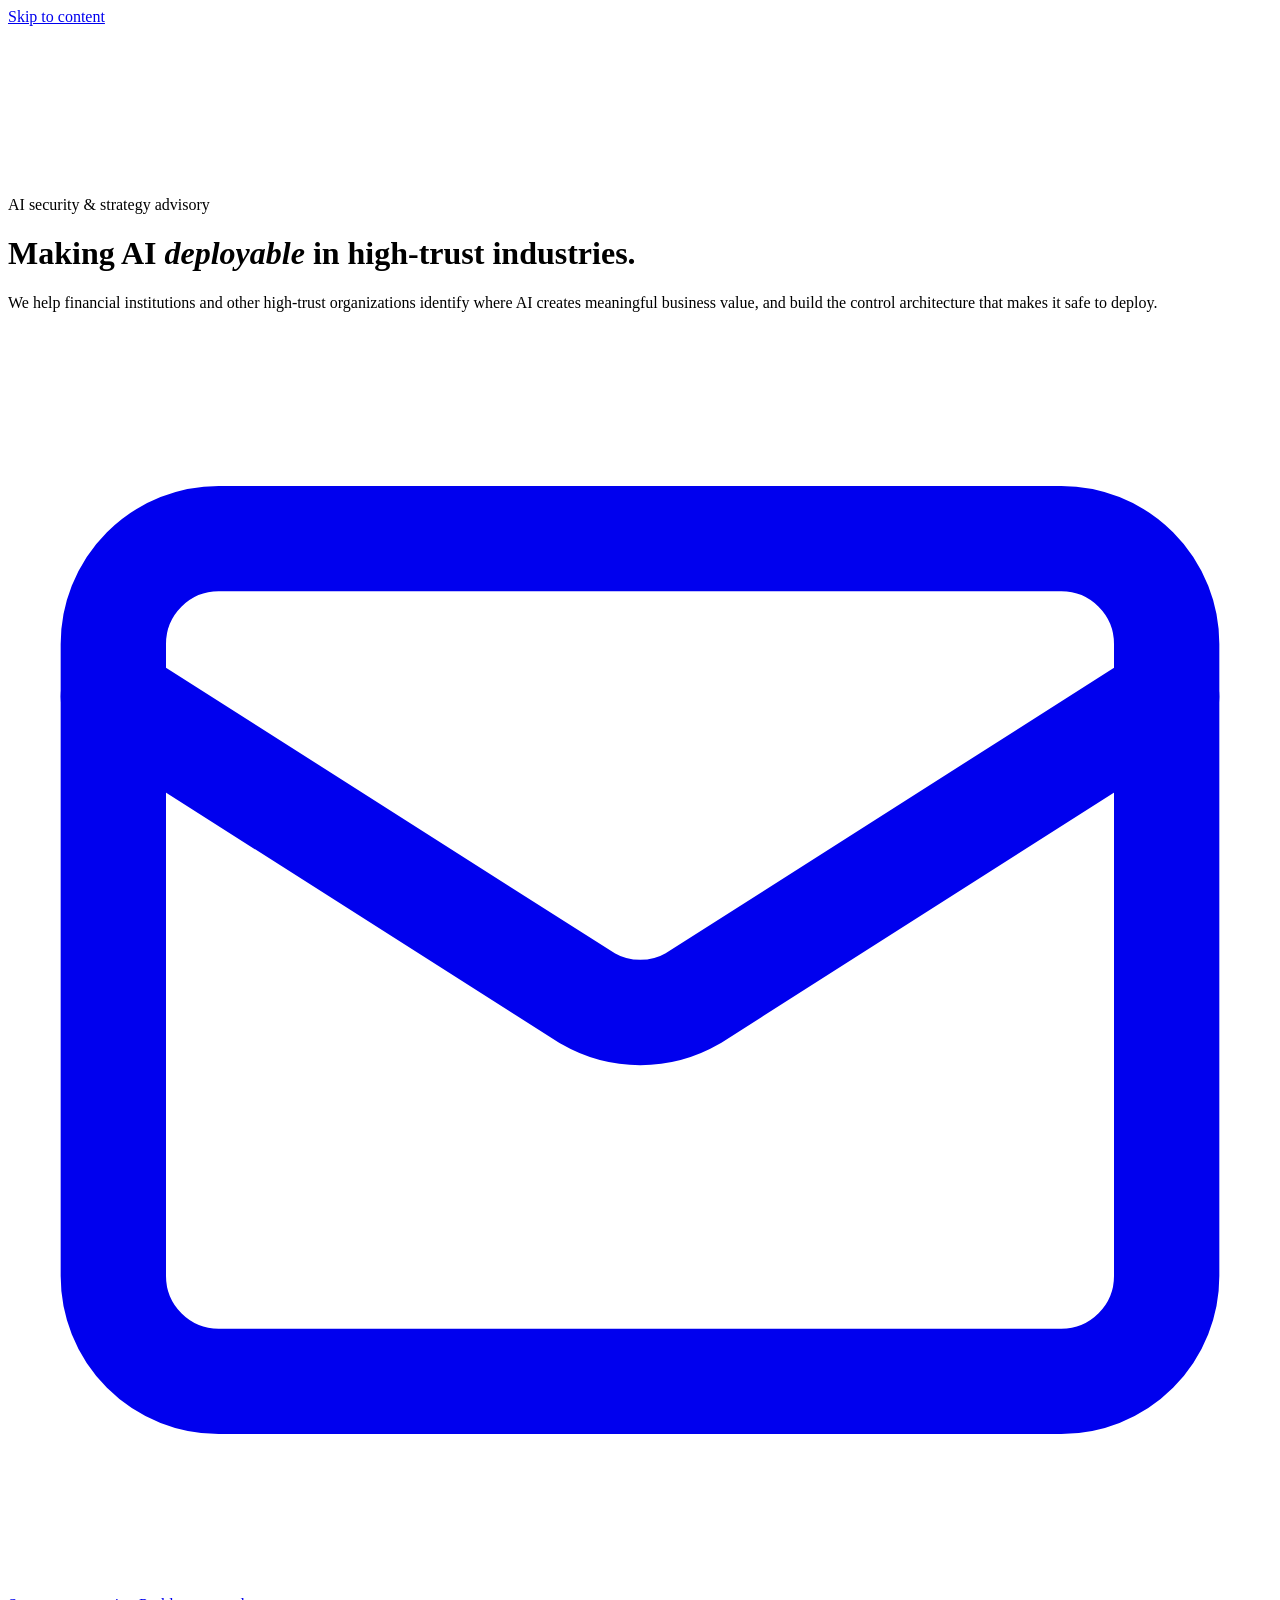
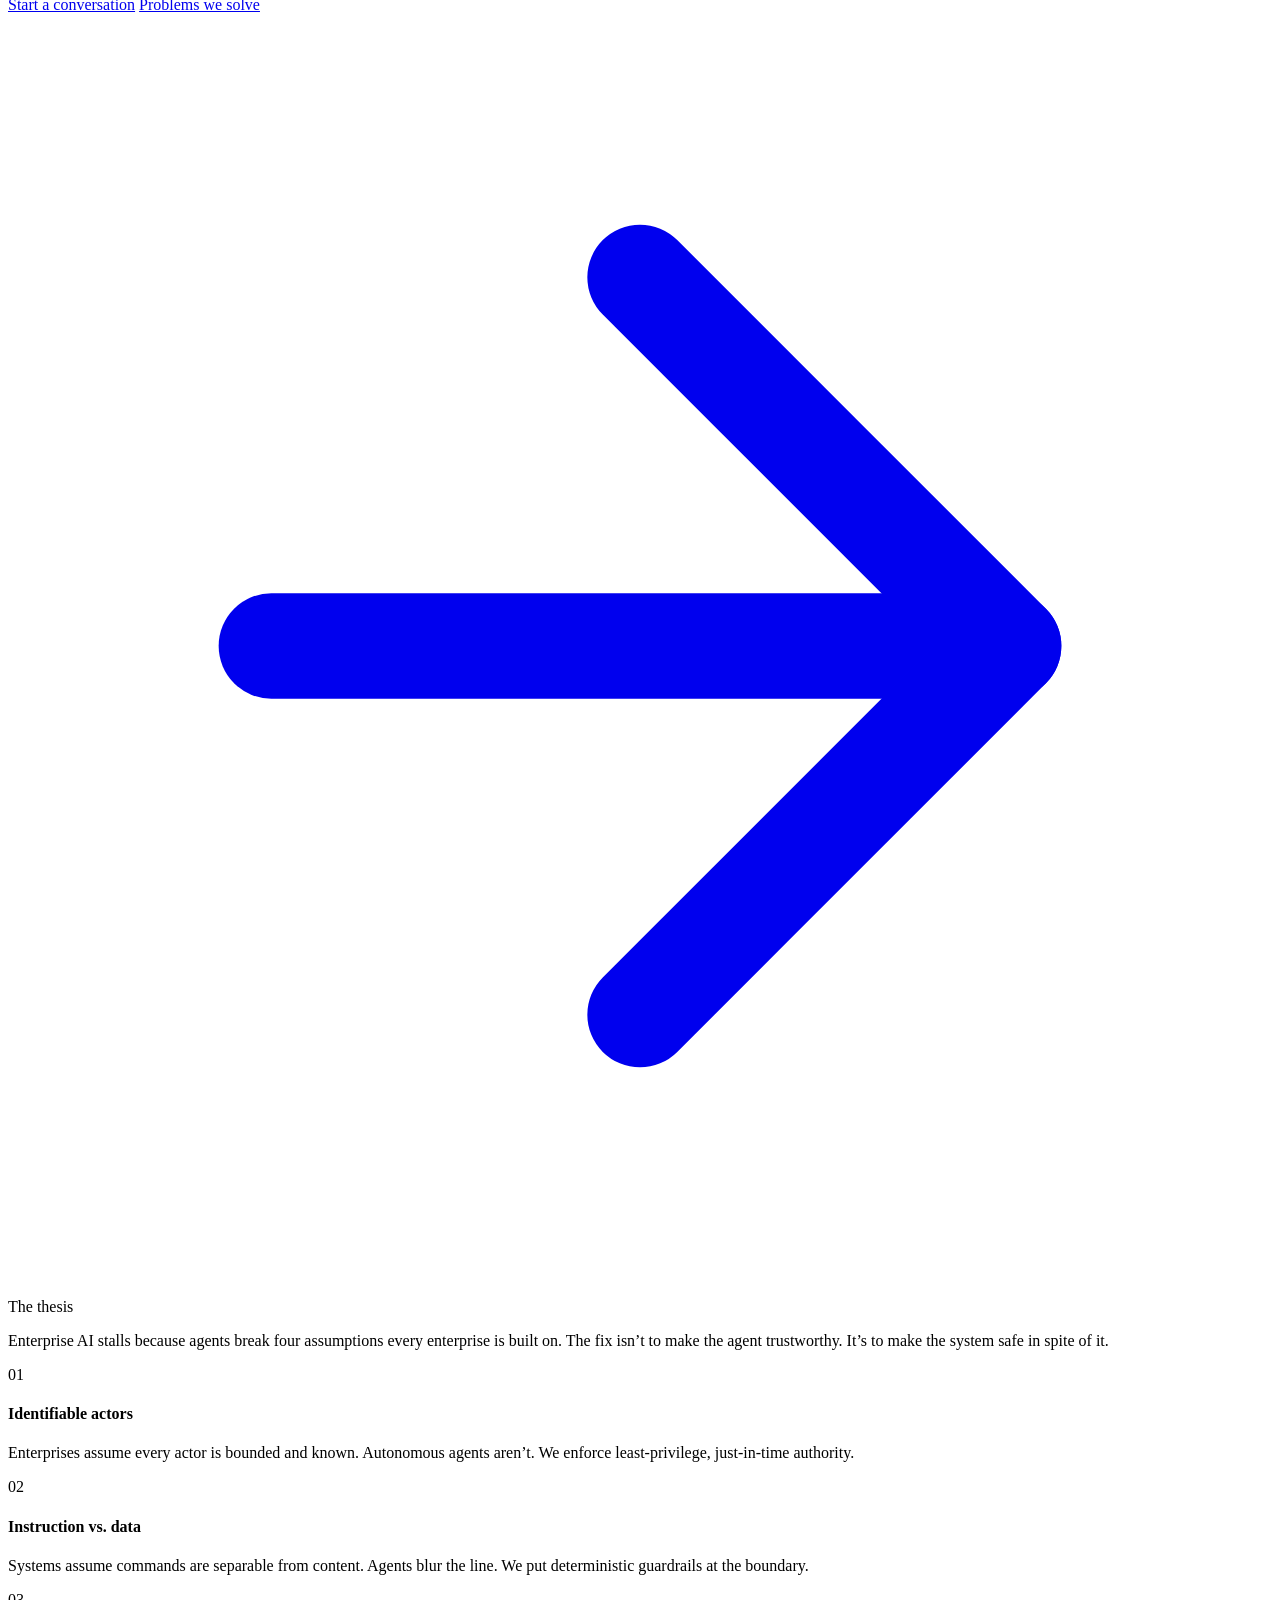
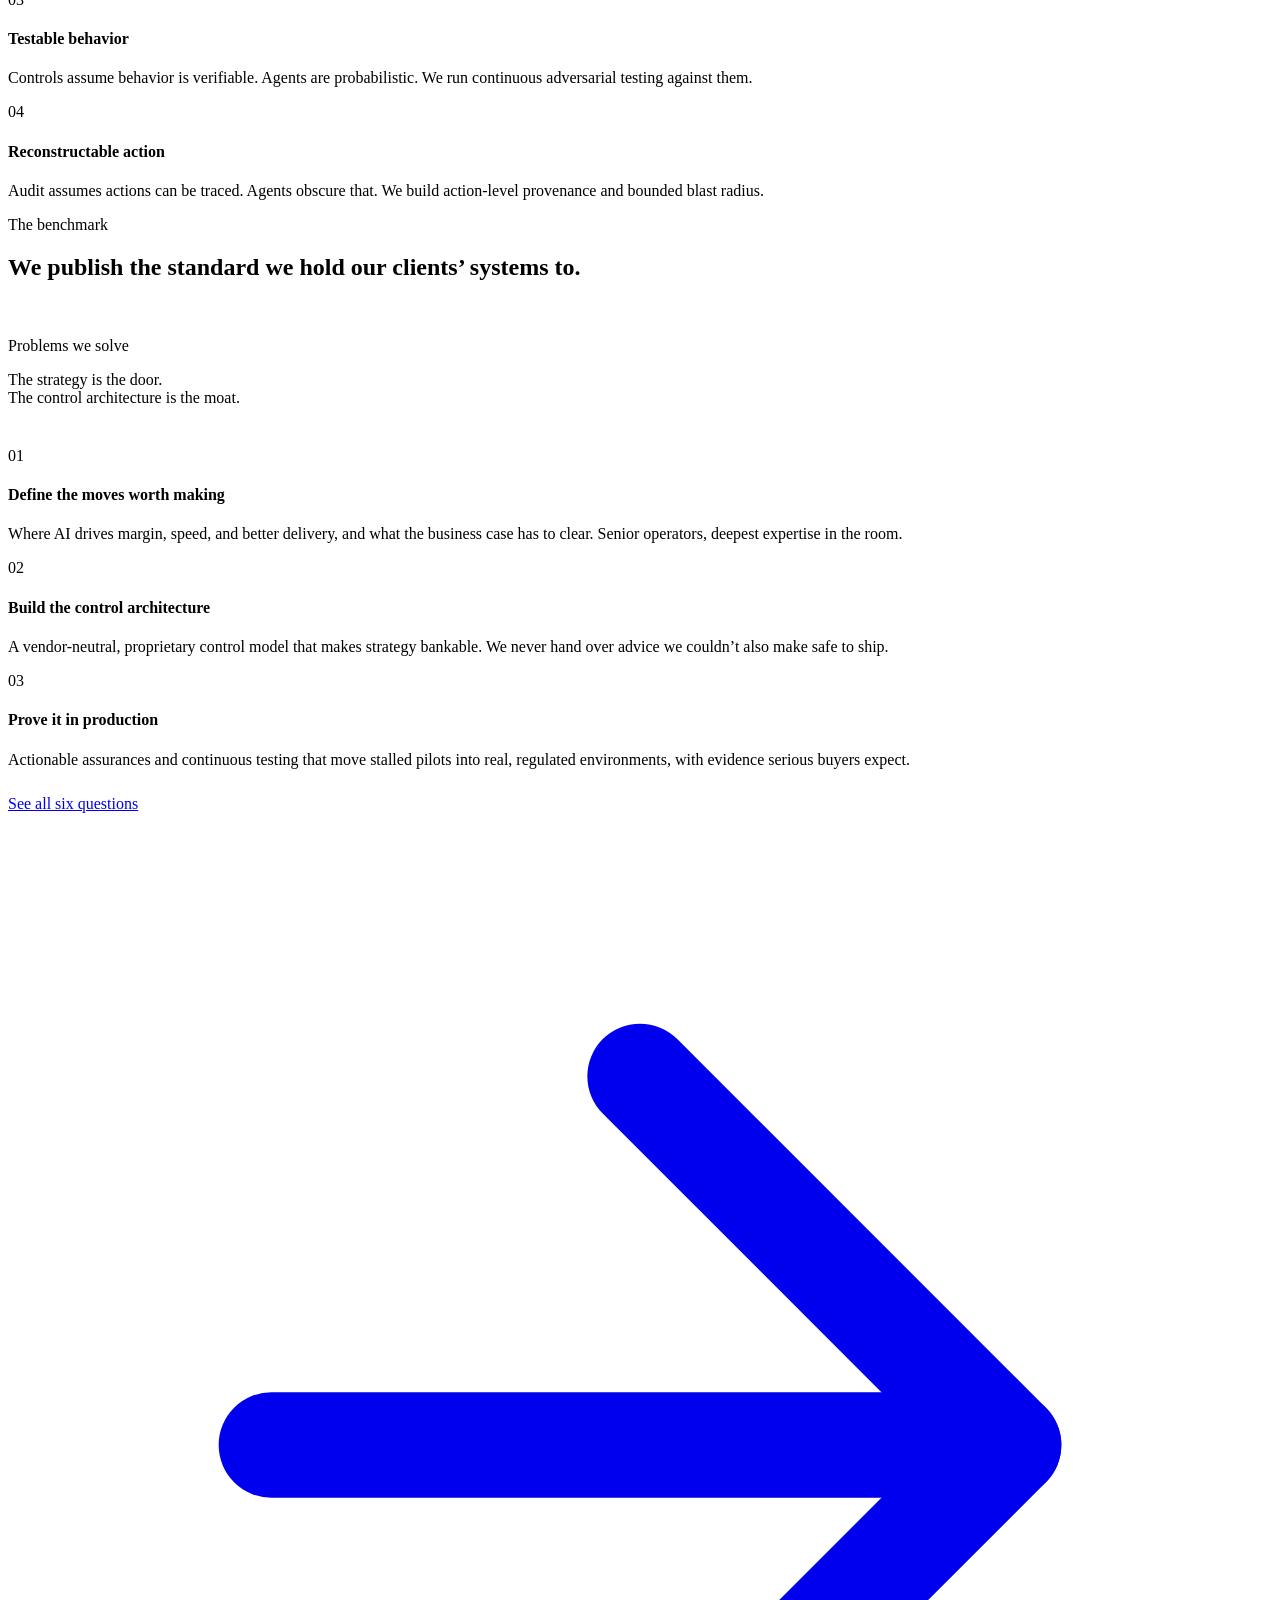
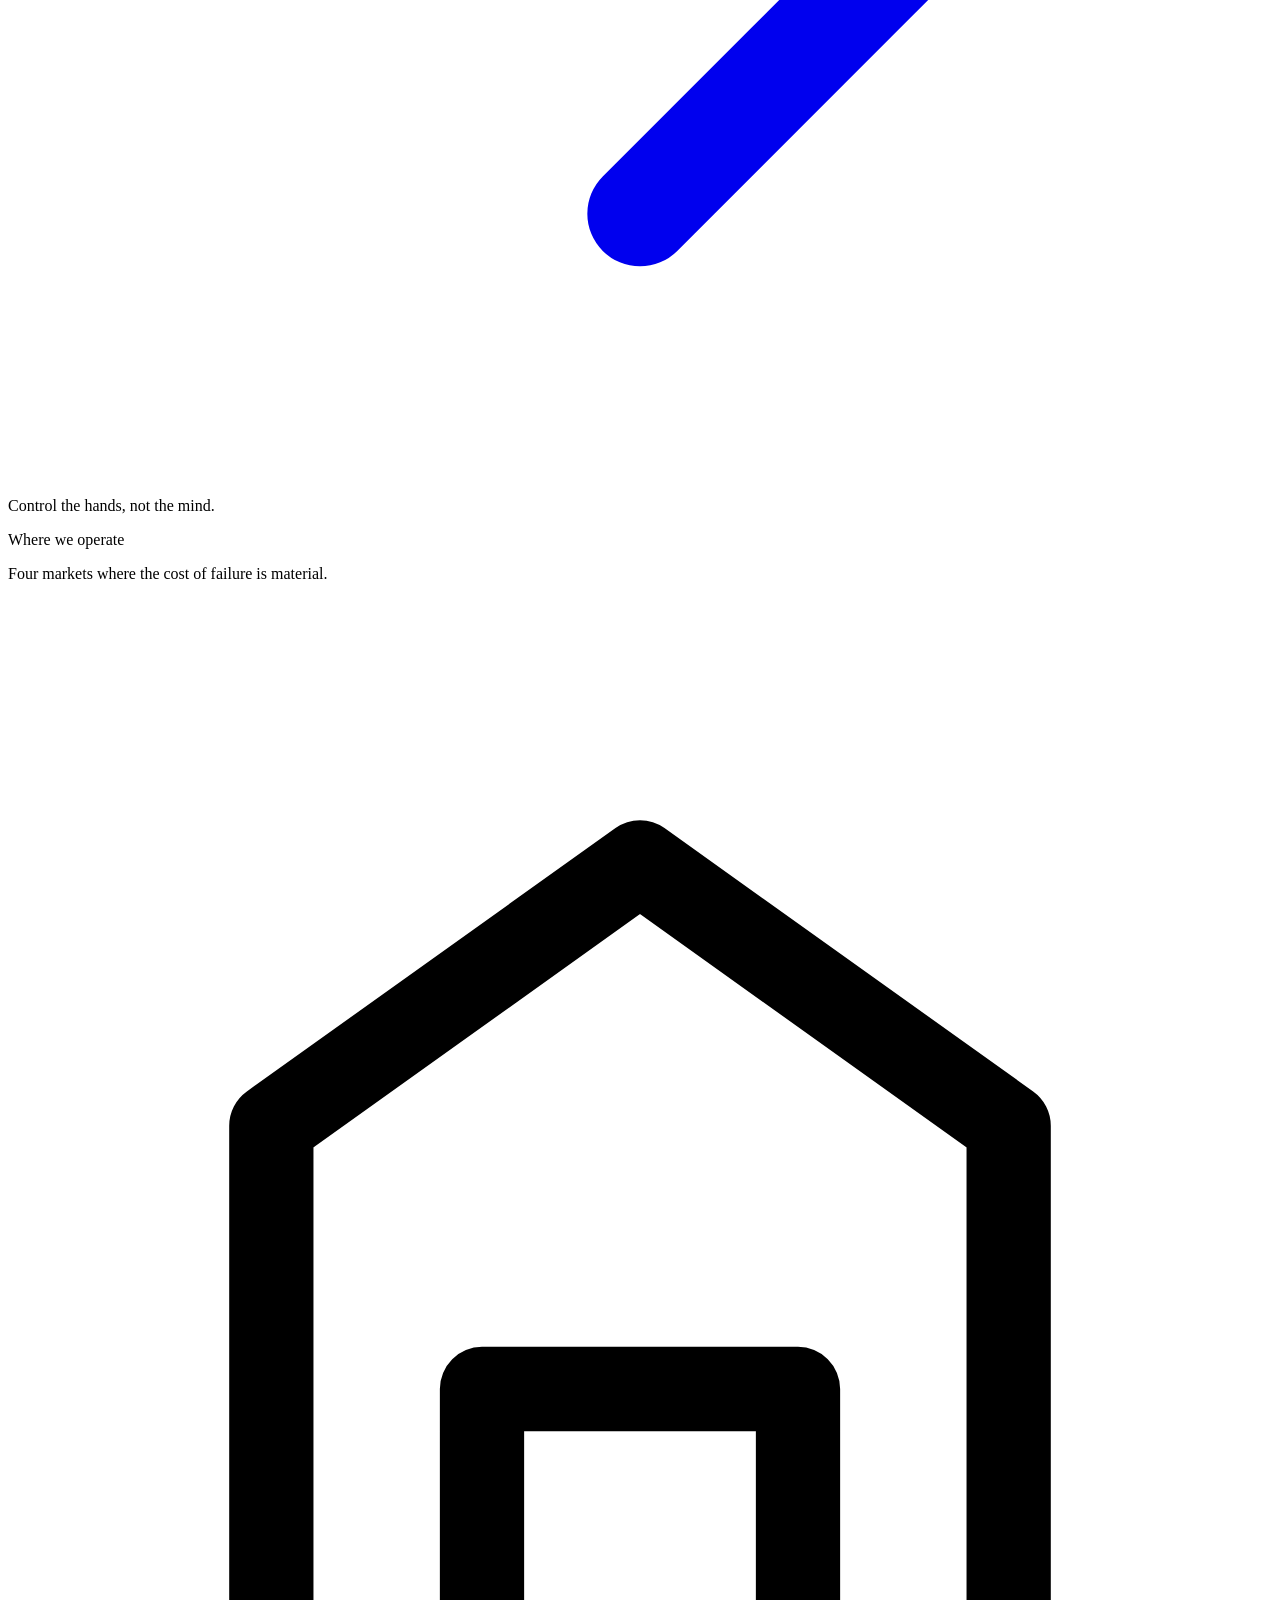
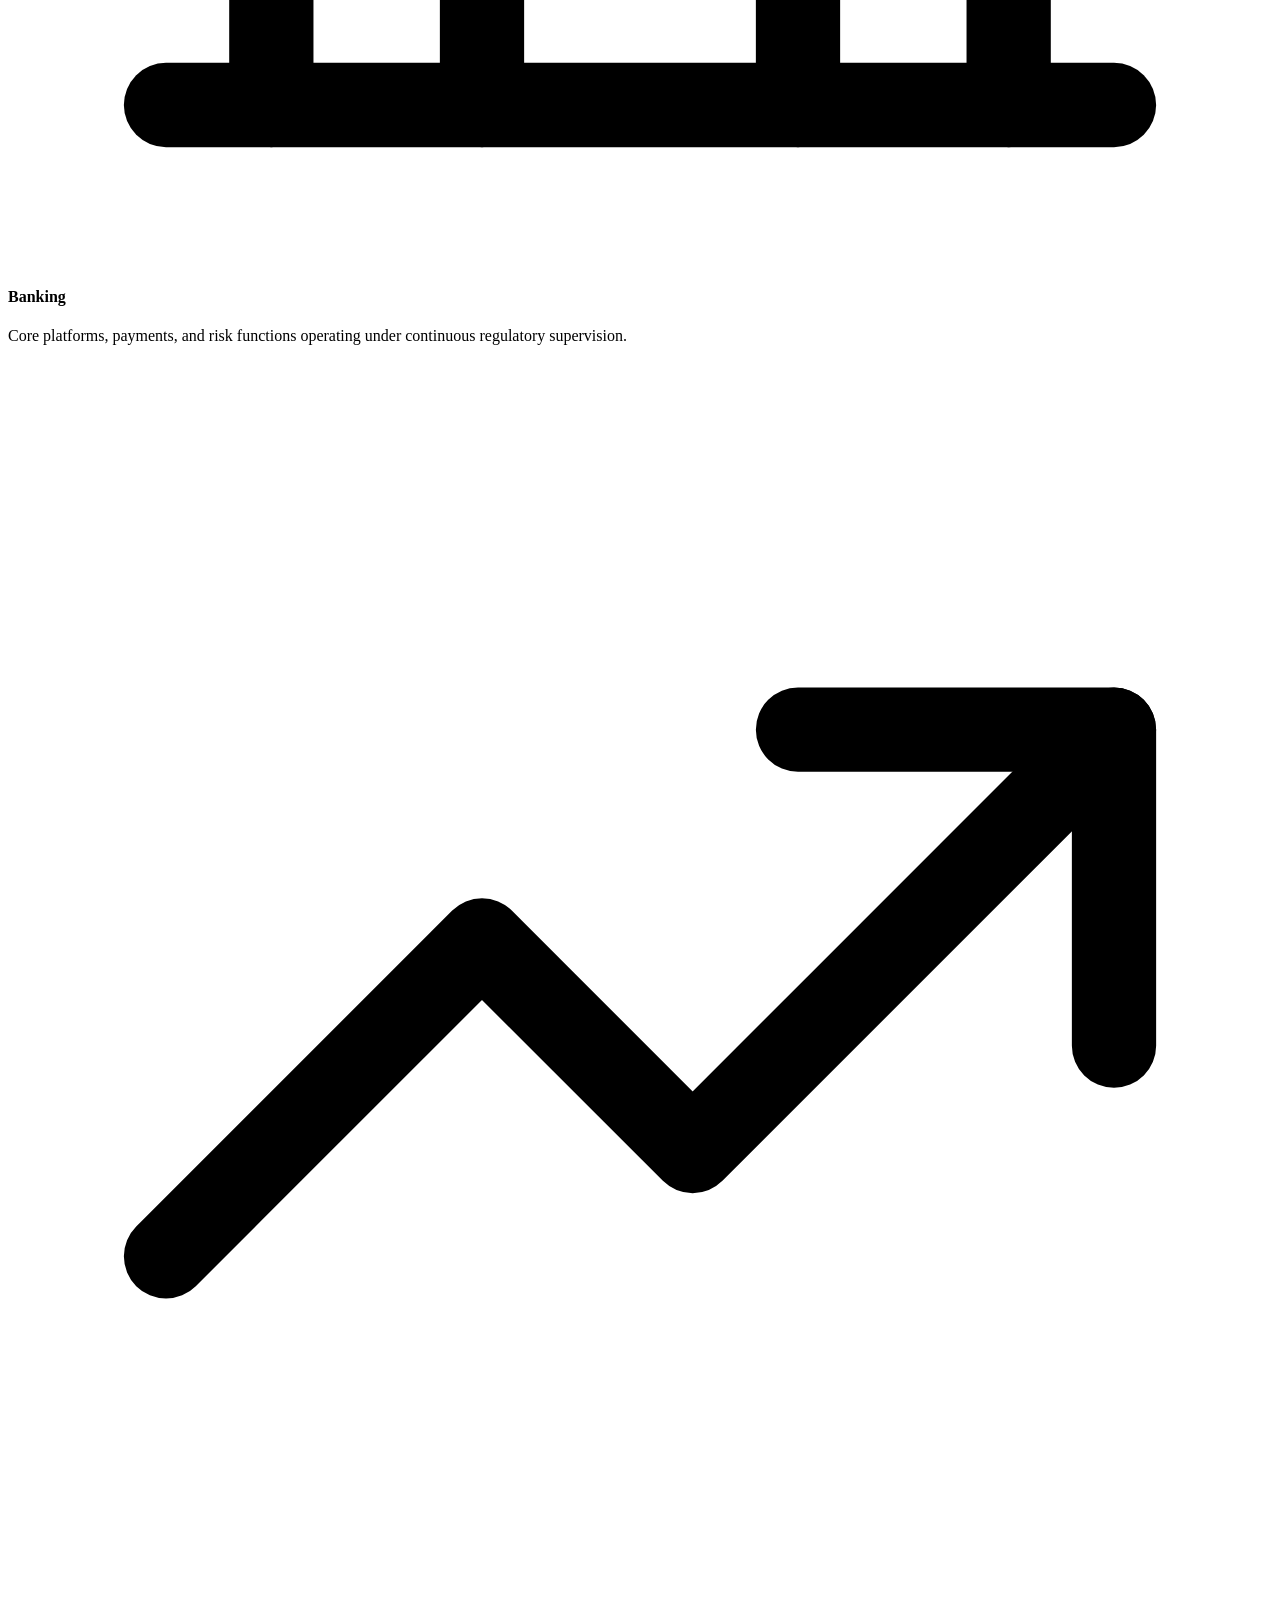
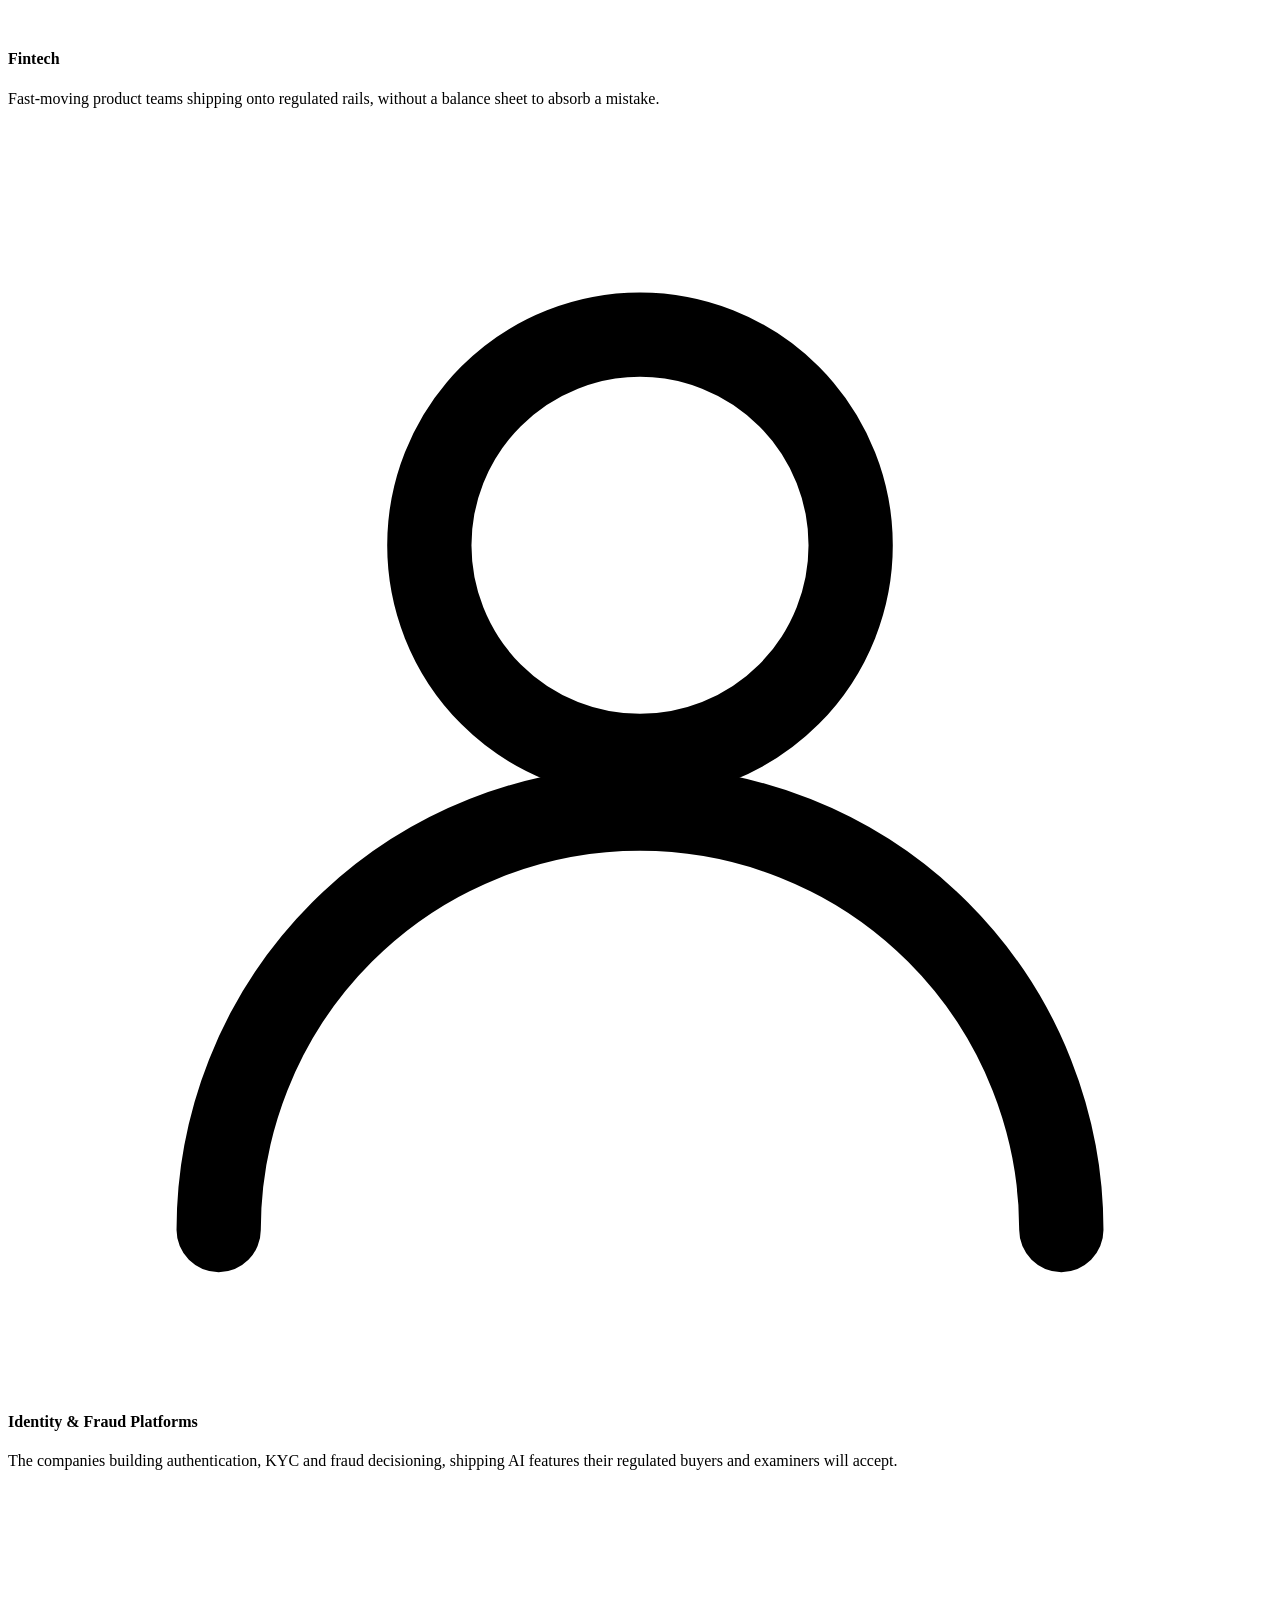
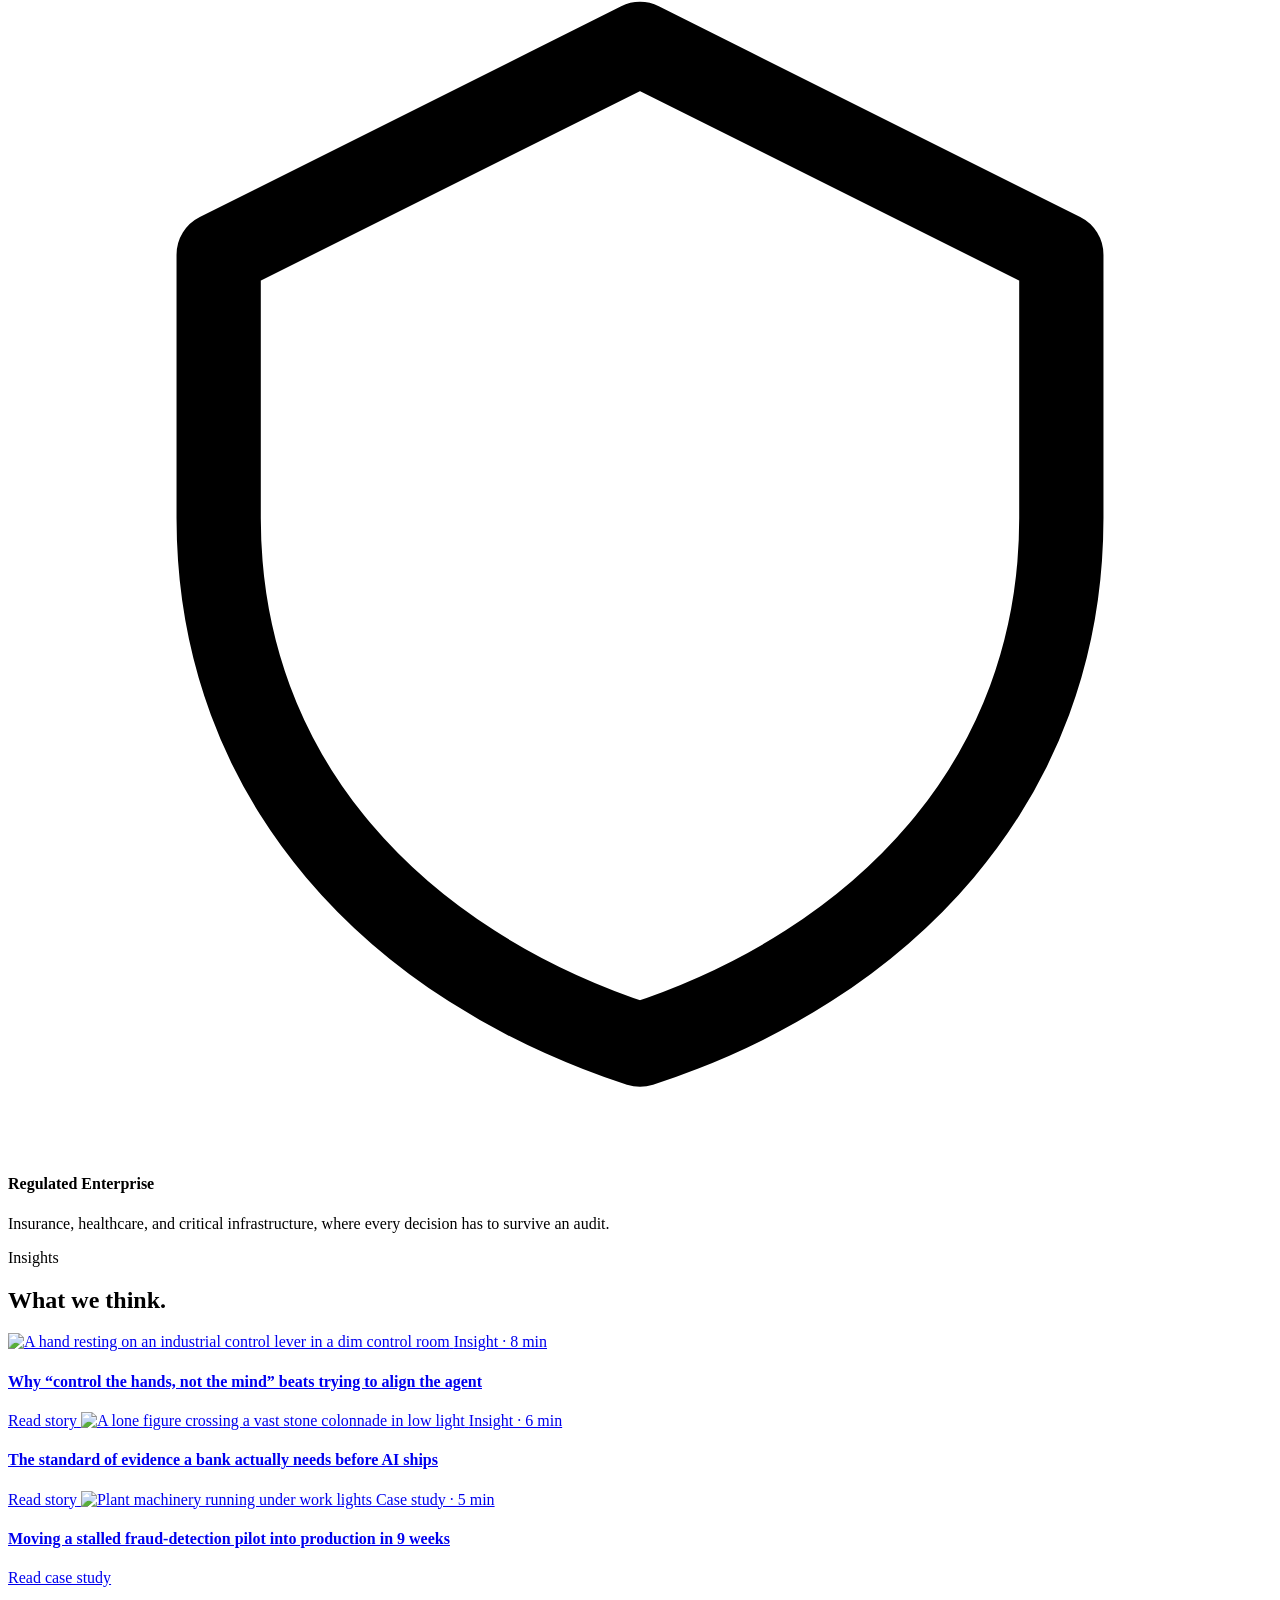
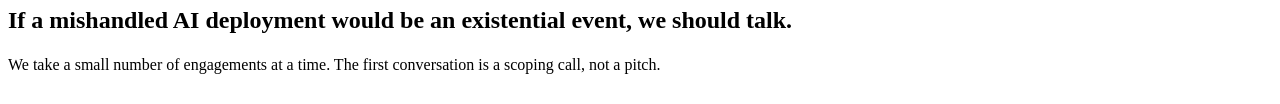
==== commit 7d4f604a: "Add a contact form to the closing band on every page Name, work email, organization, role, and one o" ====
--- a/vulpine-site/index.html
+++ b/vulpine-site/index.html
@@ -44,7 +44,7 @@
           makes it safe to deploy.</p>
         <div class="cta">
           <a class="btn" href="#contact"><svg viewBox="0 0 24 24" fill="none" stroke="currentColor" stroke-width="2" stroke-linecap="round" stroke-linejoin="round" aria-hidden="true"><path d="m22 7-8.991 5.727a2 2 0 0 1-2.009 0L2 7"/><rect x="2" y="4" width="20" height="16" rx="2"/></svg>Start a conversation</a>
-          <a class="tlink" href="/problems-we-solve.html">Problems we solve<svg viewBox="0 0 24 24" fill="none" stroke="currentColor" stroke-width="2" stroke-linecap="round" stroke-linejoin="round" aria-hidden="true"><path d="M5 12h14"/><path d="m12 5 7 7-7 7"/></svg></a>
+          <a class="tlink" href="/problems-we-solve">Problems we solve<svg viewBox="0 0 24 24" fill="none" stroke="currentColor" stroke-width="2" stroke-linecap="round" stroke-linejoin="round" aria-hidden="true"><path d="M5 12h14"/><path d="m12 5 7 7-7 7"/></svg></a>
         </div>
       </div>
     </div>
@@ -111,7 +111,7 @@
         <p>Actionable assurances and continuous testing that move stalled pilots into real, regulated
           environments, with evidence serious buyers expect.</p></div>
     </div>
-    <p style="margin-top:26px"><a class="tlink" href="/problems-we-solve.html">See all six questions<svg viewBox="0 0 24 24" fill="none" stroke="currentColor" stroke-width="2" stroke-linecap="round" stroke-linejoin="round" aria-hidden="true"><path d="M5 12h14"/><path d="m12 5 7 7-7 7"/></svg></a></p>
+    <p style="margin-top:26px"><a class="tlink" href="/problems-we-solve">See all six questions<svg viewBox="0 0 24 24" fill="none" stroke="currentColor" stroke-width="2" stroke-linecap="round" stroke-linejoin="round" aria-hidden="true"><path d="M5 12h14"/><path d="m12 5 7 7-7 7"/></svg></a></p>
   </div>
 </section>
 
@@ -147,21 +147,21 @@
     <p class="eyebrow">Insights</p>
     <h2 class="big">What we think.</h2>
     <div class="cards">
-      <a href="/insights.html">
+      <a href="/insights">
         <span class="ph"><img src="/assets/imagery/art-control.jpg"
              alt="A hand resting on an industrial control lever in a dim control room"></span>
         <span class="meta">Insight · 8 min</span>
         <h4>Why “control the hands, not the mind” beats trying to align the agent</h4>
         <span class="rd">Read story</span>
       </a>
-      <a href="/insights.html">
+      <a href="/insights">
         <span class="ph"><img src="/assets/imagery/art-evidence.jpg"
              alt="A lone figure crossing a vast stone colonnade in low light"></span>
         <span class="meta">Insight · 6 min</span>
         <h4>The standard of evidence a bank actually needs before AI ships</h4>
         <span class="rd">Read story</span>
       </a>
-      <a href="/insights.html">
+      <a href="/insights">
         <span class="ph"><img src="/assets/imagery/art-production.jpg"
              alt="Plant machinery running under work lights"></span>
         <span class="meta">Case study · 5 min</span>
@@ -179,7 +179,7 @@
     <h2>If a mishandled AI deployment would be an existential event, we should talk.</h2>
     <p class="lead" style="margin:22px 0 30px">We take a small number of engagements at a time. The
       first conversation is a scoping call, not a pitch.</p>
-    <a class="btn" href="mailto:hello@vulpine.ai"><svg viewBox="0 0 24 24" fill="none" stroke="currentColor" stroke-width="2" stroke-linecap="round" stroke-linejoin="round" aria-hidden="true"><path d="m22 7-8.991 5.727a2 2 0 0 1-2.009 0L2 7"/><rect x="2" y="4" width="20" height="16" rx="2"/></svg>Get in touch</a>
+    <div id="c-form"></div>
   </div>
 </section>
 
